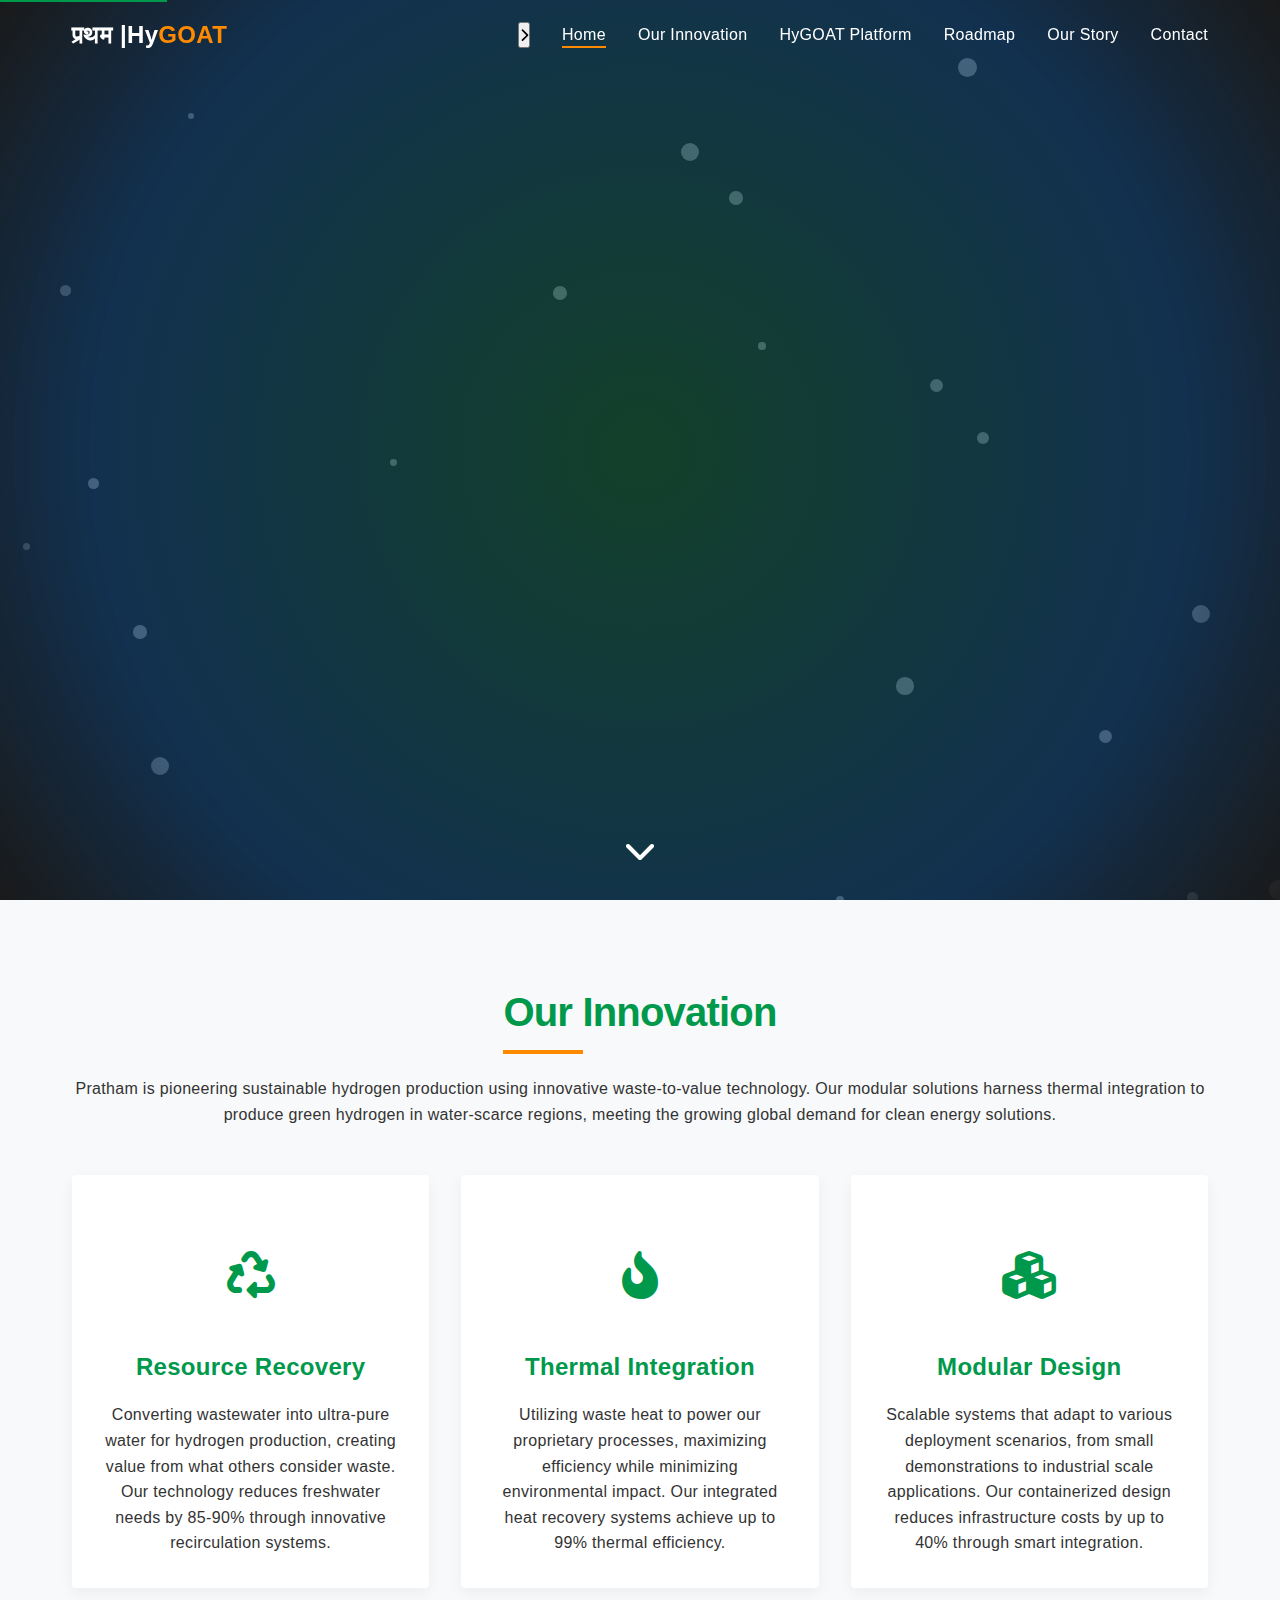
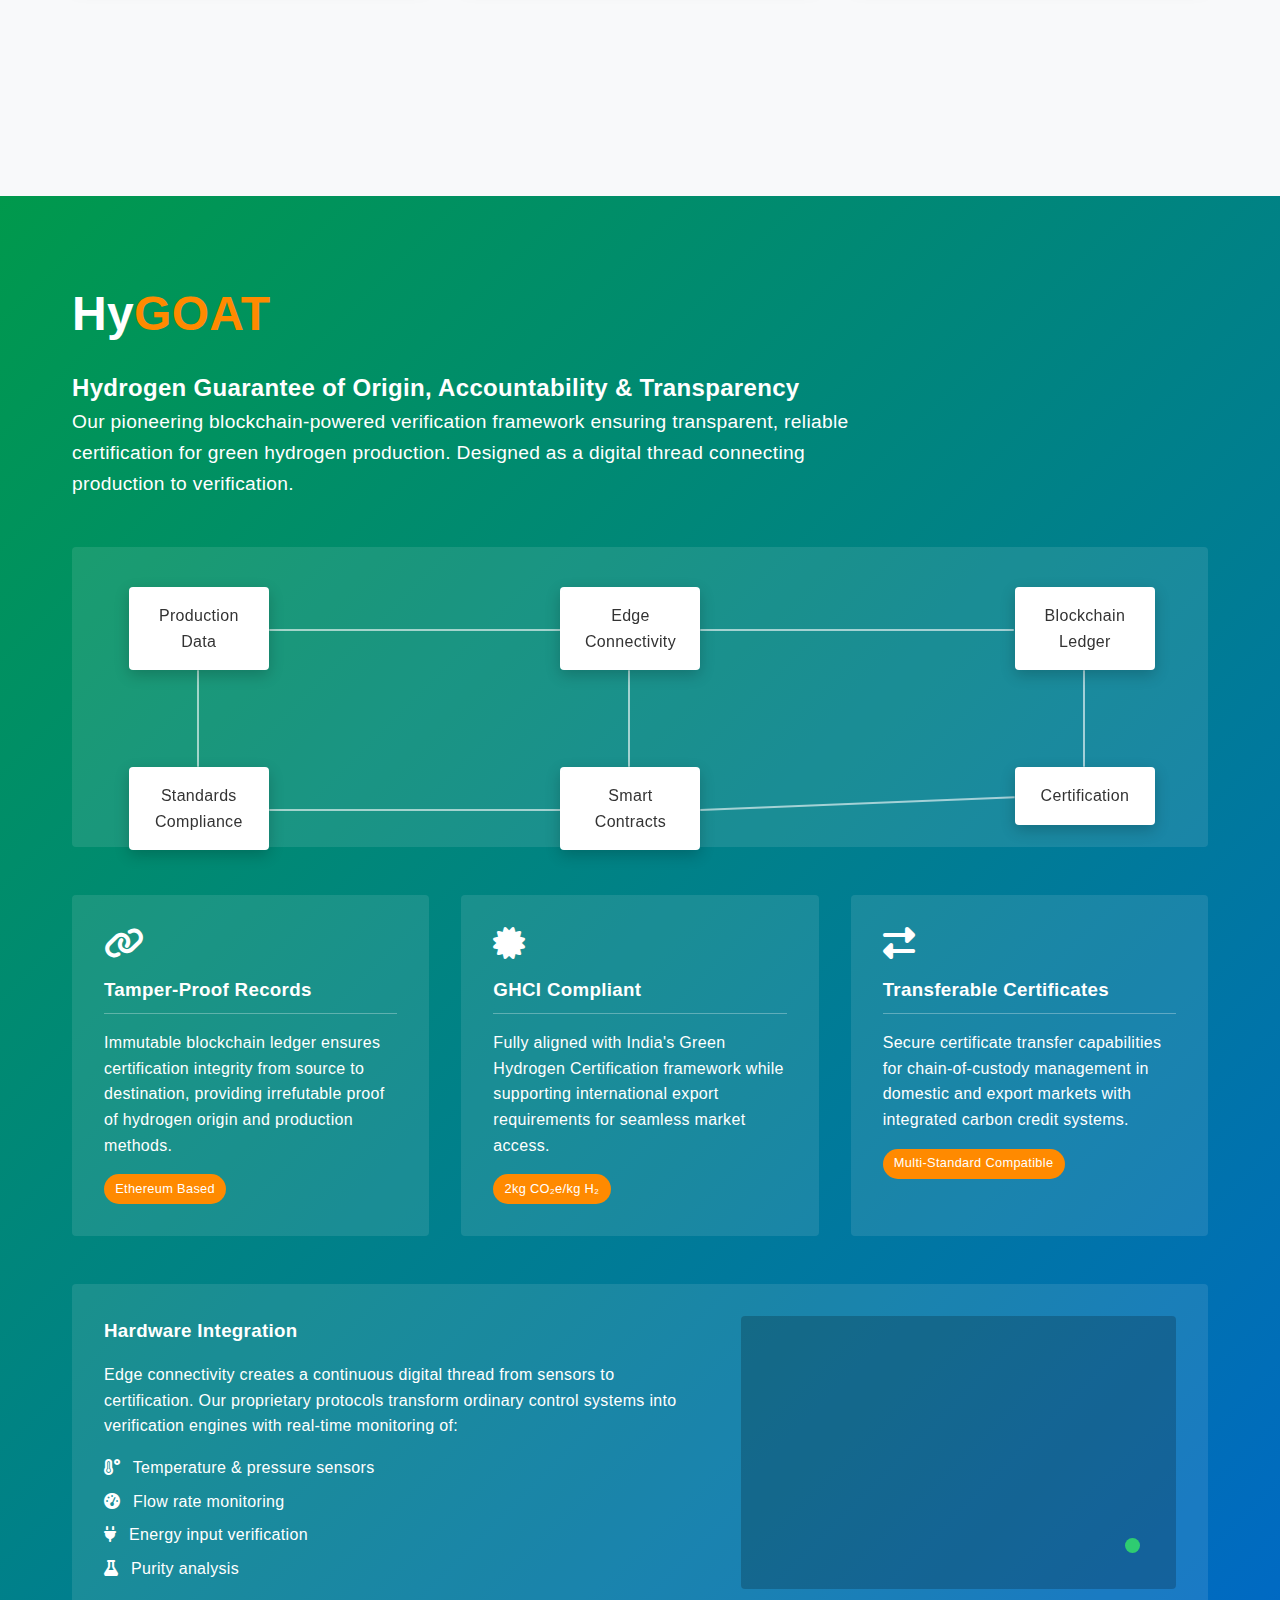
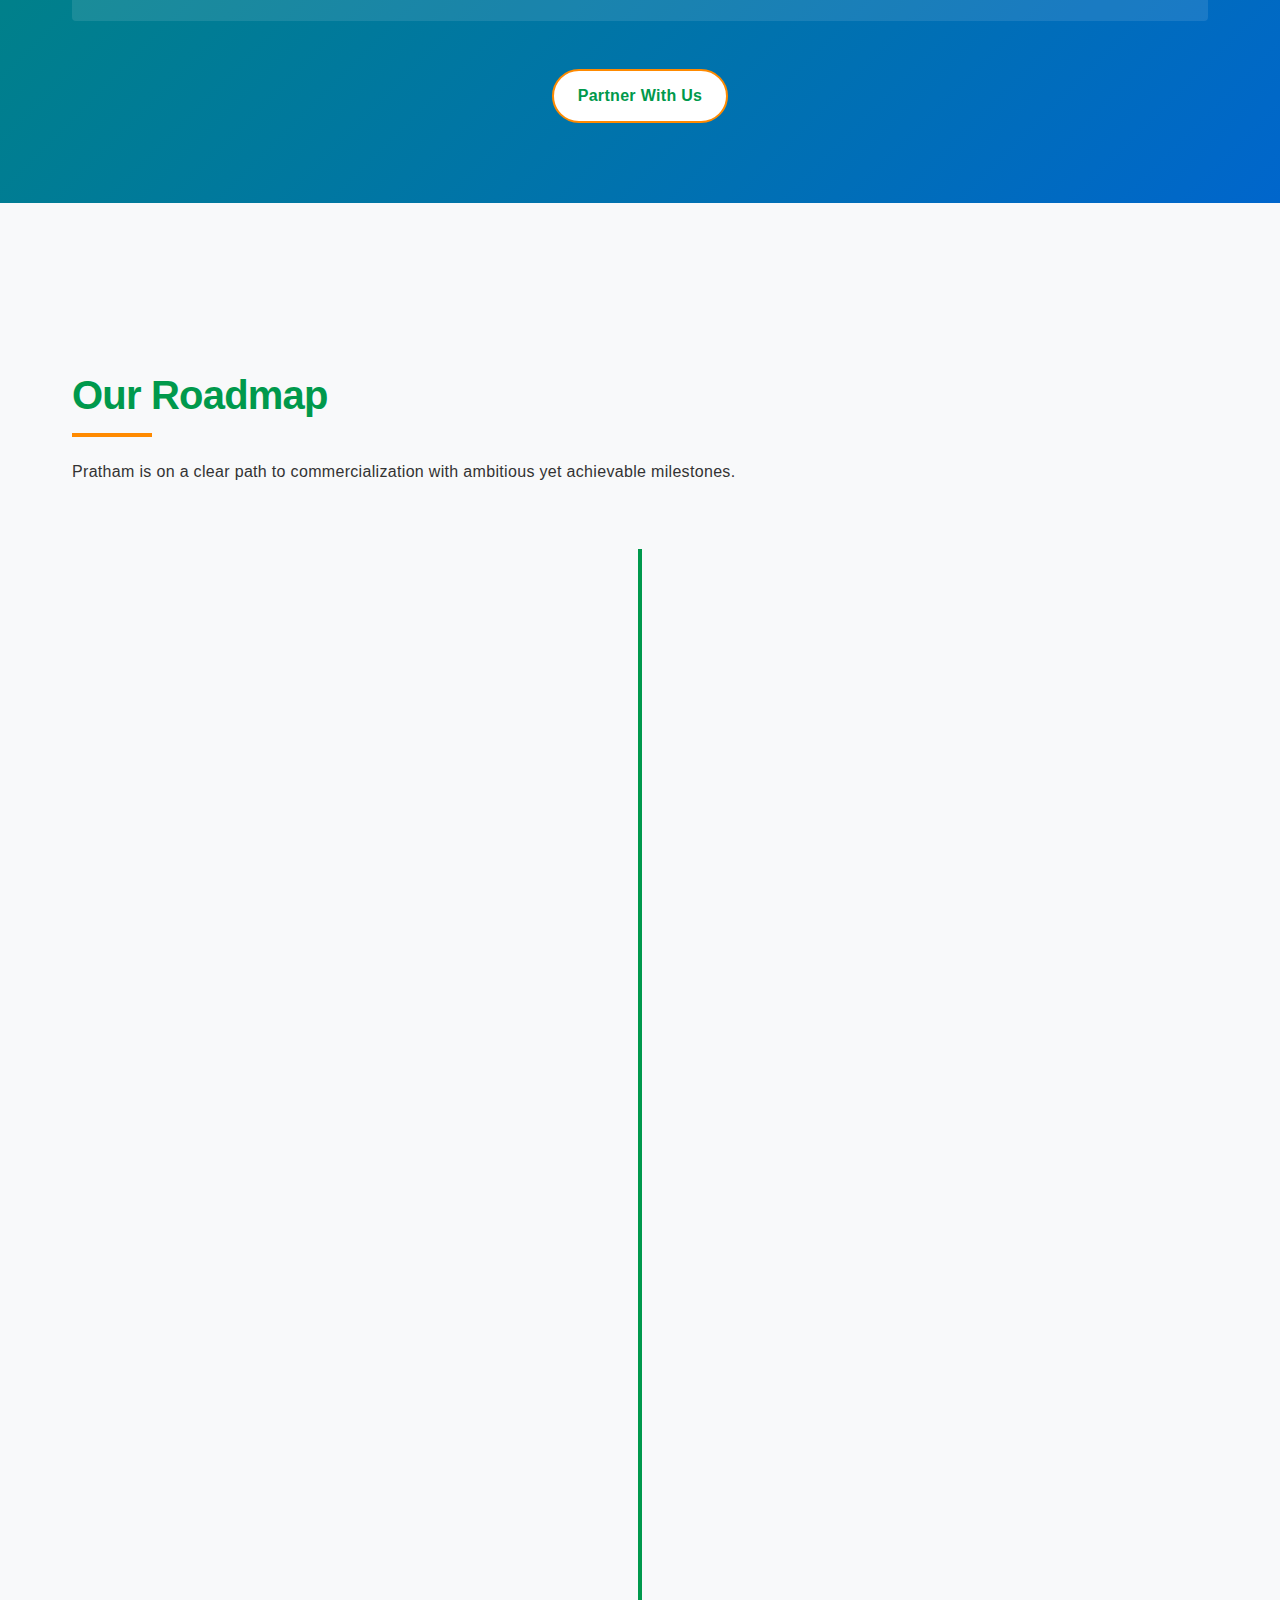
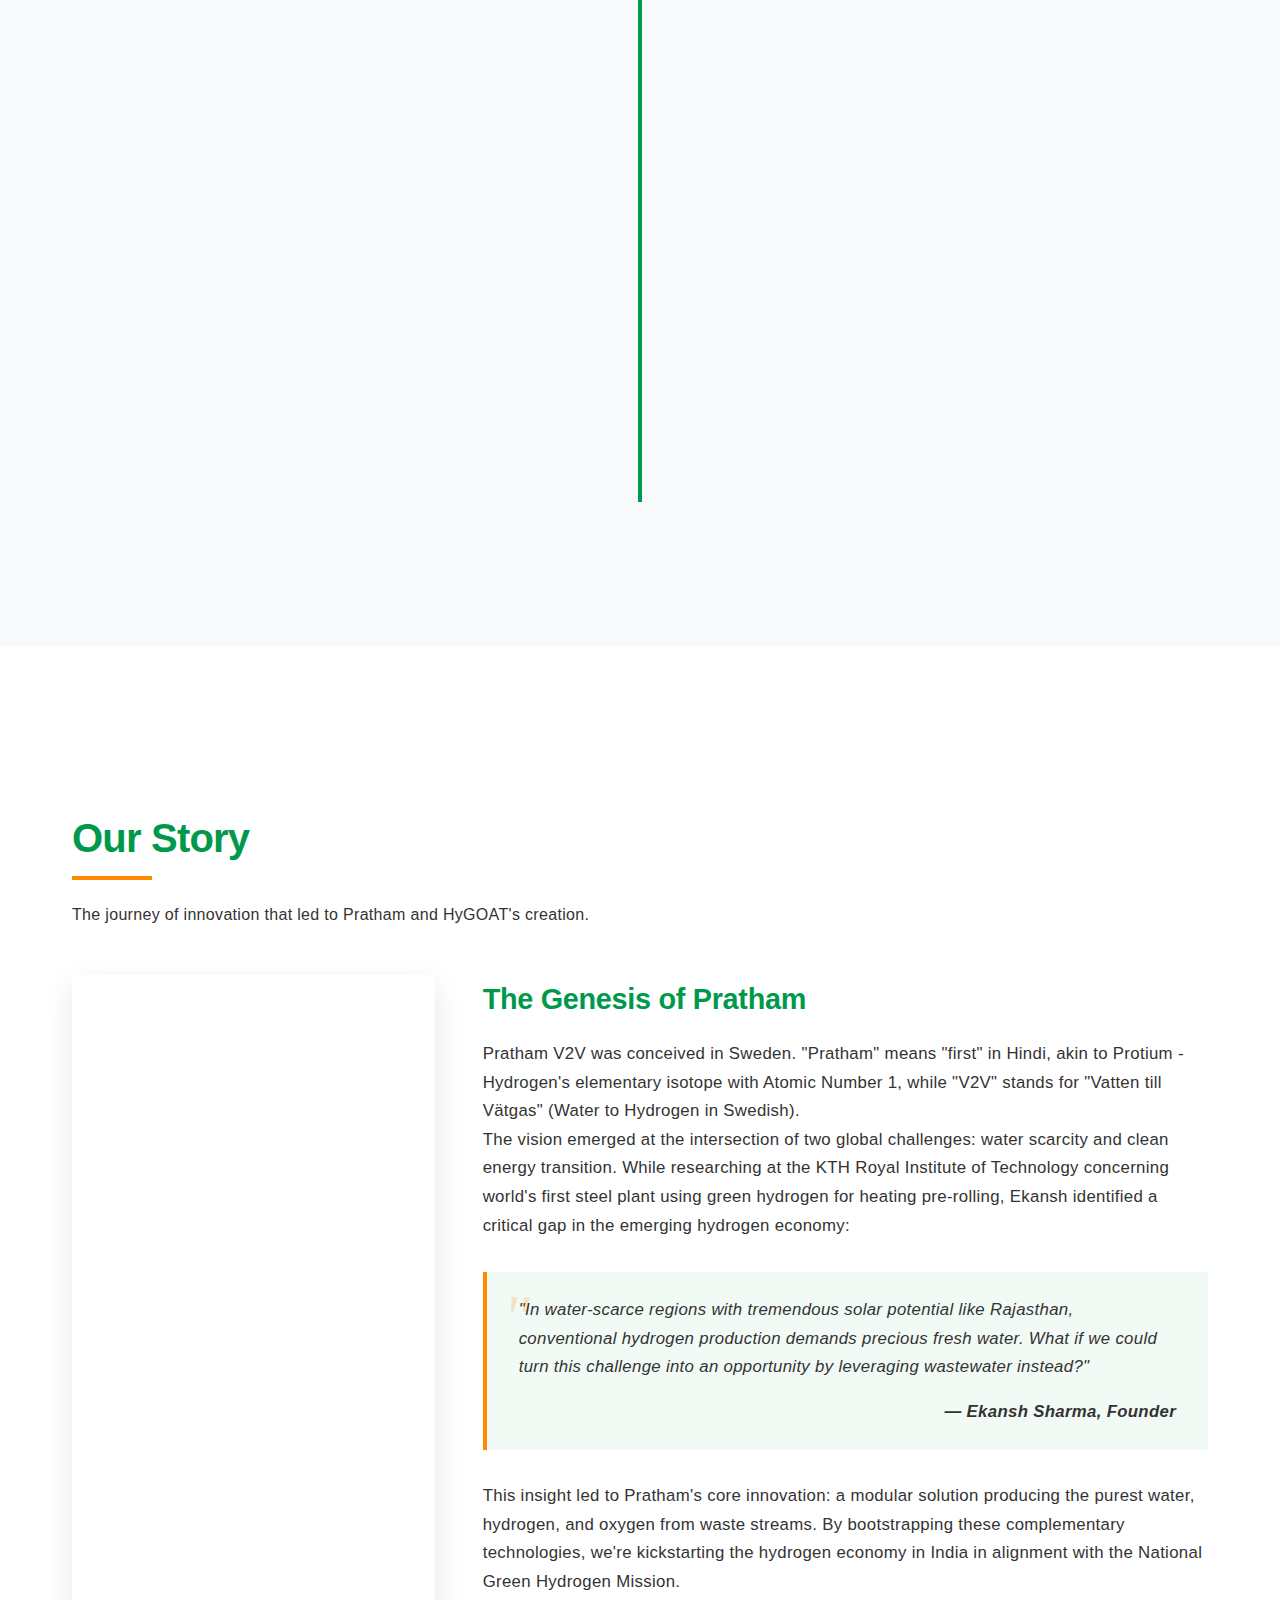
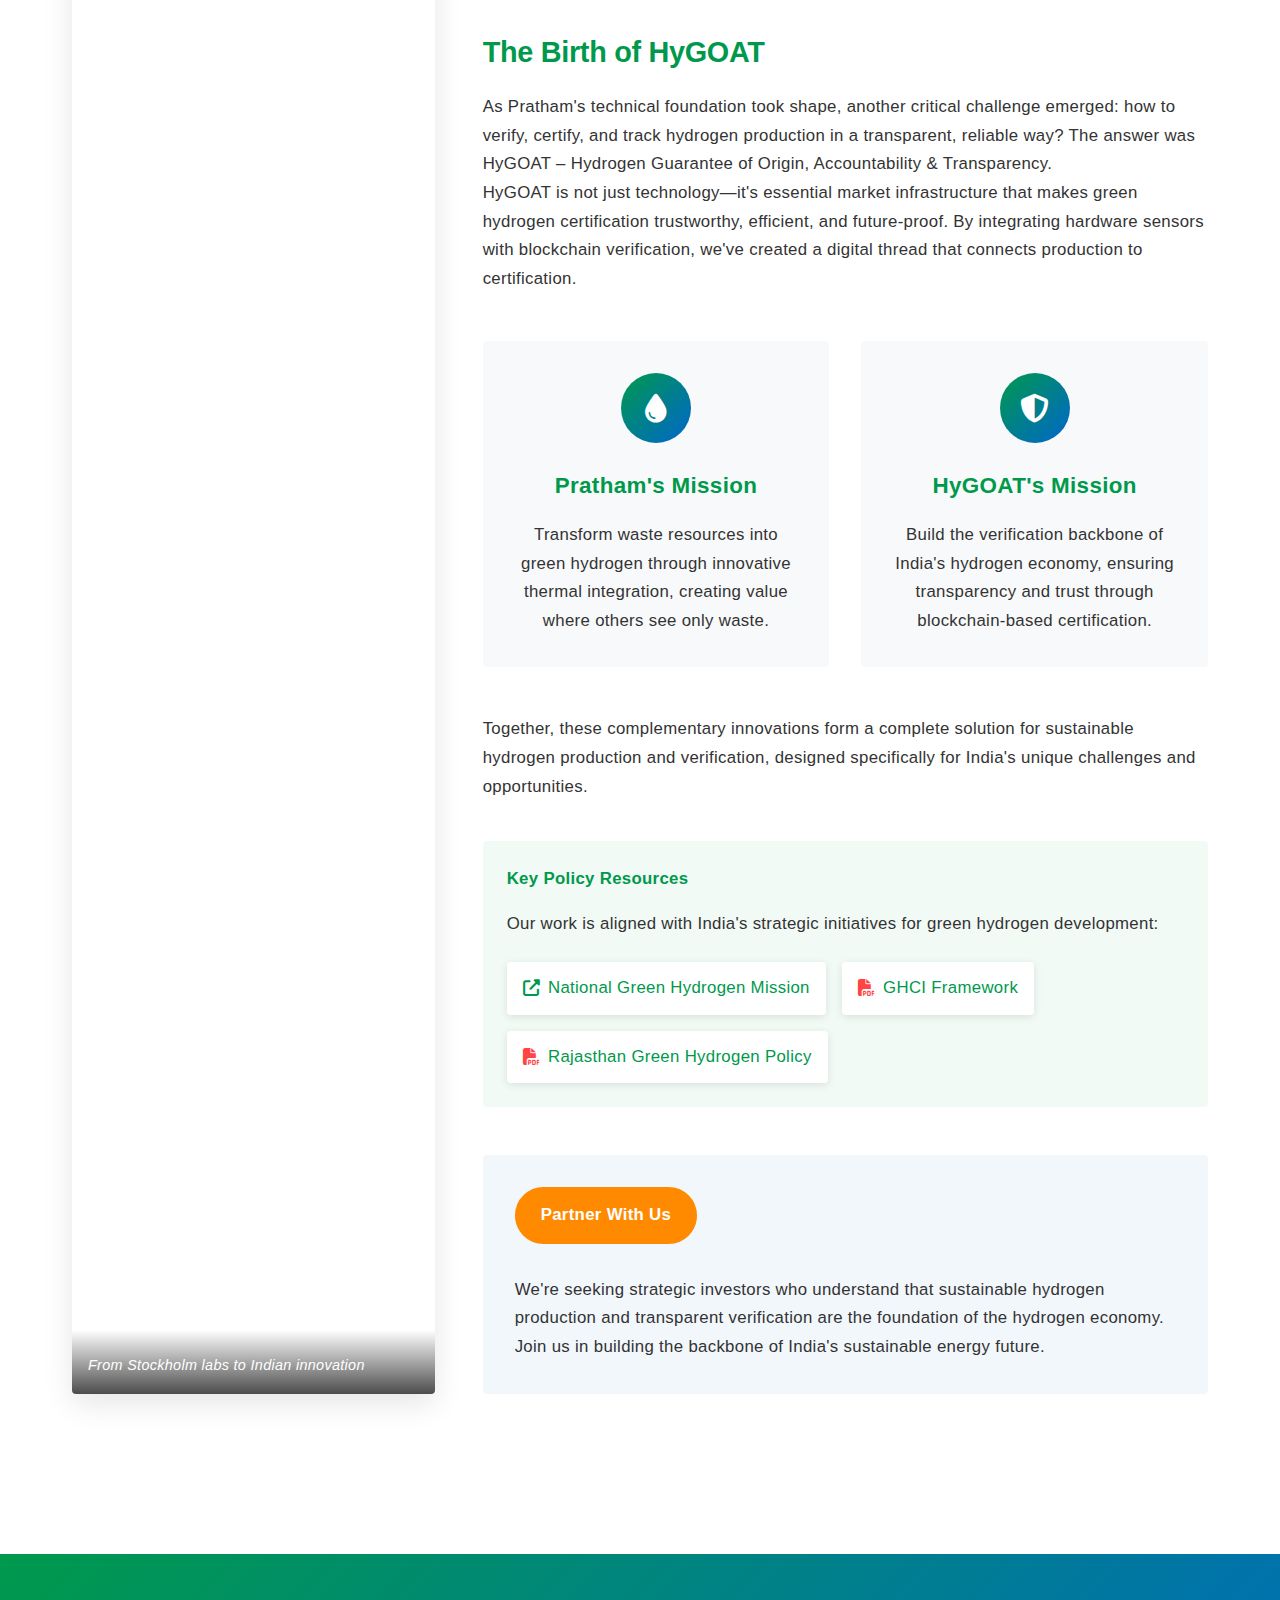
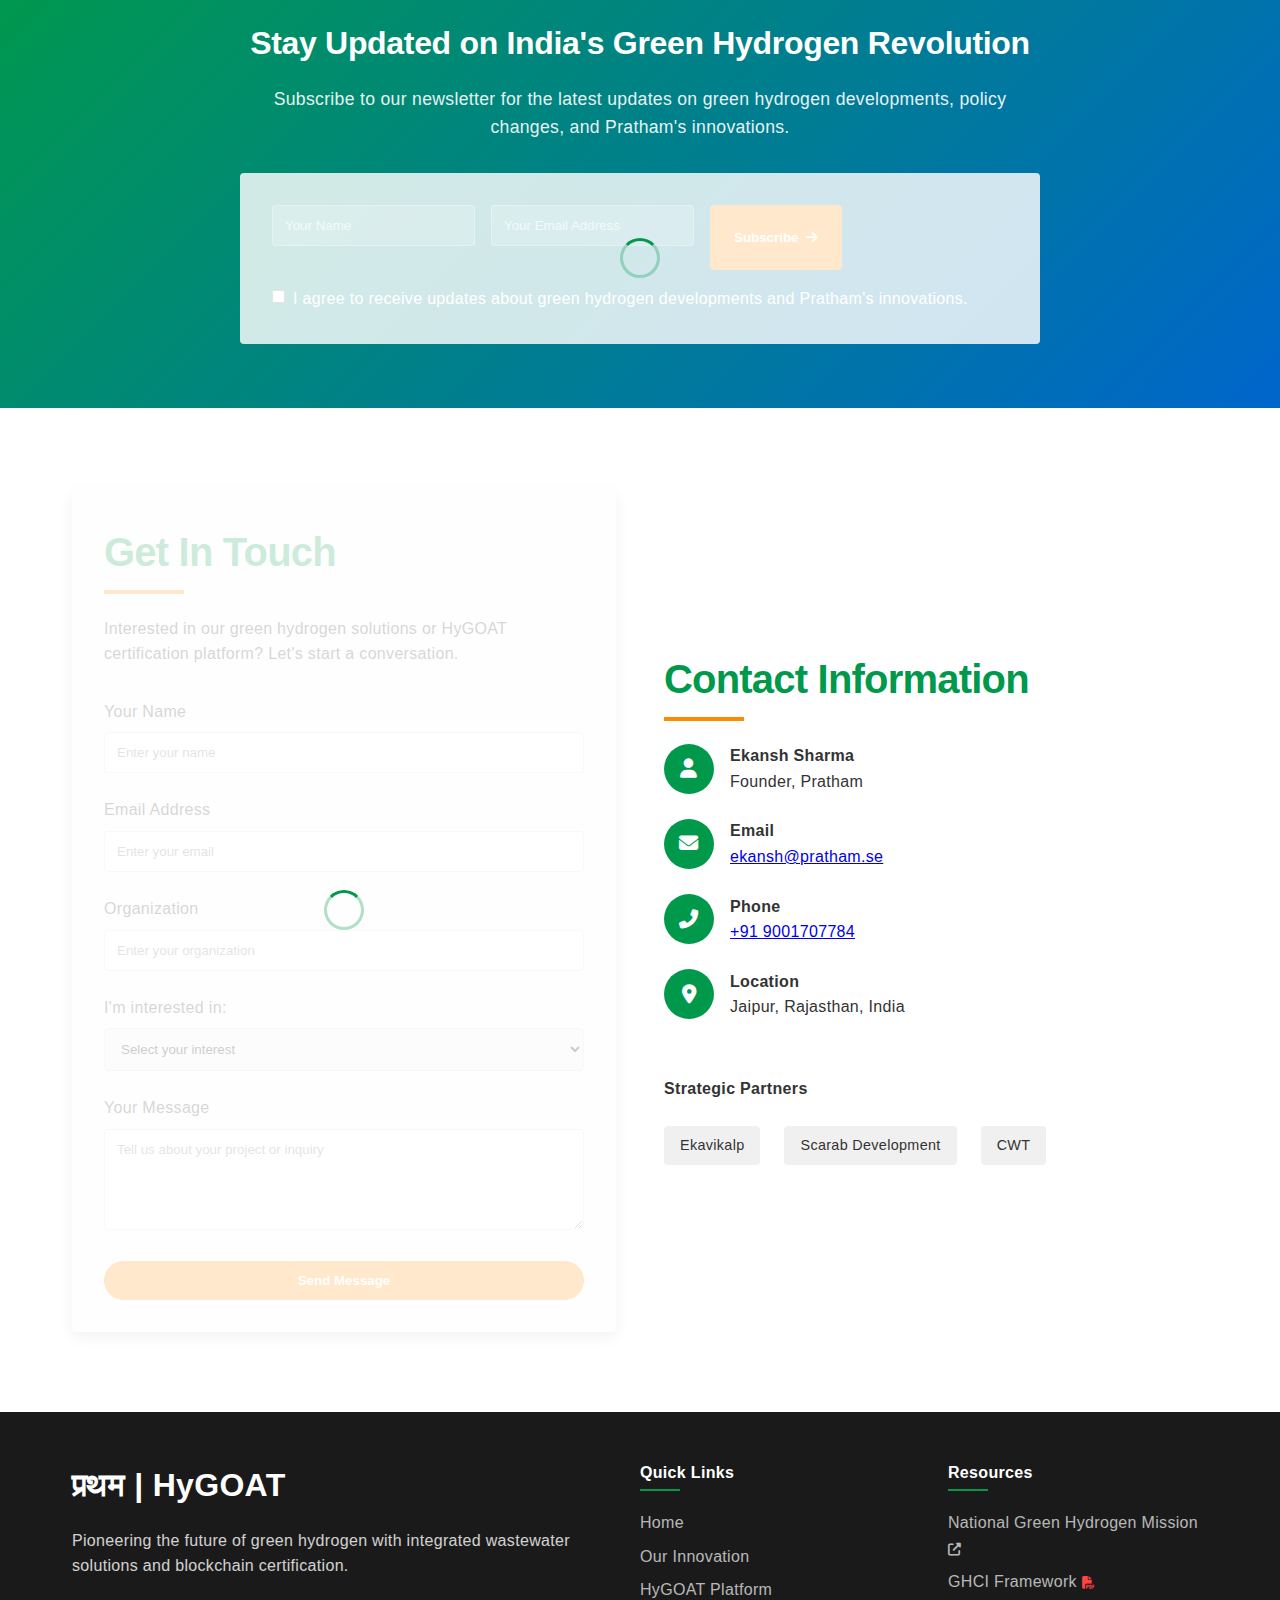
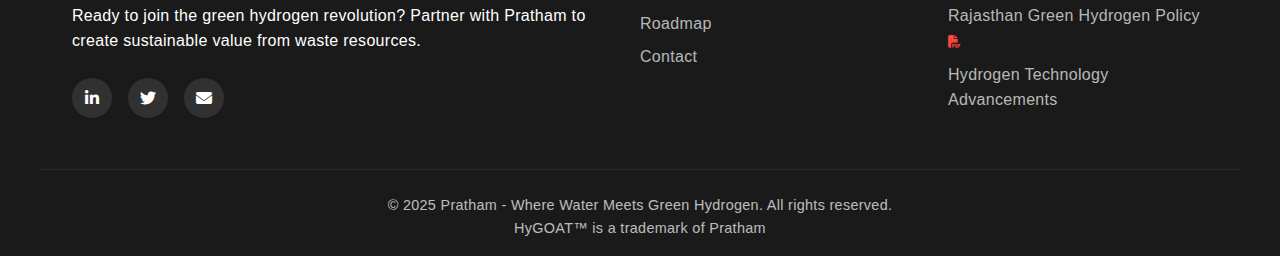
==== index.html @ 15105870 "Form Detection AJAX" ====
<!DOCTYPE html>
<html lang="en">
<head>
    <meta charset="UTF-8">
    <meta name="viewport" content="width=device-width, initial-scale=1.0">
    <title>Pratham & HyGOAT - Where Water Meets Green Hydrogen</title>
    
    <!-- Meta tags for SEO and sharing -->
    <meta name="description" content="Pratham transforms wastewater into green hydrogen with innovative waste-to-value technology, complemented by HyGOAT's blockchain-based certification platform.">
    <meta name="keywords" content="green hydrogen, wastewater, renewable energy, blockchain certification, water to hydrogen, India hydrogen, sustainable energy">
    <meta name="author" content="Ekansh Sharma">
    
    <!-- Open Graph / Facebook -->
    <meta property="og:type" content="website">
    <meta property="og:url" content="https://pratham.se/">
    <meta property="og:title" content="Pratham & HyGOAT - Where Water Meets Green Hydrogen">
    <meta property="og:description" content="Transforming wastewater into green hydrogen with blockchain certification.">
    <meta property="og:image" content="https://pratham.se/images/pratham-social.jpg">

    <!-- Twitter -->
    <meta property="twitter:card" content="summary_large_image">
    <meta property="twitter:url" content="https://pratham.se/">
    <meta property="twitter:title" content="Pratham & HyGOAT - Green Hydrogen Innovation">
    <meta property="twitter:description" content="Transforming wastewater into green hydrogen with blockchain certification.">
    <meta property="twitter:image" content="https://pratham.se/images/pratham-social.jpg">
    
    <!-- Canonical URL -->
    <meta rel="canonical" href="https://pratham.se/">
    
    <!-- Favicons -->
    <link rel="apple-touch-icon" sizes="180x180" href="favicon/apple-touch-icon.png">
    <link rel="icon" type="image/png" sizes="32x32" href="favicon/favicon-32x32.png">
    <link rel="icon" type="image/png" sizes="16x16" href="favicon/favicon-16x16.png">
    <link rel="manifest" href="favicon/site.webmanifest">
    <link rel="mask-icon" href="favicon/safari-pinned-tab.svg" color="#00994c">
    <meta name="msapplication-TileColor" content="#00994c">
    <meta name="theme-color" content="#ffffff">
    
    <!-- Performance optimizations for external resources -->
    <link rel="preconnect" href="https://cdnjs.cloudflare.com">
    <link rel="dns-prefetch" href="https://cdnjs.cloudflare.com">
    
    <!-- Stylesheets -->
    <link href="https://cdnjs.cloudflare.com/ajax/libs/font-awesome/6.4.0/css/all.min.css" rel="stylesheet">
    <link rel="stylesheet" href="css/main.css">
    <link rel="stylesheet" href="css/our-story.css">
    
    <!-- Preload critical resources -->
    <link rel="preload" href="css/main.css" as="style">
    <link rel="preload" href="js/main.js" as="script">
</head>
<body>
    <!-- Netlify Forms Detection - Hidden Form Placeholders -->
    <form name="newsletter" netlify netlify-honeypot="bot-field" hidden>
        <input type="text" name="name" />
        <input type="email" name="email" />
        <input type="checkbox" name="consent" />
        <input name="bot-field" />
    </form>
    <form name="contact" netlify netlify-honeypot="bot-field" hidden>
        <input type="text" name="name" />
        <input type="email" name="email" />
        <input type="text" name="organization" />
        <select name="interest"></select>
        <textarea name="message"></textarea>
        <input name="bot-field" />
    </form>
    <!-- Skip to main content for accessibility -->
    <a href="#what-we-do" class="skip-link">Skip to main content</a>
    
    <!-- Hidden elements for accessibility -->
    <div class="sr-only" aria-live="polite" id="a11y-announcer"></div>
    
    <header id="header">
        <div class="header-container">
            <a href="#" class="header-logo">
                <span>प्रथम</span>
                <span>|</span>
                <span>Hy<span style="color: var(--accent-color);">GOAT</span></span>
            </a>
            <nav aria-label="Main navigation">
                <button class="mobile-menu-btn" id="menuBtn" aria-expanded="false" aria-controls="navMenu" aria-label="Open navigation menu">
                    <i class="fas fa-bars"></i>
                </button>
                <ul id="navMenu">
                    <button class="close-menu" id="closeMenu" aria-label="Close navigation menu">
                        <i class="fas fa-chevron-right"></i>
                    </button>
                    <li><a href="#home" class="nav-link active">Home</a></li>
                    <li><a href="#what-we-do" class="nav-link">Our Innovation</a></li>
                    <li><a href="#hygoat" class="nav-link">HyGOAT Platform</a></li>
                    <li><a href="#roadmap" class="nav-link">Roadmap</a></li>
                    <li><a href="#our-story" class="nav-link">Our Story</a></li>
                    <li><a href="#contact" class="nav-link">Contact</a></li>
                </ul>
            </nav>
        </div>
    </header>

    <main>
        <section class="hero" id="home" aria-label="Home">
            <div class="particles" id="particles" aria-hidden="true"></div>
            <div class="hero-content">
                <div class="logo-container">
                    <div class="pratham-logo">प्रथम</div>
                    <div class="tagline">Where Water Meets Green Hydrogen</div>
                </div>
                <div class="cta-buttons">
                    <a href="#what-we-do" class="button">Discover Our Innovation</a>
                    <a href="#hygoat" class="button secondary">Explore HyGOAT Platform</a>
                </div>
            </div>
            <div class="scroll-indicator" id="scrollDown" aria-label="Scroll down">
                <i class="fas fa-chevron-down fa-2x"></i>
            </div>
        </section>

        <section id="what-we-do" class="what-we-do" aria-labelledby="innovation-title">
            <div class="content-section">
                <h2 class="section-title" id="innovation-title">Our Innovation</h2>
                <p>Pratham is pioneering sustainable hydrogen production using innovative waste-to-value technology. Our modular solutions harness thermal integration to produce green hydrogen in water-scarce regions, meeting the growing global demand for clean energy solutions.</p>
                
                <div class="features">
                    <div class="feature-card">
                        <div class="feature-content">
                            <div class="feature-icon" aria-hidden="true">
                                <i class="fas fa-recycle"></i>
                            </div>
                            <h3>Resource Recovery</h3>
                            <p>Converting wastewater into ultra-pure water for hydrogen production, creating value from what others consider waste. Our technology reduces freshwater needs by 85-90% through innovative recirculation systems.</p>
                        </div>
                    </div>
                    
                    <div class="feature-card">
                        <div class="feature-content">
                            <div class="feature-icon" aria-hidden="true">
                                <i class="fas fa-fire-alt"></i>
                            </div>
                            <h3>Thermal Integration</h3>
                            <p>Utilizing waste heat to power our proprietary processes, maximizing efficiency while minimizing environmental impact. Our integrated heat recovery systems achieve up to 99% thermal efficiency.</p>
                        </div>
                    </div>
                    
                    <div class="feature-card">
                        <div class="feature-content">
                            <div class="feature-icon" aria-hidden="true">
                                <i class="fas fa-cubes"></i>
                            </div>
                            <h3>Modular Design</h3>
                            <p>Scalable systems that adapt to various deployment scenarios, from small demonstrations to industrial scale applications. Our containerized design reduces infrastructure costs by up to 40% through smart integration.</p>
                        </div>
                    </div>
                </div>
            </div>
        </section>

        <section id="hygoat" class="hygoat-section" aria-labelledby="hygoat-title">
            <div class="hygoat-content">
                <div class="hygoat-logo">
                    Hy<span style="color: var(--accent-color);">GOAT</span>
                </div>
                <h2 id="hygoat-title">Hydrogen Guarantee of Origin, Accountability & Transparency</h2>
                <div class="hygoat-tagline">
                    Our pioneering blockchain-powered verification framework ensuring transparent, reliable certification for green hydrogen production. Designed as a digital thread connecting production to verification.
                </div>
                
                <div class="blockchain-diagram" id="blockchainDiagram" aria-label="Interactive blockchain certification diagram">
                    <div class="blockchain-node" id="node1" style="top: 40px; left: 5%;">Production Data</div>
                    <div class="blockchain-node" id="node2" style="top: 40px; left: 43%;">Edge Connectivity</div>
                    <div class="blockchain-node" id="node3" style="top: 40px; left: 83%;">Blockchain Ledger</div>
                    <div class="blockchain-node" id="node4" style="top: 220px; left: 5%;">Standards Compliance</div>
                    <div class="blockchain-node" id="node5" style="top: 220px; left: 43%;">Smart Contracts</div>
                    <div class="blockchain-node" id="node6" style="top: 220px; left: 83%;">Certification</div>
                    
                    <div class="blockchain-link" id="link1-2"></div>
                    <div class="blockchain-link" id="link2-3"></div>
                    <div class="blockchain-link" id="link1-4"></div>
                    <div class="blockchain-link" id="link2-5"></div>
                    <div class="blockchain-link" id="link3-6"></div>
                    <div class="blockchain-link" id="link4-5"></div>
                    <div class="blockchain-link" id="link5-6"></div>
                </div>
                
                <div class="hygoat-features">
                    <div class="hygoat-feature">
                        <i class="fas fa-link fa-2x" style="margin-bottom: 1rem;" aria-hidden="true"></i>
                        <h3>Tamper-Proof Records</h3>
                        <p>Immutable blockchain ledger ensures certification integrity from source to destination, providing irrefutable proof of hydrogen origin and production methods.</p>
                        <div class="hygoat-badge">Ethereum Based</div>
                    </div>
                    
                    <div class="hygoat-feature">
                        <i class="fas fa-certificate fa-2x" style="margin-bottom: 1rem;" aria-hidden="true"></i>
                        <h3>GHCI Compliant</h3>
                        <p>Fully aligned with India's Green Hydrogen Certification framework while supporting international export requirements for seamless market access.</p>
                        <div class="hygoat-badge">2kg CO₂e/kg H₂</div>
                    </div>
                    
                    <div class="hygoat-feature">
                        <i class="fas fa-exchange-alt fa-2x" style="margin-bottom: 1rem;" aria-hidden="true"></i>
                        <h3>Transferable Certificates</h3>
                        <p>Secure certificate transfer capabilities for chain-of-custody management in domestic and export markets with integrated carbon credit systems.</p>
                        <div class="hygoat-badge">Multi-Standard Compatible</div>
                    </div>
                </div>
                
                <div class="arduino-integration">
                    <div style="flex: 3; min-width: 300px;">
                        <h3 style="margin-bottom: 1rem; color: white;">Hardware Integration</h3>
                        <p>Edge connectivity creates a continuous digital thread from sensors to certification. Our proprietary protocols transform ordinary control systems into verification engines with real-time monitoring of:</p>
                        <ul style="list-style-type: none; margin-top: 1rem;">
                            <li style="margin-bottom: 0.5rem;"><i class="fas fa-temperature-high" style="margin-right: 0.5rem;" aria-hidden="true"></i> Temperature & pressure sensors</li>
                            <li style="margin-bottom: 0.5rem;"><i class="fas fa-tachometer-alt" style="margin-right: 0.5rem;" aria-hidden="true"></i> Flow rate monitoring</li>
                            <li style="margin-bottom: 0.5rem;"><i class="fas fa-plug" style="margin-right: 0.5rem;" aria-hidden="true"></i> Energy input verification</li>
                            <li style="margin-bottom: 0.5rem;"><i class="fas fa-flask" style="margin-right: 0.5rem;" aria-hidden="true"></i> Purity analysis</li>
                        </ul>
                    </div>
                    <div style="flex: 2; min-width: 250px; background-color: rgba(0, 0, 0, 0.2); border-radius: 4px; padding: 1rem; position: relative; min-height: 200px;">
                        <div class="arduino-monitor">
                            <div class="data-stream-container">
                                <div class="data-stream">
                                    <div>> Initializing secure connection...</div>
                                    <div>> Reading sensor array...</div>
                                    <div>> Temperature: 75.2°C</div>
                                    <div>> Pressure: 2.4 MPa</div>
                                    <div>> Flow rate: 12.7 L/min</div>
                                    <div>> Energy input: 5.3 kWh</div>
                                    <div>> H₂ purity: 99.97%</div>
                                    <div>> Verifying against GHCI standards...</div>
                                    <div>> CO₂e calculation: 1.87 kg/kg H₂</div>
                                    <div>> Status: <span style="color: #2ecc71;">✓ COMPLIANT</span></div>
                                    <div>> Logging data to blockchain...</div>
                                    <div>> Transaction hash: 0x7f2c8...</div>
                                    <div>> Certificate ID: GH-2025-03-156</div>
                                    <div>> System checking: membrane integrity</div>
                                    <div>> Membrane pressure differential: 0.5 MPa</div>
                                    <div>> Water quality: 99.99% pure</div>
                                    <div>> System efficiency: 83.7%</div>
                                    <div>> Projected annual CO₂ savings: 14.2 tonnes</div>
                                </div>
                            </div>
                            <div class="pulse" style="position: absolute; bottom: 20px; right: 20px; width: 15px; height: 15px; background-color: #2ecc71; border-radius: 50%; animation: pulse 2s infinite;" aria-hidden="true"></div>
                        </div>
                    </div>
                </div>
                
                <div style="text-align: center; margin-top: 3rem;">
                    <a href="#contact" class="button" style="background-color: white; color: var(--primary-color);">Partner With Us</a>
                </div>
            </div>
        </section>

        <section id="roadmap" class="roadmap" aria-labelledby="roadmap-title">
            <div class="roadmap-content">
                <h2 class="section-title" id="roadmap-title">Our Roadmap</h2>
                <p>Pratham is on a clear path to commercialization with ambitious yet achievable milestones.</p>
                
                <div class="timeline">
                    <div class="timeline-item">
                        <div class="timeline-year">2025</div>
                        <div class="timeline-content">
                            <h3>Incorporation & Validation</h3>
                            <p>Pratham's formal incorporation and proof of concept development with TRL5 technology readiness.</p>
                            <ul style="margin-top: 1rem; list-style-type: none;">
                                <li style="margin-bottom: 0.5rem;"><i class="fas fa-check-circle" style="color: var(--primary-color); margin-right: 0.5rem;" aria-hidden="true"></i> Alignment with National Green Hydrogen Mission</li>
                                <li style="margin-bottom: 0.5rem;"><i class="fas fa-check-circle" style="color: var(--primary-color); margin-right: 0.5rem;" aria-hidden="true"></i> V2V integration architecture</li>
                                <li><i class="fas fa-hourglass-half" style="color: var(--accent-color); margin-right: 0.5rem;" aria-hidden="true"></i> Hardware prototype development</li>
                            </ul>
                        </div>
                    </div>
                    
                    <div class="timeline-item">
                        <div class="timeline-year">2026</div>
                        <div class="timeline-content">
                            <h3>Pilot Launch in Barmer</h3>
                            <p>Prototype piloting at Barmer, Rajasthan with TRL6 technology readiness. Comprehensive stress testing under real-world conditions and launch of HyGOAT certification platform.</p>
                            <ul style="margin-top: 1rem; list-style-type: none;">
                                <li style="margin-bottom: 0.5rem;"><i class="fas fa-hourglass-half" style="color: var(--accent-color); margin-right: 0.5rem;" aria-hidden="true"></i> Environmental performance validation</li>
                                <li style="margin-bottom: 0.5rem;"><i class="fas fa-hourglass-half" style="color: var(--accent-color); margin-right: 0.5rem;" aria-hidden="true"></i> HyGOAT platform rollout</li>
                                <li><i class="fas fa-hourglass-half" style="color: var(--accent-color); margin-right: 0.5rem;" aria-hidden="true"></i> Industrial partnerships</li>
                            </ul>
                        </div>
                    </div>
                    
                    <div class="timeline-item">
                        <div class="timeline-year">2027</div>
                        <div class="timeline-content">
                            <h3>Commercial Deployment</h3>
                            <p>Launch of commercial product with TRL7 technology readiness. Initial deployment and expansion into key industrial sectors.</p>
                            <ul style="margin-top: 1rem; list-style-type: none;">
                                <li style="margin-bottom: 0.5rem;"><i class="fas fa-hourglass-half" style="color: var(--accent-color); margin-right: 0.5rem;" aria-hidden="true"></i> Commercial-scale operations</li>
                                <li style="margin-bottom: 0.5rem;"><i class="fas fa-hourglass-half" style="color: var(--accent-color); margin-right: 0.5rem;" aria-hidden="true"></i> Chemical industry integration</li>
                                <li><i class="fas fa-hourglass-half" style="color: var(--accent-color); margin-right: 0.5rem;" aria-hidden="true"></i> Green steel applications</li>
                            </ul>
                        </div>
                    </div>
                    
                    <div class="timeline-item">
                        <div class="timeline-year">2030</div>
                        <div class="timeline-content">
                            <h3>Scale & Export</h3>
                            <p>Full-scale implementation with TRL9 technology readiness. Target of capturing 5% of Rajasthan's market, equivalent to approximately ₹1400 Crores.</p>
                            <ul style="margin-top: 1rem; list-style-type: none;">
                                <li style="margin-bottom: 0.5rem;"><i class="fas fa-hourglass-half" style="color: var(--accent-color); margin-right: 0.5rem;" aria-hidden="true"></i> International export markets</li>
                                <li style="margin-bottom: 0.5rem;"><i class="fas fa-hourglass-half" style="color: var(--accent-color); margin-right: 0.5rem;" aria-hidden="true"></i> Heavy transport applications</li>
                                <li><i class="fas fa-hourglass-half" style="color: var(--accent-color); margin-right: 0.5rem;" aria-hidden="true"></i> Grid-scale integration</li>
                            </ul>
                        </div>
                    </div>
                </div>
            </div>
        </section>

        <!-- Our Story Section -->
        <section id="our-story" class="our-story" aria-labelledby="story-title">
            <div class="content-section">
                <h2 class="section-title" id="story-title">Our Story</h2>
                <p>The journey of innovation that led to Pratham and HyGOAT's creation.</p>
                
                <!-- Story Timeline -->
                <div class="story-container">
                    <div class="story-image">
                        <img src="images/ekansh-portrait.jpg" alt="Ekansh Sharma, Founder of Pratham" width="400" height="300" loading="lazy" />
                        <div class="image-caption">From Stockholm labs to Indian innovation</div>
                    </div>
                    
                    <div class="story-content">
                        <h3>The Genesis of Pratham</h3>
                        <p>Pratham V2V was conceived in Sweden. "Pratham" means "first" in Hindi, akin to Protium - Hydrogen's elementary isotope with Atomic Number 1, while "V2V" stands for "Vatten till Vätgas" (Water to Hydrogen in Swedish).</p>
                        
                        <p>The vision emerged at the intersection of two global challenges: water scarcity and clean energy transition. While researching at the KTH Royal Institute of Technology concerning world's first steel plant using green hydrogen for heating pre-rolling, Ekansh identified a critical gap in the emerging hydrogen economy:</p>
                        
                        <blockquote class="founder-quote">
                            "In water-scarce regions with tremendous solar potential like Rajasthan, conventional hydrogen production demands precious fresh water. What if we could turn this challenge into an opportunity by leveraging wastewater instead?"
                            <cite>— Ekansh Sharma, Founder</cite>
                        </blockquote>
                        
                        <p>This insight led to Pratham's core innovation: a modular solution producing the purest water, hydrogen, and oxygen from waste streams. By bootstrapping these complementary technologies, we're kickstarting the hydrogen economy in India in alignment with the National Green Hydrogen Mission.</p>
                        
                        <h3>The Birth of HyGOAT</h3>
                        <p>As Pratham's technical foundation took shape, another critical challenge emerged: how to verify, certify, and track hydrogen production in a transparent, reliable way? The answer was HyGOAT – Hydrogen Guarantee of Origin, Accountability & Transparency.</p>
                        
                        <p>HyGOAT is not just technology—it's essential market infrastructure that makes green hydrogen certification trustworthy, efficient, and future-proof. By integrating hardware sensors with blockchain verification, we've created a digital thread that connects production to certification.</p>
                        
                        <div class="dual-mission">
                            <div class="mission-item">
                                <div class="mission-icon" aria-hidden="true">
                                    <i class="fas fa-tint"></i>
                                </div>
                                <h4>Pratham's Mission</h4>
                                <p>Transform waste resources into green hydrogen through innovative thermal integration, creating value where others see only waste.</p>
                            </div>
                            
                            <div class="mission-item">
                                <div class="mission-icon" aria-hidden="true">
                                    <i class="fas fa-shield-alt"></i>
                                </div>
                                <h4>HyGOAT's Mission</h4>
                                <p>Build the verification backbone of India's hydrogen economy, ensuring transparency and trust through blockchain-based certification.</p>
                            </div>
                        </div>
                        
                        <p>Together, these complementary innovations form a complete solution for sustainable hydrogen production and verification, designed specifically for India's unique challenges and opportunities.</p>
                        
                        <div style="margin: 2.5rem 0; background-color: rgba(0, 153, 76, 0.05); padding: 1.5rem; border-radius: 4px;">
                            <h4 style="margin-bottom: 1rem; color: var(--primary-color);">Key Policy Resources</h4>
                            <p style="margin-bottom: 1rem;">Our work is aligned with India's strategic initiatives for green hydrogen development:</p>
                            <div style="display: flex; flex-wrap: wrap; gap: 1rem; margin-top: 1.5rem;">
                                <a href="https://nghm.mnre.gov.in/" target="_blank" rel="noopener noreferrer" class="resource-button">
                                    <i class="fas fa-external-link-alt" style="margin-right: 0.5rem;" aria-hidden="true"></i>
                                    National Green Hydrogen Mission
                                </a>
                                <a href="https://cdnbbsr.s3waas.gov.in/s3716e1b8c6cd17b771da77391355749f3/uploads/2024/09/20240906752526163.pdf" target="_blank" rel="noopener noreferrer" class="resource-button">
                                    <i class="fas fa-file-pdf pdf-icon" style="margin-right: 0.5rem; color: #ff4444;" aria-hidden="true"></i>
                                    GHCI Framework
                                </a>
                                <a href="https://cdnbbsr.s3waas.gov.in/s3716e1b8c6cd17b771da77391355749f3/uploads/2023/10/202310111124003507.pdf" target="_blank" rel="noopener noreferrer" class="resource-button">
                                    <i class="fas fa-file-pdf pdf-icon" style="margin-right: 0.5rem; color: #ff4444;" aria-hidden="true"></i>
                                    Rajasthan Green Hydrogen Policy
                                </a>
                            </div>
                        </div>
                        
                        <div class="cta-container">
                            <a href="#contact" class="button">Partner With Us</a>
                            <p class="cta-text">We're seeking strategic investors who understand that sustainable hydrogen production and transparent verification are the foundation of the hydrogen economy. Join us in building the backbone of India's sustainable energy future.</p>
                        </div>
                    </div>
                </div>
            </div>
            
            <!-- Newsletter Section -->
            <div class="newsletter-section">
                <div class="newsletter-container">
                    <div class="newsletter-content">
                        <h3>Stay Updated on India's Green Hydrogen Revolution</h3>
                        <p>Subscribe to our newsletter for the latest updates on green hydrogen developments, policy changes, and Pratham's innovations.</p>
                        
                        <form id="newsletter-form" class="newsletter-form" name="newsletter" method="POST" netlify="true" data-netlify="true" action="/success.html?form=newsletter">
                            <input type="hidden" name="form-name" value="newsletter">
                            <div class="hidden" style="display:none">
                                <label>Don't fill this out if you're human: <input name="bot-field" /></label>
                            </div>
                            <div class="form-row">
                                <div class="form-group">
                                    <input type="text" id="newsletter-name" name="name" placeholder="Your Name" required aria-label="Name">
                                </div>
                                <div class="form-group">
                                    <input type="email" id="newsletter-email" name="email" placeholder="Your Email Address" required aria-label="Email Address">
                                </div>
                                <button type="submit" class="newsletter-button">
                                    <span>Subscribe</span>
                                    <i class="fas fa-arrow-right" aria-hidden="true"></i>
                                </button>
                            </div>
                            <div class="form-checkbox">
                                <input type="checkbox" id="newsletter-consent" name="consent" required>
                                <label for="newsletter-consent">I agree to receive updates about green hydrogen developments and Pratham's innovations.</label>
                            </div>
                        </form>
                        
                        <div id="newsletter-success" class="newsletter-success" style="display: none;">
                            <i class="fas fa-check-circle" aria-hidden="true"></i>
                            <p>Thank you for subscribing! You'll receive your first update soon.</p>
                        </div>
                    </div>
                </div>
            </div>
        </section>

        <section id="contact" class="contact" aria-labelledby="contact-title">
            <div class="contact-content">
                <div class="contact-form">
                    <h2 class="section-title" id="contact-title">Get In Touch</h2>
                    <p style="margin-bottom: 2rem;">Interested in our green hydrogen solutions or HyGOAT certification platform? Let's start a conversation.</p>
                    
                    <form name="contact" method="POST" netlify="true" data-netlify="true" action="/success.html?form=contact">
                        <input type="hidden" name="form-name" value="contact">
                        <div class="hidden" style="display:none">
                            <label>Don't fill this out if you're human: <input name="bot-field" /></label>
                        </div>
                        <div class="form-group">
                            <label for="name">Your Name</label>
                            <input type="text" id="name" name="name" placeholder="Enter your name" aria-required="true">
                            <div class="error-message" aria-live="polite"></div>
                        </div>
                        
                        <div class="form-group">
                            <label for="email">Email Address</label>
                            <input type="email" id="email" name="email" placeholder="Enter your email" aria-required="true">
                            <div class="error-message" aria-live="polite"></div>
                        </div>
                        
                        <div class="form-group">
                            <label for="organization">Organization</label>
                            <input type="text" id="organization" name="organization" placeholder="Enter your organization">
                            <div class="error-message" aria-live="polite"></div>
                        </div>
                        
                        <div class="form-group">
                            <label for="interest">I'm interested in:</label>
                            <select id="interest" name="interest" aria-required="true">
                                <option value="">Select your interest</option>
                                <option value="pratham">Pratham Hydrogen Solution</option>
                                <option value="hygoat">HyGOAT Certification Platform</option>
                                <option value="both">Both Technologies</option>
                                <option value="partnership">Strategic Partnership</option>
                                <option value="investment">Investment Opportunities</option>
                            </select>
                            <div class="error-message" aria-live="polite"></div>
                        </div>
                        
                        <div class="form-group">
                            <label for="message">Your Message</label>
                            <textarea id="message" name="message" rows="5" placeholder="Tell us about your project or inquiry" aria-required="true"></textarea>
                            <div class="error-message" aria-live="polite"></div>
                        </div>
                        
                        <button type="submit" class="button" style="border: none; cursor: pointer; width: 100%;">Send Message</button>
                    </form>
                </div>
                
                <div class="contact-info">
                    <h2 class="section-title">Contact Information</h2>
                    
                    <div class="contact-item">
                        <div class="contact-icon" aria-hidden="true">
                            <i class="fas fa-user"></i>
                        </div>
                        <div>
                            <h4>Ekansh Sharma</h4>
                            <p>Founder, Pratham</p>
                        </div>
                    </div>
                    
                    <div class="contact-item">
                        <div class="contact-icon" aria-hidden="true">
                            <i class="fas fa-envelope"></i>
                        </div>
                        <div>
                            <h4>Email</h4>
                            <p><a href="mailto:ekansh@pratham.se" class="partner-link">ekansh@pratham.se</a></p>
                        </div>
                    </div>
                    
                    <div class="contact-item">
                        <div class="contact-icon" aria-hidden="true">
                            <i class="fas fa-phone-alt"></i>
                        </div>
                        <div>
                            <h4>Phone</h4>
                            <p><a href="tel:+919001707784" class="partner-link">+91 9001707784</a></p>
                        </div>
                    </div>
                    
                    <div class="contact-item">
                        <div class="contact-icon" aria-hidden="true">
                            <i class="fas fa-map-marker-alt"></i>
                        </div>
                        <div>
                            <h4>Location</h4>
                            <p>Jaipur, Rajasthan, India</p>
                        </div>
                    </div>
                    
                    <div style="margin-top: 2rem;">
                        <h4 style="margin-bottom: 1rem;">Strategic Partners</h4>
                        <div style="display: flex; flex-wrap: wrap; gap: 1rem;">
                            <a href="#" class="partner-badge">Ekavikalp</a>
                            <a href="https://scarab.se/" target="_blank" rel="noopener noreferrer" class="partner-badge">Scarab Development</a>
                            <a href="https://circularwatertechnologies.com/" target="_blank" rel="noopener noreferrer" class="partner-badge">CWT</a>
                        </div>
                    </div>
                </div>
            </div>
        </section>
    </main>

    <footer>
        <div class="footer-content">
            <div>
                <div class="footer-logo">प्रथम | HyGOAT</div>
                <div class="footer-tagline">Pioneering the future of green hydrogen with integrated wastewater solutions and blockchain certification.</div>
                <p>Ready to join the green hydrogen revolution? Partner with Pratham to create sustainable value from waste resources.</p>
                
                <div class="footer-social">
                    <a href="#" class="social-icon" aria-label="LinkedIn">
                        <i class="fab fa-linkedin-in" aria-hidden="true"></i>
                    </a>
                    <a href="#" class="social-icon" aria-label="Twitter">
                        <i class="fab fa-twitter" aria-hidden="true"></i>
                    </a>
                    <a href="mailto:ekansh@pratham.se" class="social-icon" aria-label="Email">
                        <i class="fas fa-envelope" aria-hidden="true"></i>
                    </a>
                </div>
            </div>
            
            <div class="footer-links">
                <h4>Quick Links</h4>
                <ul>
                    <li><a href="#home">Home</a></li>
                    <li><a href="#what-we-do">Our Innovation</a></li>
                    <li><a href="#hygoat">HyGOAT Platform</a></li>
                    <li><a href="#roadmap">Roadmap</a></li>
                    <li><a href="#contact">Contact</a></li>
                </ul>
            </div>
            
            <div class="footer-links">
                <h4>Resources</h4>
                <ul>
                    <li><a href="https://nghm.mnre.gov.in/" target="_blank" rel="noopener noreferrer">National Green Hydrogen Mission <i class="fas fa-external-link-alt" style="font-size: 0.8rem;" aria-hidden="true"></i></a></li>
                    <li><a href="https://cdnbbsr.s3waas.gov.in/s3716e1b8c6cd17b771da77391355749f3/uploads/2024/09/20240906752526163.pdf" target="_blank" rel="noopener noreferrer">GHCI Framework <i class="fas fa-file-pdf" style="color: #ff4444; font-size: 0.8rem;" aria-hidden="true"></i></a></li>
                    <li><a href="https://cdnbbsr.s3waas.gov.in/s3716e1b8c6cd17b771da77391355749f3/uploads/2023/10/202310111124003507.pdf" target="_blank" rel="noopener noreferrer">Rajasthan Green Hydrogen Policy <i class="fas fa-file-pdf" style="color: #ff4444; font-size: 0.8rem;" aria-hidden="true"></i></a></li>
                    <li><a href="#">Hydrogen Technology Advancements</a></li>
                </ul>
            </div>
        </div>
        
        <div class="footer-bottom">
            <p>&copy; 2025 Pratham - Where Water Meets Green Hydrogen. All rights reserved.</p>
            <p>HyGOAT™ is a trademark of Pratham</p>
        </div>
    </footer>

    <!-- Scripts with defer attribute for performance -->
    <script src="js/main.js" defer></script>
    
    <!-- Register Service Worker for offline capability -->
    <script>
        if ('serviceWorker' in navigator) {
            window.addEventListener('load', function() {
                navigator.serviceWorker.register('/sw.js').catch(function(error) {
                    console.log('Service Worker registration failed:', error);
                });
            });
        }
    </script>
</body>
</html>
---- css/main.css ----
:root {
    --primary-color: #00994C; /* prathamgreen */
    --secondary-color: #0066CC; /* prathamblue */
    --accent-color: #ff8a00;
    --text-color: #333;
    --background-color: #f8f9fa;
    --golden-ratio: 1.618;
    --dark-bg: #1a1a1a;
    --hygoat-gradient: linear-gradient(135deg, var(--primary-color), var(--secondary-color));
    --font-primary: 'Open Sans', 'Segoe UI', Tahoma, Geneva, sans-serif;
    --font-secondary: 'Roboto', Arial, sans-serif;
}

* {
    margin: 0;
    padding: 0;
    box-sizing: border-box;
    font-family: var(--font-primary);
}

body {
    background-color: var(--background-color);
    color: var(--text-color);
    line-height: 1.6;
    overflow-x: hidden;
    letter-spacing: 0.02em;
}

/* Animated background for hero section */
.hero {
    position: relative;
    height: 100vh;
    display: flex;
    flex-direction: column;
    justify-content: center;
    align-items: center;
    color: white;
    text-align: center;
    overflow: hidden;
    background: var(--dark-bg);
}

.hero::before {
    content: '';
    position: absolute;
    top: 0;
    left: 0;
    width: 100%;
    height: 100%;
    background: radial-gradient(circle at center, rgba(0, 153, 76, 0.3) 0%, rgba(0, 102, 204, 0.3) 70%, rgba(26, 26, 26, 0.9) 100%);
    z-index: 1;
}

.hero-content {
    position: relative;
    z-index: 2;
    max-width: 800px;
    padding: 0 2rem;
}

.logo-container {
    margin-bottom: 2rem;
    display: flex;
    flex-direction: column;
    align-items: center;
}

.pratham-logo {
    font-size: 5rem;
    font-weight: bold;
    margin-bottom: 0.5rem;
    text-shadow: 0 0 20px rgba(0, 153, 76, 0.5);
    transform: translateY(20px);
    opacity: 0;
    animation: fadeInUp 1s forwards 0.5s;
}

.tagline {
    font-size: 1.5rem;
    opacity: 0;
    transform: translateY(20px);
    animation: fadeInUp 1s forwards 0.8s;
    margin-bottom: 2rem;
}

.cta-buttons {
    display: flex;
    gap: 1rem;
    justify-content: center;
    opacity: 0;
    transform: translateY(20px);
    animation: fadeInUp 1s forwards 1.1s;
}

.button {
    display: inline-block;
    padding: 0.75rem 1.5rem;
    background-color: var(--accent-color);
    color: white;
    text-decoration: none;
    border-radius: 30px;
    font-weight: bold;
    transition: all 0.3s ease;
    border: 2px solid var(--accent-color);
    cursor: pointer;
}

.button:hover {
    transform: translateY(-3px);
    box-shadow: 0 10px 20px rgba(0, 0, 0, 0.2);
}

.button:focus-visible {
    outline: 3px solid var(--accent-color);
    outline-offset: 3px;
}

.button.secondary {
    background-color: transparent;
    border: 2px solid white;
}

.button.secondary:hover {
    background-color: white;
    color: var(--dark-bg);
}

.scroll-indicator {
    position: absolute;
    bottom: 30px;
    left: 50%;
    transform: translateX(-50%);
    animation: bounce 2s infinite;
    z-index: 2;
    cursor: pointer;
}

/* Particle background */
.particles {
    position: absolute;
    top: 0;
    left: 0;
    width: 100%;
    height: 100%;
}

.particle {
    position: absolute;
    border-radius: 50%;
    background-color: rgba(255, 255, 255, 0.3);
    animation: float 15s infinite linear;
    will-change: transform;
}

/* Header and Navigation */
header {
    background-color: transparent;
    position: fixed;
    top: 0;
    left: 0;
    width: 100%;
    z-index: 100;
    transition: background-color 0.3s ease;
    padding: 1rem 0;
}

header.scrolled {
    background-color: white;
    box-shadow: 0 2px 10px rgba(0, 0, 0, 0.1);
}

header.scrolled .nav-link {
    color: var(--text-color);
}

.header-container {
    display: flex;
    justify-content: space-between;
    align-items: center;
    max-width: 1200px;
    margin: 0 auto;
    padding: 0 2rem;
}

.header-logo {
    font-size: 1.5rem;
    font-weight: bold;
    color: white;
    text-decoration: none;
    display: flex;
    align-items: center;
}

header.scrolled .header-logo {
    color: var(--primary-color);
}

.header-logo span:first-child {
    margin-right: 0.5rem;
}

nav ul {
    list-style: none;
    display: flex;
    gap: 2rem;
}

.nav-link {
    color: white;
    text-decoration: none;
    position: relative;
    transition: all 0.3s ease;
    font-weight: 500;
}

.nav-link::after {
    content: '';
    position: absolute;
    bottom: -5px;
    left: 0;
    width: 0;
    height: 2px;
    background-color: var(--accent-color);
    transition: width 0.3s ease;
}

.nav-link:hover::after,
.nav-link.active::after {
    width: 100%;
}

.nav-link:focus-visible {
    outline: 2px solid var(--accent-color);
    outline-offset: 2px;
}

.mobile-menu-btn {
    display: none;
    background: none;
    border: none;
    color: white;
    font-size: 1.5rem;
    cursor: pointer;
}

header.scrolled .mobile-menu-btn {
    color: var(--text-color);
}

/* Main content */
.content-section {
    max-width: 1200px;
    margin: 0 auto;
    padding: 5rem 2rem;
}

.section-title {
    font-size: 2.5rem;
    color: var(--primary-color);
    margin-bottom: 2rem;
    position: relative;
    display: inline-block;
    letter-spacing: -0.02em;
    font-weight: 600;
}

.section-title::after {
    content: '';
    position: absolute;
    bottom: -10px;
    left: 0;
    width: 80px;
    height: 4px;
    background-color: var(--accent-color);
}

/* What We Do Section */
.what-we-do {
    text-align: center;
    position: relative;
    overflow: hidden;
    padding-bottom: 3rem;
}

.features {
    display: grid;
    grid-template-columns: repeat(auto-fit, minmax(300px, 1fr));
    gap: 2rem;
    margin-top: 3rem;
}

.feature-card {
    background-color: white;
    border-radius: 4px;
    overflow: hidden;
    box-shadow: 0 5px 15px rgba(0, 0, 0, 0.05);
    transition: transform 0.3s ease, box-shadow 0.3s ease;
    position: relative;
    z-index: 1;
    height: 100%;
}

.feature-card:hover {
    transform: translateY(-10px);
    box-shadow: 0 15px 30px rgba(0, 0, 0, 0.1);
}

.feature-icon {
    font-size: 3rem;
    margin: 2rem 0;
    color: var(--primary-color);
}

.feature-card h3 {
    margin-bottom: 1rem;
    font-size: 1.5rem;
    color: var(--primary-color);
}

.feature-content {
    padding: 2rem;
}

/* HyGOAT Section */
.hygoat-section {
    background: var(--hygoat-gradient);
    color: white;
    padding: 5rem 0;
    margin: 5rem 0;
    position: relative;
    overflow: hidden;
}

.hygoat-content {
    max-width: 1200px;
    margin: 0 auto;
    padding: 0 2rem;
    position: relative;
    z-index: 2;
}

.hygoat-logo {
    font-size: 3rem;
    font-weight: bold;
    margin-bottom: 1rem;
    display: inline-block;
}

.hygoat-tagline {
    font-size: 1.2rem;
    margin-bottom: 2rem;
    max-width: 800px;
}

.blockchain-diagram {
    background-color: rgba(255, 255, 255, 0.1);
    border-radius: 4px;
    padding: 2rem;
    margin: 3rem 0;
    position: relative;
    min-height: 300px;
}

.blockchain-node {
    background-color: white;
    color: var(--text-color);
    padding: 1rem;
    border-radius: 4px;
    box-shadow: 0 5px 15px rgba(0, 0, 0, 0.2);
    position: absolute;
    width: 140px;
    text-align: center;
    cursor: pointer;
    transition: all 0.3s ease;
    z-index: 10; /* Ensure nodes appear above the connection lines */
}

.blockchain-node:hover, .blockchain-node:focus {
    transform: scale(1.1);
    box-shadow: 0 10px 25px rgba(0, 0, 0, 0.3);
}

.blockchain-node:focus-visible {
    outline: 3px solid var(--accent-color);
}

.blockchain-link {
    position: absolute;
    height: 2px;
    background-color: rgba(255, 255, 255, 0.6);
    transform-origin: 0 0;
    z-index: 1;
    will-change: transform, width;
    border-radius: 2px;
}

.hygoat-features {
    display: grid;
    grid-template-columns: repeat(auto-fit, minmax(300px, 1fr));
    gap: 2rem;
    margin-top: 3rem;
}

.hygoat-feature {
    background-color: rgba(255, 255, 255, 0.1);
    border-radius: 4px;
    padding: 2rem;
    transition: transform 0.3s ease, background-color 0.3s ease;
    height: 100%;
}

.hygoat-feature:hover {
    transform: translateY(-5px);
    background-color: rgba(255, 255, 255, 0.2);
}

.hygoat-feature h3 {
    margin-bottom: 1rem;
    border-bottom: 1px solid rgba(255, 255, 255, 0.3);
    padding-bottom: 0.5rem;
}

.hygoat-badge {
    display: inline-block;
    background-color: var(--accent-color);
    padding: 0.3rem 0.7rem;
    border-radius: 20px;
    font-size: 0.8rem;
    margin-top: 1rem;
}

/* Sensor Display - scrollable */
.data-stream-container {
    height: 200px;
    overflow-y: auto;
    padding-right: 10px;
    scrollbar-width: thin;
    scrollbar-color: rgba(46, 204, 113, 0.6) rgba(0, 0, 0, 0.1);
}

.data-stream-container::-webkit-scrollbar {
    width: 6px;
}

.data-stream-container::-webkit-scrollbar-track {
    background: rgba(0, 0, 0, 0.1);
    border-radius: 3px;
}

.data-stream-container::-webkit-scrollbar-thumb {
    background-color: rgba(46, 204, 113, 0.6);
    border-radius: 3px;
}

.data-stream {
    font-family: monospace;
    font-size: 0.9rem;
    color: #2ecc71;
    line-height: 1.6;
}

.data-stream div {
    margin-bottom: 5px;
    opacity: 0;
    animation: fadeIn 0.5s forwards;
}

.arduino-integration {
    background-color: rgba(255, 255, 255, 0.1);
    margin-top: 3rem;
    padding: 2rem;
    border-radius: 4px;
    display: flex;
    flex-wrap: wrap;
    gap: 2rem;
}

.arduino-monitor {
    position: relative;
    height: 100%;
}

@keyframes pulse {
    0% { box-shadow: 0 0 0 0 rgba(46, 204, 113, 0.7); }
    70% { box-shadow: 0 0 0 10px rgba(46, 204, 113, 0); }
    100% { box-shadow: 0 0 0 0 rgba(46, 204, 113, 0); }
}

/* Roadmap Section */
.roadmap {
    padding: 5rem 0;
    background-color: var(--background-color);
    position: relative;
}

.roadmap-content {
    max-width: 1200px;
    margin: 0 auto;
    padding: 0 2rem;
}

.timeline {
    position: relative;
    max-width: 800px;
    margin: 4rem auto 0;
}

.timeline::before {
    content: '';
    position: absolute;
    top: 0;
    left: 50%;
    width: 4px;
    height: 100%;
    background-color: var(--primary-color);
    transform: translateX(-50%);
}

.timeline-item {
    position: relative;
    margin-bottom: 4rem;
}

.timeline-content {
    position: relative;
    width: calc(50% - 2rem);
    padding: 2rem;
    background-color: white;
    border-radius: 4px;
    box-shadow: 0 5px 15px rgba(0, 0, 0, 0.05);
    transition: transform 0.3s ease, box-shadow 0.3s ease;
}

.timeline-content:hover {
    transform: translateY(-5px);
    box-shadow: 0 10px 25px rgba(0, 0, 0, 0.1);
}

.timeline-item:nth-child(odd) .timeline-content {
    margin-left: auto;
}

.timeline-item:nth-child(even) .timeline-content {
    margin-right: auto;
}

.timeline-year {
    position: absolute;
    top: 0;
    width: 80px;
    height: 80px;
    background-color: var(--primary-color);
    border-radius: 50%;
    display: flex;
    align-items: center;
    justify-content: center;
    color: white;
    font-weight: bold;
    font-size: 1.2rem;
    transform: translateY(-50%);
    z-index: 2;
    transition: transform 0.3s ease, box-shadow 0.3s ease;
}

.timeline-year:hover {
    transform: translateY(-50%) scale(1.1);
    box-shadow: 0 5px 15px rgba(0, 0, 0, 0.2);
}

.timeline-item:nth-child(odd) .timeline-year {
    left: 0;
    transform: translate(-50%, -50%);
}

.timeline-item:nth-child(even) .timeline-year {
    right: 0;
    transform: translate(50%, -50%);
}

.timeline-item:nth-child(odd) .timeline-year:hover {
    transform: translate(-50%, -50%) scale(1.1);
}

.timeline-item:nth-child(even) .timeline-year:hover {
    transform: translate(50%, -50%) scale(1.1);
}

.timeline-item h3 {
    margin-bottom: 1rem;
    color: var(--primary-color);
}

/* Animations */
@keyframes fadeInUp {
    to {
        opacity: 1;
        transform: translateY(0);
    }
}

@keyframes fadeIn {
    to {
        opacity: 1;
    }
}

@keyframes bounce {
    0%, 20%, 50%, 80%, 100% {
        transform: translateX(-50%) translateY(0);
    }
    40% {
        transform: translateX(-50%) translateY(-20px);
    }
    60% {
        transform: translateX(-50%) translateY(-10px);
    }
}

@keyframes float {
    0% {
        transform: translateY(0) translateX(0);
    }
    25% {
        transform: translateY(-100px) translateX(100px);
    }
    50% {
        transform: translateY(-200px) translateX(0);
    }
    75% {
        transform: translateY(-100px) translateX(-100px);
    }
    100% {
        transform: translateY(0) translateX(0);
    }
}

/* Form Styles & Enhancements */
.form-group {
    margin-bottom: 1.5rem;
    position: relative;
}

.form-group label {
    display: block;
    margin-bottom: 0.5rem;
    font-weight: 500;
}

.form-group input,
.form-group textarea,
.form-group select {
    width: 100%;
    padding: 0.75rem;
    border-radius: 4px;
    border: 1px solid #ddd;
    transition: border-color 0.3s ease, box-shadow 0.3s ease;
    font-family: inherit;
}

.form-group input:focus,
.form-group textarea:focus,
.form-group select:focus {
    outline: none;
    border-color: var(--primary-color);
    box-shadow: 0 0 0 3px rgba(0, 153, 76, 0.1);
}

.form-group .error-message {
    display: none;
    color: #e74c3c;
    font-size: 0.85rem;
    margin-top: 0.25rem;
}

.form-group.error input,
.form-group.error textarea,
.form-group.error select {
    border-color: #e74c3c;
}

.form-group.error .error-message {
    display: block;
}

.form-group.success input,
.form-group.success textarea,
.form-group.success select {
    border-color: #2ecc71;
}

.form-submitted {
    opacity: 0.7;
    pointer-events: none;
}

.form-loading {
    display: none;
    position: absolute;
    top: 0;
    left: 0;
    width: 100%;
    height: 100%;
    background-color: rgba(255, 255, 255, 0.8);
    display: flex;
    align-items: center;
    justify-content: center;
    border-radius: 4px;
    z-index: 10;
}

.spinner {
    width: 40px;
    height: 40px;
    border: 3px solid rgba(0, 153, 76, 0.3);
    border-radius: 50%;
    border-top-color: var(--primary-color);
    animation: spin 1s linear infinite;
}

@keyframes spin {
    to {
        transform: rotate(360deg);
    }
}

/* Partner badges */
.partner-badge {
    display: inline-block;
    background-color: #f0f0f0;
    padding: 0.5rem 1rem;
    border-radius: 4px;
    font-size: 0.9rem;
    transition: all 0.3s ease;
    margin: 0.5rem 0.5rem 0.5rem 0;
    text-decoration: none;
    color: var(--text-color);
}

.partner-badge:hover {
    background-color: var(--primary-color);
    color: white;
    transform: translateY(-2px);
    box-shadow: 0 5px 10px rgba(0,0,0,0.1);
}

/* Contact Section */
.contact {
    padding: 5rem 0;
    background-color: white;
}

.contact-content {
    max-width: 1200px;
    margin: 0 auto;
    padding: 0 2rem;
    display: grid;
    grid-template-columns: 1fr 1fr;
    gap: 3rem;
}

.contact-form {
    background-color: var(--background-color);
    padding: 2rem;
    border-radius: 4px;
    box-shadow: 0 5px 15px rgba(0, 0, 0, 0.05);
    position: relative;
}

.contact-info {
    display: flex;
    flex-direction: column;
    justify-content: center;
}

.contact-item {
    display: flex;
    align-items: center;
    margin-bottom: 1.5rem;
}

.contact-icon {
    background-color: var(--primary-color);
    color: white;
    width: 50px;
    height: 50px;
    border-radius: 50%;
    display: flex;
    align-items: center;
    justify-content: center;
    margin-right: 1rem;
    font-size: 1.2rem;
}

/* Footer */
footer {
    background-color: var(--dark-bg);
    color: white;
    padding: 3rem 0 1rem;
}

.footer-content {
    max-width: 1200px;
    margin: 0 auto;
    padding: 0 2rem;
    display: grid;
    grid-template-columns: 2fr 1fr 1fr;
    gap: 3rem;
}

.footer-logo {
    font-size: 2rem;
    font-weight: bold;
    margin-bottom: 1rem;
    display: inline-block;
}

.footer-tagline {
    margin-bottom: 1.5rem;
    opacity: 0.8;
}

.footer-social {
    display: flex;
    gap: 1rem;
    margin-top: 1.5rem;
}

.social-icon {
    width: 40px;
    height: 40px;
    border-radius: 50%;
    background-color: rgba(255, 255, 255, 0.1);
    display: flex;
    align-items: center;
    justify-content: center;
    color: white;
    text-decoration: none;
    transition: all 0.3s ease;
}

.social-icon:hover {
    background-color: var(--primary-color);
    transform: translateY(-3px);
}

.social-icon:focus-visible {
    outline: 2px solid white;
    outline-offset: 2px;
}

.footer-links h4 {
    margin-bottom: 1.5rem;
    position: relative;
    display: inline-block;
}

.footer-links h4::after {
    content: '';
    position: absolute;
    bottom: -5px;
    left: 0;
    width: 40px;
    height: 2px;
    background-color: var(--primary-color);
}

.footer-links ul {
    list-style: none;
}

.footer-links ul li {
    margin-bottom: 0.5rem;
}

.footer-links ul li a {
    color: rgba(255, 255, 255, 0.7);
    text-decoration: none;
    transition: all 0.3s ease;
    display: inline-block;
}

.footer-links ul li a:hover {
    color: white;
    transform: translateX(5px);
}

.footer-links ul li a:focus-visible {
    outline: 2px solid white;
    outline-offset: 2px;
}

.footer-bottom {
    max-width: 1200px;
    margin: 3rem auto 0;
    padding: 1.5rem 2rem 0;
    border-top: 1px solid rgba(255, 255, 255, 0.1);
    text-align: center;
    font-size: 0.9rem;
    opacity: 0.7;
}

/* Responsive styles */
@media (max-width: 992px) {
    .contact-content,
    .footer-content {
        grid-template-columns: 1fr;
        gap: 2rem;
    }
    
    .timeline::before {
        left: 30px;
    }
    
    .timeline-content {
        width: calc(100% - 60px);
        margin-left: 60px !important;
    }
    
    .timeline-year {
        left: 0 !important;
        transform: translate(-50%, -50%) !important;
        width: 60px;
        height: 60px;
        font-size: 1rem;
    }

    .timeline-item:nth-child(even) .timeline-year:hover,
    .timeline-item:nth-child(odd) .timeline-year:hover {
        transform: translate(-50%, -50%) scale(1.1) !important;
    }
}

@media (max-width: 768px) {
    .header-container {
        padding: 0 1rem;
    }
    
    nav ul {
        position: fixed;
        top: 0;
        right: -300px;
        width: 300px;
        height: 100vh;
        background-color: white;
        flex-direction: column;
        padding: 2rem;
        gap: 1rem;
        z-index: 101;
        transition: right 0.3s ease;
        box-shadow: -5px 0 15px rgba(0, 0, 0, 0.1);
    }
    
    nav ul.active {
        right: 0;
    }
    
    .nav-link {
        color: var(--text-color) !important;
    }
    
    .close-menu {
        position: absolute;
        top: 1rem;
        right: 1rem;
        background: none;
        border: none;
        font-size: 1.5rem;
        cursor: pointer;
        color: var(--text-color);
    }
    
    .mobile-menu-btn {
        display: block;
    }
    
    .features,
    .hygoat-features {
        grid-template-columns: 1fr;
    }
    
    .content-section {
        padding: 3rem 1rem;
    }
    
    .section-title {
        font-size: 2rem;
    }
    
    .pratham-logo {
        font-size: 3.5rem;
    }
    
    .tagline {
        font-size: 1.2rem;
    }

    .form-row {
        flex-direction: column;
    }
}

/* A11y */
.sr-only {
    position: absolute;
    width: 1px;
    height: 1px;
    padding: 0;
    margin: -1px;
    overflow: hidden;
    clip: rect(0, 0, 0, 0);
    white-space: nowrap;
    border-width: 0;
}

.skip-link {
    position: absolute;
    top: -40px;
    left: 0;
    background: var(--primary-color);
    color: white;
    padding: 8px;
    z-index: 1000;
    transition: top 0.3s;
}

.skip-link:focus {
    top: 0;
}
---- css/our-story.css ----
/* Our Story Section Styles */
.our-story {
    background-color: white;
    padding: 5rem 0 0;
    position: relative;
}

.story-container {
    display: grid;
    grid-template-columns: 1fr 2fr;
    gap: 3rem;
    margin-top: 3rem;
}

.story-image {
    position: relative;
    border-radius: 4px;
    overflow: hidden;
    box-shadow: 0 10px 30px rgba(0, 0, 0, 0.1);
}

.story-image img {
    width: 100%;
    height: auto;
    display: block;
    transition: transform 0.5s ease;
    will-change: transform;
}

.story-image:hover img {
    transform: scale(1.03);
}

.image-caption {
    position: absolute;
    bottom: 0;
    left: 0;
    right: 0;
    background: linear-gradient(to top, rgba(0, 0, 0, 0.7), transparent);
    color: white;
    padding: 1.5rem 1rem 1rem;
    font-size: 0.9rem;
    font-style: italic;
}

.story-content {
    font-size: 1.05rem;
    line-height: 1.7;
}

.story-content h3 {
    color: var(--primary-color);
    margin: 2rem 0 1rem;
    font-size: 1.8rem;
    font-weight: 600;
    letter-spacing: -0.01em;
}

.story-content h3:first-child {
    margin-top: 0;
}

.founder-quote {
    margin: 2rem 0;
    padding: 1.5rem 2rem;
    border-left: 4px solid var(--accent-color);
    background-color: rgba(0, 153, 76, 0.05);
    font-style: italic;
    position: relative;
    transition: transform 0.3s ease, box-shadow 0.3s ease;
}

.founder-quote:hover {
    transform: translateY(-5px);
    box-shadow: 0 10px 20px rgba(0, 0, 0, 0.05);
}

.founder-quote::before {
    content: '"';
    position: absolute;
    top: -0.5rem;
    left: 1rem;
    font-size: 4rem;
    color: var(--accent-color);
    opacity: 0.2;
    font-family: Georgia, serif;
}

.founder-quote cite {
    display: block;
    margin-top: 1rem;
    font-weight: bold;
    text-align: right;
}

.dual-mission {
    display: grid;
    grid-template-columns: 1fr 1fr;
    gap: 2rem;
    margin: 3rem 0;
}

.mission-item {
    background-color: var(--background-color);
    padding: 2rem;
    border-radius: 4px;
    text-align: center;
    transition: transform 0.3s ease, box-shadow 0.3s ease;
}

.mission-item:hover {
    transform: translateY(-5px);
    box-shadow: 0 10px 20px rgba(0, 0, 0, 0.1);
}

.mission-icon {
    width: 70px;
    height: 70px;
    margin: 0 auto 1.5rem;
    background: var(--hygoat-gradient);
    border-radius: 50%;
    display: flex;
    align-items: center;
    justify-content: center;
    color: white;
    font-size: 1.8rem;
}

.mission-item h4 {
    margin-bottom: 1rem;
    color: var(--primary-color);
    font-size: 1.4rem;
}

.cta-container {
    background-color: rgba(0, 102, 204, 0.05);
    padding: 2rem;
    border-radius: 4px;
    margin-top: 3rem;
    display: flex;
    align-items: center;
    flex-wrap: wrap;
    gap: 2rem;
    transition: transform 0.3s ease, box-shadow 0.3s ease;
}

.cta-container:hover {
    transform: translateY(-5px);
    box-shadow: 0 10px 20px rgba(0, 0, 0, 0.05);
}

.cta-text {
    flex: 1;
    min-width: 70%;
    margin: 0;
}

/* Resource buttons */
.resource-button {
    display: flex;
    align-items: center;
    background-color: white;
    color: var(--primary-color);
    padding: 0.75rem 1rem;
    border-radius: 4px;
    text-decoration: none;
    box-shadow: 0 2px 8px rgba(0,0,0,0.1);
    transition: all 0.3s ease;
    font-weight: 500;
}

.resource-button:hover {
    transform: translateY(-3px);
    box-shadow: 0 5px 15px rgba(0,0,0,0.15);
    background-color: var(--primary-color);
    color: white;
}

.resource-button:focus-visible {
    outline: 3px solid var(--primary-color);
    outline-offset: 3px;
}

.resource-button:hover .pdf-icon {
    color: white !important;
}

/* Newsletter Section */
.newsletter-section {
    background: var(--hygoat-gradient);
    margin-top: 5rem;
    padding: 4rem 0;
    color: white;
}

.newsletter-container {
    max-width: 1200px;
    margin: 0 auto;
    padding: 0 2rem;
}

.newsletter-content {
    max-width: 800px;
    margin: 0 auto;
    text-align: center;
}

.newsletter-content h3 {
    font-size: 2rem;
    margin-bottom: 1rem;
    font-weight: 600;
    letter-spacing: -0.01em;
}

.newsletter-content p {
    margin-bottom: 2rem;
    font-size: 1.1rem;
    opacity: 0.9;
}

.newsletter-form {
    background-color: rgba(255, 255, 255, 0.1);
    padding: 2rem;
    border-radius: 4px;
    position: relative;
}

.form-row {
    display: flex;
    gap: 1rem;
    margin-bottom: 1rem;
}

.newsletter-form input[type="text"],
.newsletter-form input[type="email"] {
    width: 100%;
    padding: 0.75rem;
    border-radius: 4px;
    border: 1px solid rgba(255, 255, 255, 0.3);
    background-color: rgba(255, 255, 255, 0.2);
    color: white;
}

.newsletter-form input::placeholder {
    color: rgba(255, 255, 255, 0.7);
}

.newsletter-button {
    background-color: var(--accent-color);
    color: white;
    border: none;
    padding: 0 1.5rem;
    border-radius: 4px;
    font-weight: bold;
    cursor: pointer;
    transition: all 0.3s ease;
    display: flex;
    align-items: center;
    gap: 0.5rem;
}

.newsletter-button:hover {
    background-color: #e67e00;
    transform: translateY(-2px);
    box-shadow: 0 5px 15px rgba(0, 0, 0, 0.1);
}

.newsletter-button:focus-visible {
    outline: 3px solid white;
    outline-offset: 3px;
}

.form-checkbox {
    display: flex;
    align-items: flex-start;
    gap: 0.5rem;
    text-align: left;
}

.form-checkbox input {
    margin-top: 0.25rem;
}

.newsletter-success {
    background-color: rgba(46, 204, 113, 0.2);
    border: 1px solid rgba(46, 204, 113, 0.5);
    padding: 1.5rem;
    border-radius: 4px;
    display: flex;
    align-items: center;
    gap: 1rem;
    text-align: left;
    animation: fadeIn 0.5s ease;
}

.newsletter-success i {
    font-size: 2rem;
    color: #2ecc71;
}

/* Animation for success message */
@keyframes fadeIn {
    from {
        opacity: 0;
        transform: translateY(20px);
    }
    to {
        opacity: 1;
        transform: translateY(0);
    }
}

/* Responsive Styles */
@media (max-width: 992px) {
    .story-container {
        grid-template-columns: 1fr;
    }
    
    .story-image {
        max-width: 600px;
        margin: 0 auto;
    }
    
    .dual-mission {
        grid-template-columns: 1fr;
    }
}

@media (max-width: 768px) {
    .form-row {
        flex-direction: column;
    }
    
    .cta-container {
        flex-direction: column;
        text-align: center;
    }
}
---- css/main.css ----
:root {
    --primary-color: #00994C; /* prathamgreen */
    --secondary-color: #0066CC; /* prathamblue */
    --accent-color: #ff8a00;
    --text-color: #333;
    --background-color: #f8f9fa;
    --golden-ratio: 1.618;
    --dark-bg: #1a1a1a;
    --hygoat-gradient: linear-gradient(135deg, var(--primary-color), var(--secondary-color));
    --font-primary: 'Open Sans', 'Segoe UI', Tahoma, Geneva, sans-serif;
    --font-secondary: 'Roboto', Arial, sans-serif;
}

* {
    margin: 0;
    padding: 0;
    box-sizing: border-box;
    font-family: var(--font-primary);
}

body {
    background-color: var(--background-color);
    color: var(--text-color);
    line-height: 1.6;
    overflow-x: hidden;
    letter-spacing: 0.02em;
}

/* Animated background for hero section */
.hero {
    position: relative;
    height: 100vh;
    display: flex;
    flex-direction: column;
    justify-content: center;
    align-items: center;
    color: white;
    text-align: center;
    overflow: hidden;
    background: var(--dark-bg);
}

.hero::before {
    content: '';
    position: absolute;
    top: 0;
    left: 0;
    width: 100%;
    height: 100%;
    background: radial-gradient(circle at center, rgba(0, 153, 76, 0.3) 0%, rgba(0, 102, 204, 0.3) 70%, rgba(26, 26, 26, 0.9) 100%);
    z-index: 1;
}

.hero-content {
    position: relative;
    z-index: 2;
    max-width: 800px;
    padding: 0 2rem;
}

.logo-container {
    margin-bottom: 2rem;
    display: flex;
    flex-direction: column;
    align-items: center;
}

.pratham-logo {
    font-size: 5rem;
    font-weight: bold;
    margin-bottom: 0.5rem;
    text-shadow: 0 0 20px rgba(0, 153, 76, 0.5);
    transform: translateY(20px);
    opacity: 0;
    animation: fadeInUp 1s forwards 0.5s;
}

.tagline {
    font-size: 1.5rem;
    opacity: 0;
    transform: translateY(20px);
    animation: fadeInUp 1s forwards 0.8s;
    margin-bottom: 2rem;
}

.cta-buttons {
    display: flex;
    gap: 1rem;
    justify-content: center;
    opacity: 0;
    transform: translateY(20px);
    animation: fadeInUp 1s forwards 1.1s;
}

.button {
    display: inline-block;
    padding: 0.75rem 1.5rem;
    background-color: var(--accent-color);
    color: white;
    text-decoration: none;
    border-radius: 30px;
    font-weight: bold;
    transition: all 0.3s ease;
    border: 2px solid var(--accent-color);
    cursor: pointer;
}

.button:hover {
    transform: translateY(-3px);
    box-shadow: 0 10px 20px rgba(0, 0, 0, 0.2);
}

.button:focus-visible {
    outline: 3px solid var(--accent-color);
    outline-offset: 3px;
}

.button.secondary {
    background-color: transparent;
    border: 2px solid white;
}

.button.secondary:hover {
    background-color: white;
    color: var(--dark-bg);
}

.scroll-indicator {
    position: absolute;
    bottom: 30px;
    left: 50%;
    transform: translateX(-50%);
    animation: bounce 2s infinite;
    z-index: 2;
    cursor: pointer;
}

/* Particle background */
.particles {
    position: absolute;
    top: 0;
    left: 0;
    width: 100%;
    height: 100%;
}

.particle {
    position: absolute;
    border-radius: 50%;
    background-color: rgba(255, 255, 255, 0.3);
    animation: float 15s infinite linear;
    will-change: transform;
}

/* Header and Navigation */
header {
    background-color: transparent;
    position: fixed;
    top: 0;
    left: 0;
    width: 100%;
    z-index: 100;
    transition: background-color 0.3s ease;
    padding: 1rem 0;
}

header.scrolled {
    background-color: white;
    box-shadow: 0 2px 10px rgba(0, 0, 0, 0.1);
}

header.scrolled .nav-link {
    color: var(--text-color);
}

.header-container {
    display: flex;
    justify-content: space-between;
    align-items: center;
    max-width: 1200px;
    margin: 0 auto;
    padding: 0 2rem;
}

.header-logo {
    font-size: 1.5rem;
    font-weight: bold;
    color: white;
    text-decoration: none;
    display: flex;
    align-items: center;
}

header.scrolled .header-logo {
    color: var(--primary-color);
}

.header-logo span:first-child {
    margin-right: 0.5rem;
}

nav ul {
    list-style: none;
    display: flex;
    gap: 2rem;
}

.nav-link {
    color: white;
    text-decoration: none;
    position: relative;
    transition: all 0.3s ease;
    font-weight: 500;
}

.nav-link::after {
    content: '';
    position: absolute;
    bottom: -5px;
    left: 0;
    width: 0;
    height: 2px;
    background-color: var(--accent-color);
    transition: width 0.3s ease;
}

.nav-link:hover::after,
.nav-link.active::after {
    width: 100%;
}

.nav-link:focus-visible {
    outline: 2px solid var(--accent-color);
    outline-offset: 2px;
}

.mobile-menu-btn {
    display: none;
    background: none;
    border: none;
    color: white;
    font-size: 1.5rem;
    cursor: pointer;
}

header.scrolled .mobile-menu-btn {
    color: var(--text-color);
}

/* Main content */
.content-section {
    max-width: 1200px;
    margin: 0 auto;
    padding: 5rem 2rem;
}

.section-title {
    font-size: 2.5rem;
    color: var(--primary-color);
    margin-bottom: 2rem;
    position: relative;
    display: inline-block;
    letter-spacing: -0.02em;
    font-weight: 600;
}

.section-title::after {
    content: '';
    position: absolute;
    bottom: -10px;
    left: 0;
    width: 80px;
    height: 4px;
    background-color: var(--accent-color);
}

/* What We Do Section */
.what-we-do {
    text-align: center;
    position: relative;
    overflow: hidden;
    padding-bottom: 3rem;
}

.features {
    display: grid;
    grid-template-columns: repeat(auto-fit, minmax(300px, 1fr));
    gap: 2rem;
    margin-top: 3rem;
}

.feature-card {
    background-color: white;
    border-radius: 4px;
    overflow: hidden;
    box-shadow: 0 5px 15px rgba(0, 0, 0, 0.05);
    transition: transform 0.3s ease, box-shadow 0.3s ease;
    position: relative;
    z-index: 1;
    height: 100%;
}

.feature-card:hover {
    transform: translateY(-10px);
    box-shadow: 0 15px 30px rgba(0, 0, 0, 0.1);
}

.feature-icon {
    font-size: 3rem;
    margin: 2rem 0;
    color: var(--primary-color);
}

.feature-card h3 {
    margin-bottom: 1rem;
    font-size: 1.5rem;
    color: var(--primary-color);
}

.feature-content {
    padding: 2rem;
}

/* HyGOAT Section */
.hygoat-section {
    background: var(--hygoat-gradient);
    color: white;
    padding: 5rem 0;
    margin: 5rem 0;
    position: relative;
    overflow: hidden;
}

.hygoat-content {
    max-width: 1200px;
    margin: 0 auto;
    padding: 0 2rem;
    position: relative;
    z-index: 2;
}

.hygoat-logo {
    font-size: 3rem;
    font-weight: bold;
    margin-bottom: 1rem;
    display: inline-block;
}

.hygoat-tagline {
    font-size: 1.2rem;
    margin-bottom: 2rem;
    max-width: 800px;
}

.blockchain-diagram {
    background-color: rgba(255, 255, 255, 0.1);
    border-radius: 4px;
    padding: 2rem;
    margin: 3rem 0;
    position: relative;
    min-height: 300px;
}

.blockchain-node {
    background-color: white;
    color: var(--text-color);
    padding: 1rem;
    border-radius: 4px;
    box-shadow: 0 5px 15px rgba(0, 0, 0, 0.2);
    position: absolute;
    width: 140px;
    text-align: center;
    cursor: pointer;
    transition: all 0.3s ease;
    z-index: 10; /* Ensure nodes appear above the connection lines */
}

.blockchain-node:hover, .blockchain-node:focus {
    transform: scale(1.1);
    box-shadow: 0 10px 25px rgba(0, 0, 0, 0.3);
}

.blockchain-node:focus-visible {
    outline: 3px solid var(--accent-color);
}

.blockchain-link {
    position: absolute;
    height: 2px;
    background-color: rgba(255, 255, 255, 0.6);
    transform-origin: 0 0;
    z-index: 1;
    will-change: transform, width;
    border-radius: 2px;
}

.hygoat-features {
    display: grid;
    grid-template-columns: repeat(auto-fit, minmax(300px, 1fr));
    gap: 2rem;
    margin-top: 3rem;
}

.hygoat-feature {
    background-color: rgba(255, 255, 255, 0.1);
    border-radius: 4px;
    padding: 2rem;
    transition: transform 0.3s ease, background-color 0.3s ease;
    height: 100%;
}

.hygoat-feature:hover {
    transform: translateY(-5px);
    background-color: rgba(255, 255, 255, 0.2);
}

.hygoat-feature h3 {
    margin-bottom: 1rem;
    border-bottom: 1px solid rgba(255, 255, 255, 0.3);
    padding-bottom: 0.5rem;
}

.hygoat-badge {
    display: inline-block;
    background-color: var(--accent-color);
    padding: 0.3rem 0.7rem;
    border-radius: 20px;
    font-size: 0.8rem;
    margin-top: 1rem;
}

/* Sensor Display - scrollable */
.data-stream-container {
    height: 200px;
    overflow-y: auto;
    padding-right: 10px;
    scrollbar-width: thin;
    scrollbar-color: rgba(46, 204, 113, 0.6) rgba(0, 0, 0, 0.1);
}

.data-stream-container::-webkit-scrollbar {
    width: 6px;
}

.data-stream-container::-webkit-scrollbar-track {
    background: rgba(0, 0, 0, 0.1);
    border-radius: 3px;
}

.data-stream-container::-webkit-scrollbar-thumb {
    background-color: rgba(46, 204, 113, 0.6);
    border-radius: 3px;
}

.data-stream {
    font-family: monospace;
    font-size: 0.9rem;
    color: #2ecc71;
    line-height: 1.6;
}

.data-stream div {
    margin-bottom: 5px;
    opacity: 0;
    animation: fadeIn 0.5s forwards;
}

.arduino-integration {
    background-color: rgba(255, 255, 255, 0.1);
    margin-top: 3rem;
    padding: 2rem;
    border-radius: 4px;
    display: flex;
    flex-wrap: wrap;
    gap: 2rem;
}

.arduino-monitor {
    position: relative;
    height: 100%;
}

@keyframes pulse {
    0% { box-shadow: 0 0 0 0 rgba(46, 204, 113, 0.7); }
    70% { box-shadow: 0 0 0 10px rgba(46, 204, 113, 0); }
    100% { box-shadow: 0 0 0 0 rgba(46, 204, 113, 0); }
}

/* Roadmap Section */
.roadmap {
    padding: 5rem 0;
    background-color: var(--background-color);
    position: relative;
}

.roadmap-content {
    max-width: 1200px;
    margin: 0 auto;
    padding: 0 2rem;
}

.timeline {
    position: relative;
    max-width: 800px;
    margin: 4rem auto 0;
}

.timeline::before {
    content: '';
    position: absolute;
    top: 0;
    left: 50%;
    width: 4px;
    height: 100%;
    background-color: var(--primary-color);
    transform: translateX(-50%);
}

.timeline-item {
    position: relative;
    margin-bottom: 4rem;
}

.timeline-content {
    position: relative;
    width: calc(50% - 2rem);
    padding: 2rem;
    background-color: white;
    border-radius: 4px;
    box-shadow: 0 5px 15px rgba(0, 0, 0, 0.05);
    transition: transform 0.3s ease, box-shadow 0.3s ease;
}

.timeline-content:hover {
    transform: translateY(-5px);
    box-shadow: 0 10px 25px rgba(0, 0, 0, 0.1);
}

.timeline-item:nth-child(odd) .timeline-content {
    margin-left: auto;
}

.timeline-item:nth-child(even) .timeline-content {
    margin-right: auto;
}

.timeline-year {
    position: absolute;
    top: 0;
    width: 80px;
    height: 80px;
    background-color: var(--primary-color);
    border-radius: 50%;
    display: flex;
    align-items: center;
    justify-content: center;
    color: white;
    font-weight: bold;
    font-size: 1.2rem;
    transform: translateY(-50%);
    z-index: 2;
    transition: transform 0.3s ease, box-shadow 0.3s ease;
}

.timeline-year:hover {
    transform: translateY(-50%) scale(1.1);
    box-shadow: 0 5px 15px rgba(0, 0, 0, 0.2);
}

.timeline-item:nth-child(odd) .timeline-year {
    left: 0;
    transform: translate(-50%, -50%);
}

.timeline-item:nth-child(even) .timeline-year {
    right: 0;
    transform: translate(50%, -50%);
}

.timeline-item:nth-child(odd) .timeline-year:hover {
    transform: translate(-50%, -50%) scale(1.1);
}

.timeline-item:nth-child(even) .timeline-year:hover {
    transform: translate(50%, -50%) scale(1.1);
}

.timeline-item h3 {
    margin-bottom: 1rem;
    color: var(--primary-color);
}

/* Animations */
@keyframes fadeInUp {
    to {
        opacity: 1;
        transform: translateY(0);
    }
}

@keyframes fadeIn {
    to {
        opacity: 1;
    }
}

@keyframes bounce {
    0%, 20%, 50%, 80%, 100% {
        transform: translateX(-50%) translateY(0);
    }
    40% {
        transform: translateX(-50%) translateY(-20px);
    }
    60% {
        transform: translateX(-50%) translateY(-10px);
    }
}

@keyframes float {
    0% {
        transform: translateY(0) translateX(0);
    }
    25% {
        transform: translateY(-100px) translateX(100px);
    }
    50% {
        transform: translateY(-200px) translateX(0);
    }
    75% {
        transform: translateY(-100px) translateX(-100px);
    }
    100% {
        transform: translateY(0) translateX(0);
    }
}

/* Form Styles & Enhancements */
.form-group {
    margin-bottom: 1.5rem;
    position: relative;
}

.form-group label {
    display: block;
    margin-bottom: 0.5rem;
    font-weight: 500;
}

.form-group input,
.form-group textarea,
.form-group select {
    width: 100%;
    padding: 0.75rem;
    border-radius: 4px;
    border: 1px solid #ddd;
    transition: border-color 0.3s ease, box-shadow 0.3s ease;
    font-family: inherit;
}

.form-group input:focus,
.form-group textarea:focus,
.form-group select:focus {
    outline: none;
    border-color: var(--primary-color);
    box-shadow: 0 0 0 3px rgba(0, 153, 76, 0.1);
}

.form-group .error-message {
    display: none;
    color: #e74c3c;
    font-size: 0.85rem;
    margin-top: 0.25rem;
}

.form-group.error input,
.form-group.error textarea,
.form-group.error select {
    border-color: #e74c3c;
}

.form-group.error .error-message {
    display: block;
}

.form-group.success input,
.form-group.success textarea,
.form-group.success select {
    border-color: #2ecc71;
}

.form-submitted {
    opacity: 0.7;
    pointer-events: none;
}

.form-loading {
    display: none;
    position: absolute;
    top: 0;
    left: 0;
    width: 100%;
    height: 100%;
    background-color: rgba(255, 255, 255, 0.8);
    display: flex;
    align-items: center;
    justify-content: center;
    border-radius: 4px;
    z-index: 10;
}

.spinner {
    width: 40px;
    height: 40px;
    border: 3px solid rgba(0, 153, 76, 0.3);
    border-radius: 50%;
    border-top-color: var(--primary-color);
    animation: spin 1s linear infinite;
}

@keyframes spin {
    to {
        transform: rotate(360deg);
    }
}

/* Partner badges */
.partner-badge {
    display: inline-block;
    background-color: #f0f0f0;
    padding: 0.5rem 1rem;
    border-radius: 4px;
    font-size: 0.9rem;
    transition: all 0.3s ease;
    margin: 0.5rem 0.5rem 0.5rem 0;
    text-decoration: none;
    color: var(--text-color);
}

.partner-badge:hover {
    background-color: var(--primary-color);
    color: white;
    transform: translateY(-2px);
    box-shadow: 0 5px 10px rgba(0,0,0,0.1);
}

/* Contact Section */
.contact {
    padding: 5rem 0;
    background-color: white;
}

.contact-content {
    max-width: 1200px;
    margin: 0 auto;
    padding: 0 2rem;
    display: grid;
    grid-template-columns: 1fr 1fr;
    gap: 3rem;
}

.contact-form {
    background-color: var(--background-color);
    padding: 2rem;
    border-radius: 4px;
    box-shadow: 0 5px 15px rgba(0, 0, 0, 0.05);
    position: relative;
}

.contact-info {
    display: flex;
    flex-direction: column;
    justify-content: center;
}

.contact-item {
    display: flex;
    align-items: center;
    margin-bottom: 1.5rem;
}

.contact-icon {
    background-color: var(--primary-color);
    color: white;
    width: 50px;
    height: 50px;
    border-radius: 50%;
    display: flex;
    align-items: center;
    justify-content: center;
    margin-right: 1rem;
    font-size: 1.2rem;
}

/* Footer */
footer {
    background-color: var(--dark-bg);
    color: white;
    padding: 3rem 0 1rem;
}

.footer-content {
    max-width: 1200px;
    margin: 0 auto;
    padding: 0 2rem;
    display: grid;
    grid-template-columns: 2fr 1fr 1fr;
    gap: 3rem;
}

.footer-logo {
    font-size: 2rem;
    font-weight: bold;
    margin-bottom: 1rem;
    display: inline-block;
}

.footer-tagline {
    margin-bottom: 1.5rem;
    opacity: 0.8;
}

.footer-social {
    display: flex;
    gap: 1rem;
    margin-top: 1.5rem;
}

.social-icon {
    width: 40px;
    height: 40px;
    border-radius: 50%;
    background-color: rgba(255, 255, 255, 0.1);
    display: flex;
    align-items: center;
    justify-content: center;
    color: white;
    text-decoration: none;
    transition: all 0.3s ease;
}

.social-icon:hover {
    background-color: var(--primary-color);
    transform: translateY(-3px);
}

.social-icon:focus-visible {
    outline: 2px solid white;
    outline-offset: 2px;
}

.footer-links h4 {
    margin-bottom: 1.5rem;
    position: relative;
    display: inline-block;
}

.footer-links h4::after {
    content: '';
    position: absolute;
    bottom: -5px;
    left: 0;
    width: 40px;
    height: 2px;
    background-color: var(--primary-color);
}

.footer-links ul {
    list-style: none;
}

.footer-links ul li {
    margin-bottom: 0.5rem;
}

.footer-links ul li a {
    color: rgba(255, 255, 255, 0.7);
    text-decoration: none;
    transition: all 0.3s ease;
    display: inline-block;
}

.footer-links ul li a:hover {
    color: white;
    transform: translateX(5px);
}

.footer-links ul li a:focus-visible {
    outline: 2px solid white;
    outline-offset: 2px;
}

.footer-bottom {
    max-width: 1200px;
    margin: 3rem auto 0;
    padding: 1.5rem 2rem 0;
    border-top: 1px solid rgba(255, 255, 255, 0.1);
    text-align: center;
    font-size: 0.9rem;
    opacity: 0.7;
}

/* Responsive styles */
@media (max-width: 992px) {
    .contact-content,
    .footer-content {
        grid-template-columns: 1fr;
        gap: 2rem;
    }
    
    .timeline::before {
        left: 30px;
    }
    
    .timeline-content {
        width: calc(100% - 60px);
        margin-left: 60px !important;
    }
    
    .timeline-year {
        left: 0 !important;
        transform: translate(-50%, -50%) !important;
        width: 60px;
        height: 60px;
        font-size: 1rem;
    }

    .timeline-item:nth-child(even) .timeline-year:hover,
    .timeline-item:nth-child(odd) .timeline-year:hover {
        transform: translate(-50%, -50%) scale(1.1) !important;
    }
}

@media (max-width: 768px) {
    .header-container {
        padding: 0 1rem;
    }
    
    nav ul {
        position: fixed;
        top: 0;
        right: -300px;
        width: 300px;
        height: 100vh;
        background-color: white;
        flex-direction: column;
        padding: 2rem;
        gap: 1rem;
        z-index: 101;
        transition: right 0.3s ease;
        box-shadow: -5px 0 15px rgba(0, 0, 0, 0.1);
    }
    
    nav ul.active {
        right: 0;
    }
    
    .nav-link {
        color: var(--text-color) !important;
    }
    
    .close-menu {
        position: absolute;
        top: 1rem;
        right: 1rem;
        background: none;
        border: none;
        font-size: 1.5rem;
        cursor: pointer;
        color: var(--text-color);
    }
    
    .mobile-menu-btn {
        display: block;
    }
    
    .features,
    .hygoat-features {
        grid-template-columns: 1fr;
    }
    
    .content-section {
        padding: 3rem 1rem;
    }
    
    .section-title {
        font-size: 2rem;
    }
    
    .pratham-logo {
        font-size: 3.5rem;
    }
    
    .tagline {
        font-size: 1.2rem;
    }

    .form-row {
        flex-direction: column;
    }
}

/* A11y */
.sr-only {
    position: absolute;
    width: 1px;
    height: 1px;
    padding: 0;
    margin: -1px;
    overflow: hidden;
    clip: rect(0, 0, 0, 0);
    white-space: nowrap;
    border-width: 0;
}

.skip-link {
    position: absolute;
    top: -40px;
    left: 0;
    background: var(--primary-color);
    color: white;
    padding: 8px;
    z-index: 1000;
    transition: top 0.3s;
}

.skip-link:focus {
    top: 0;
}
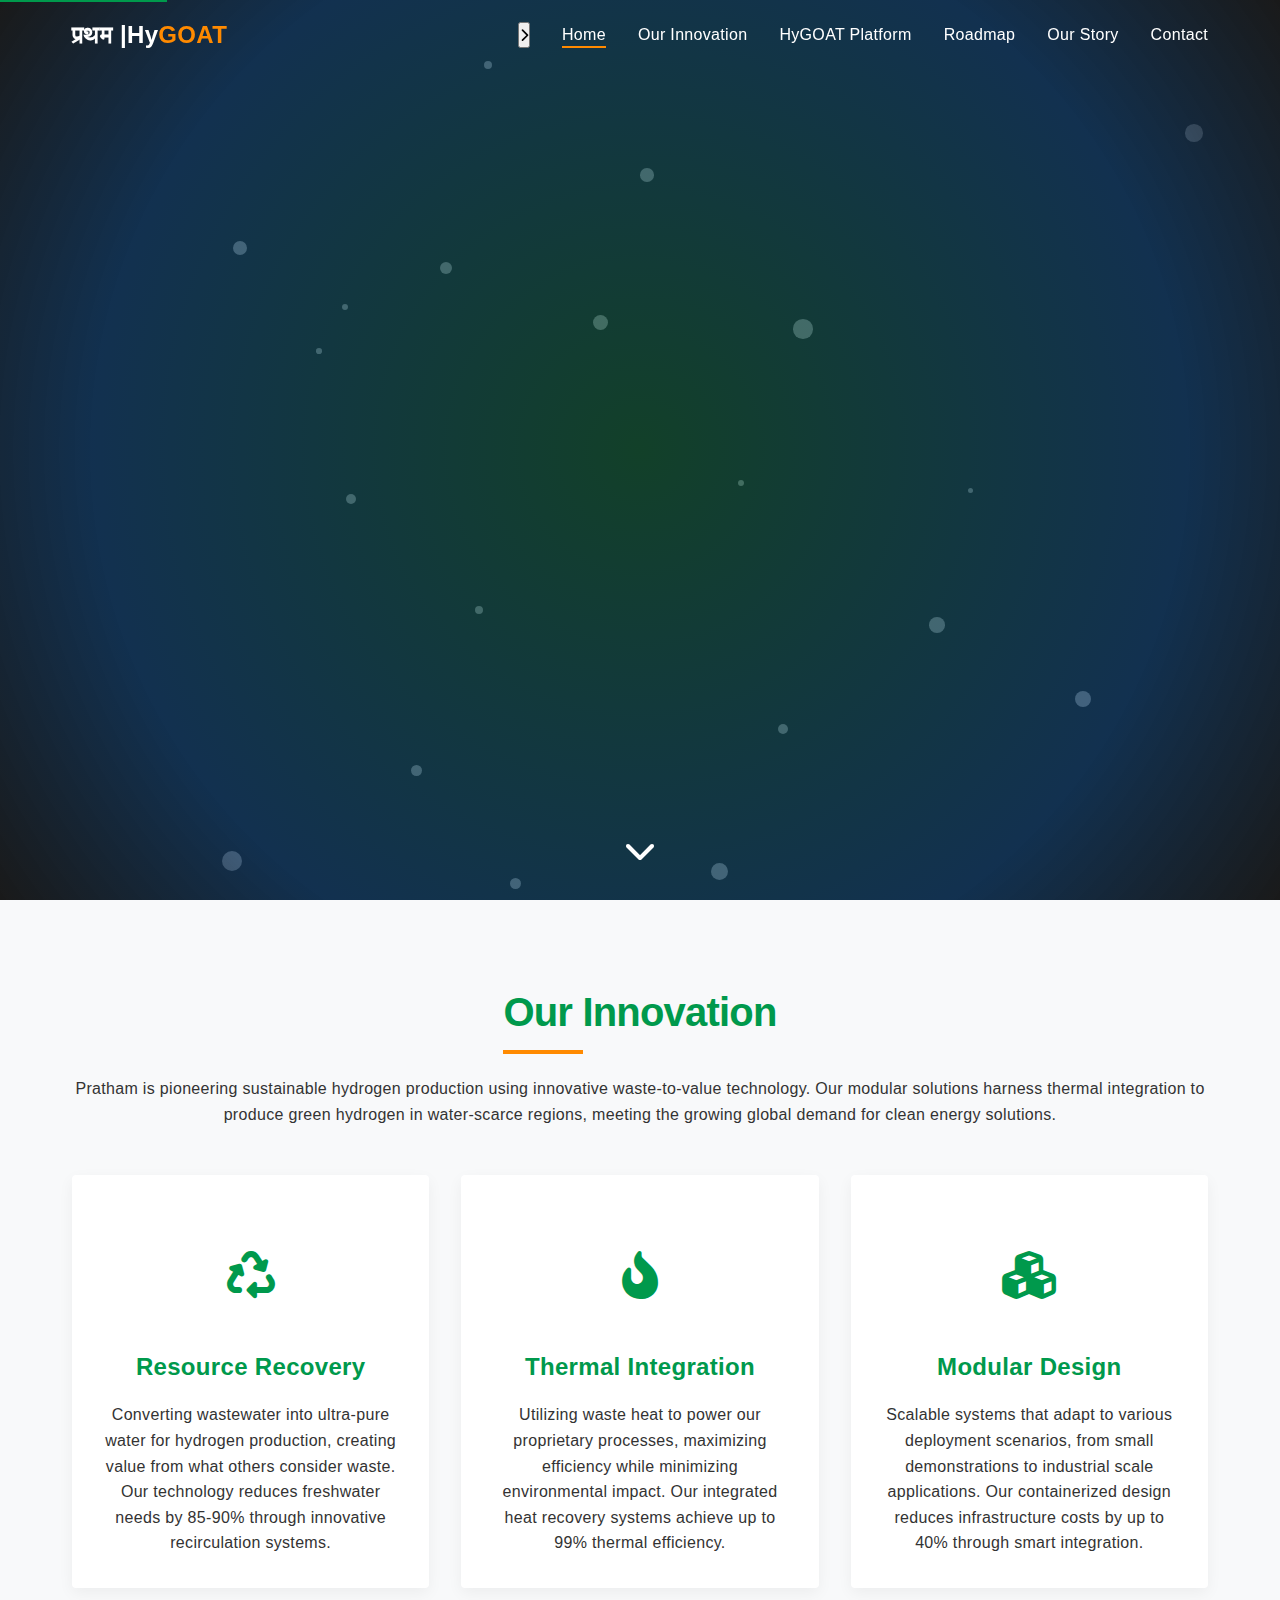
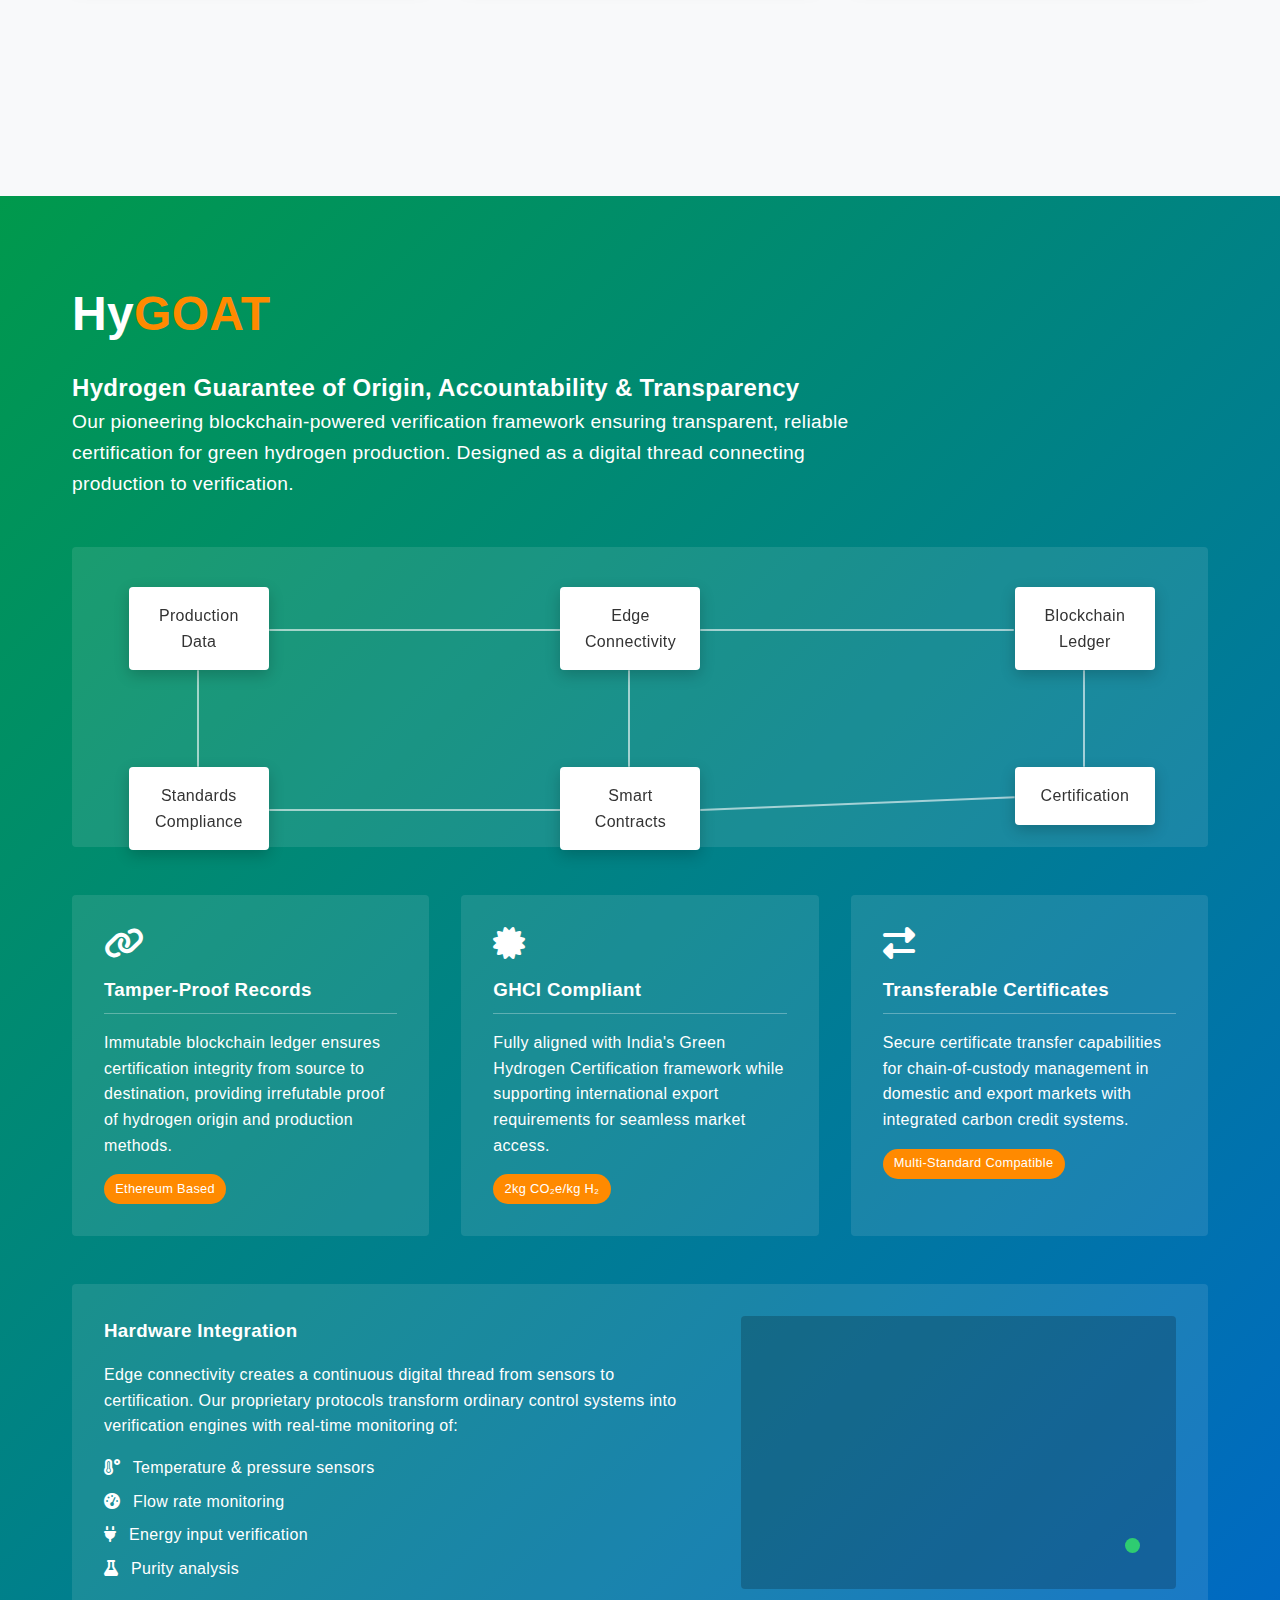
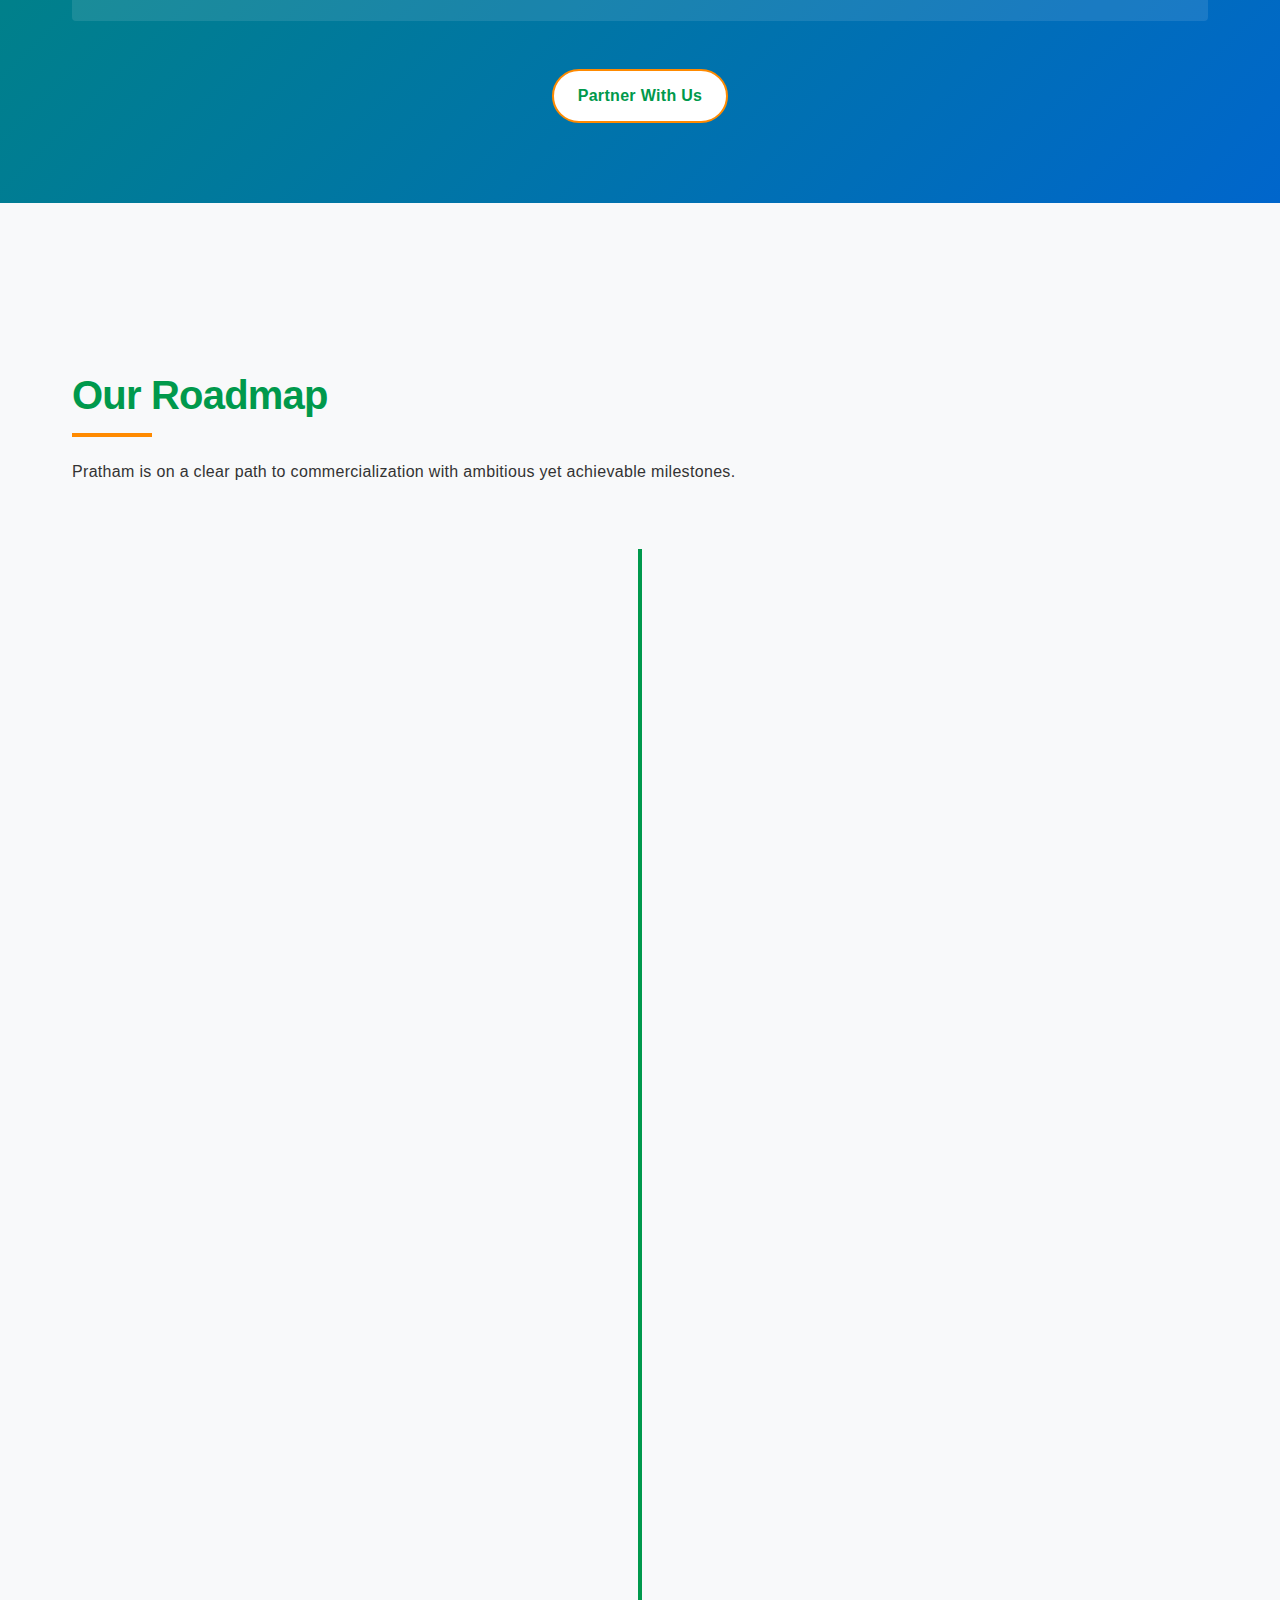
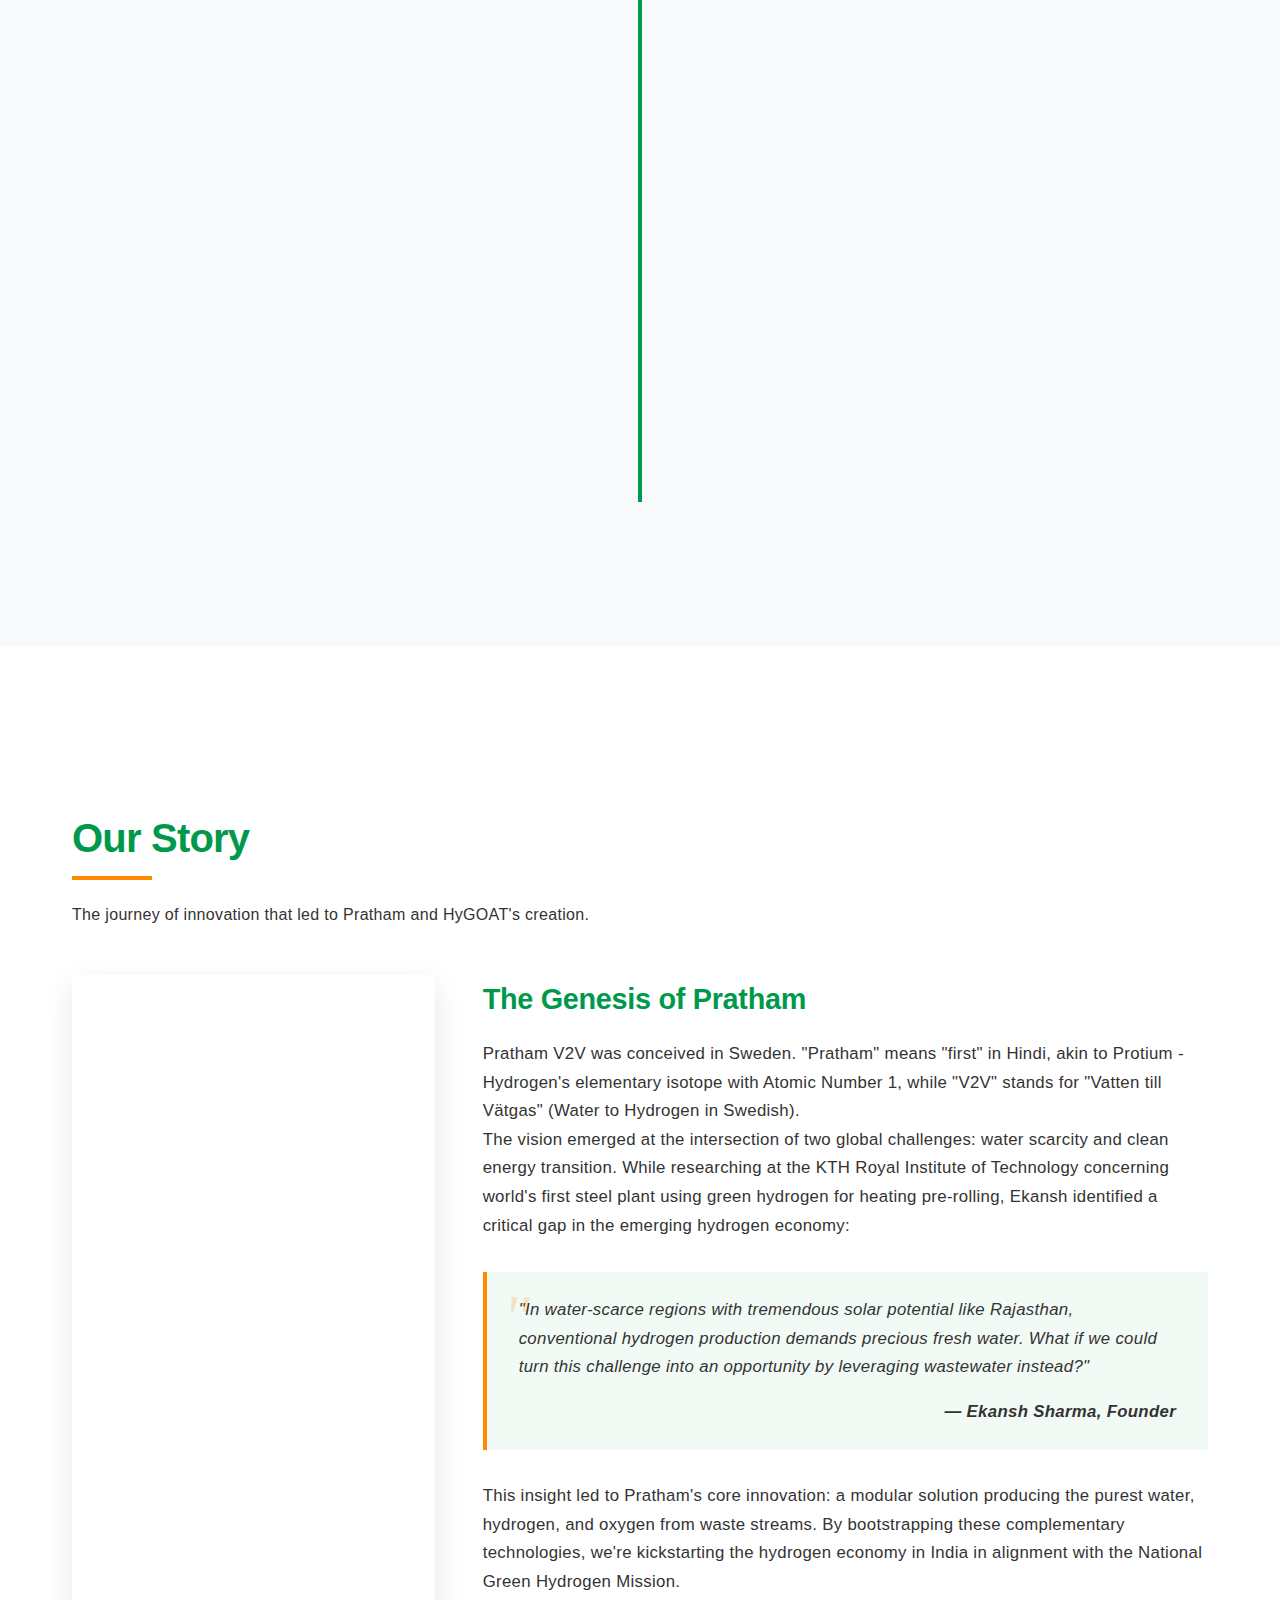
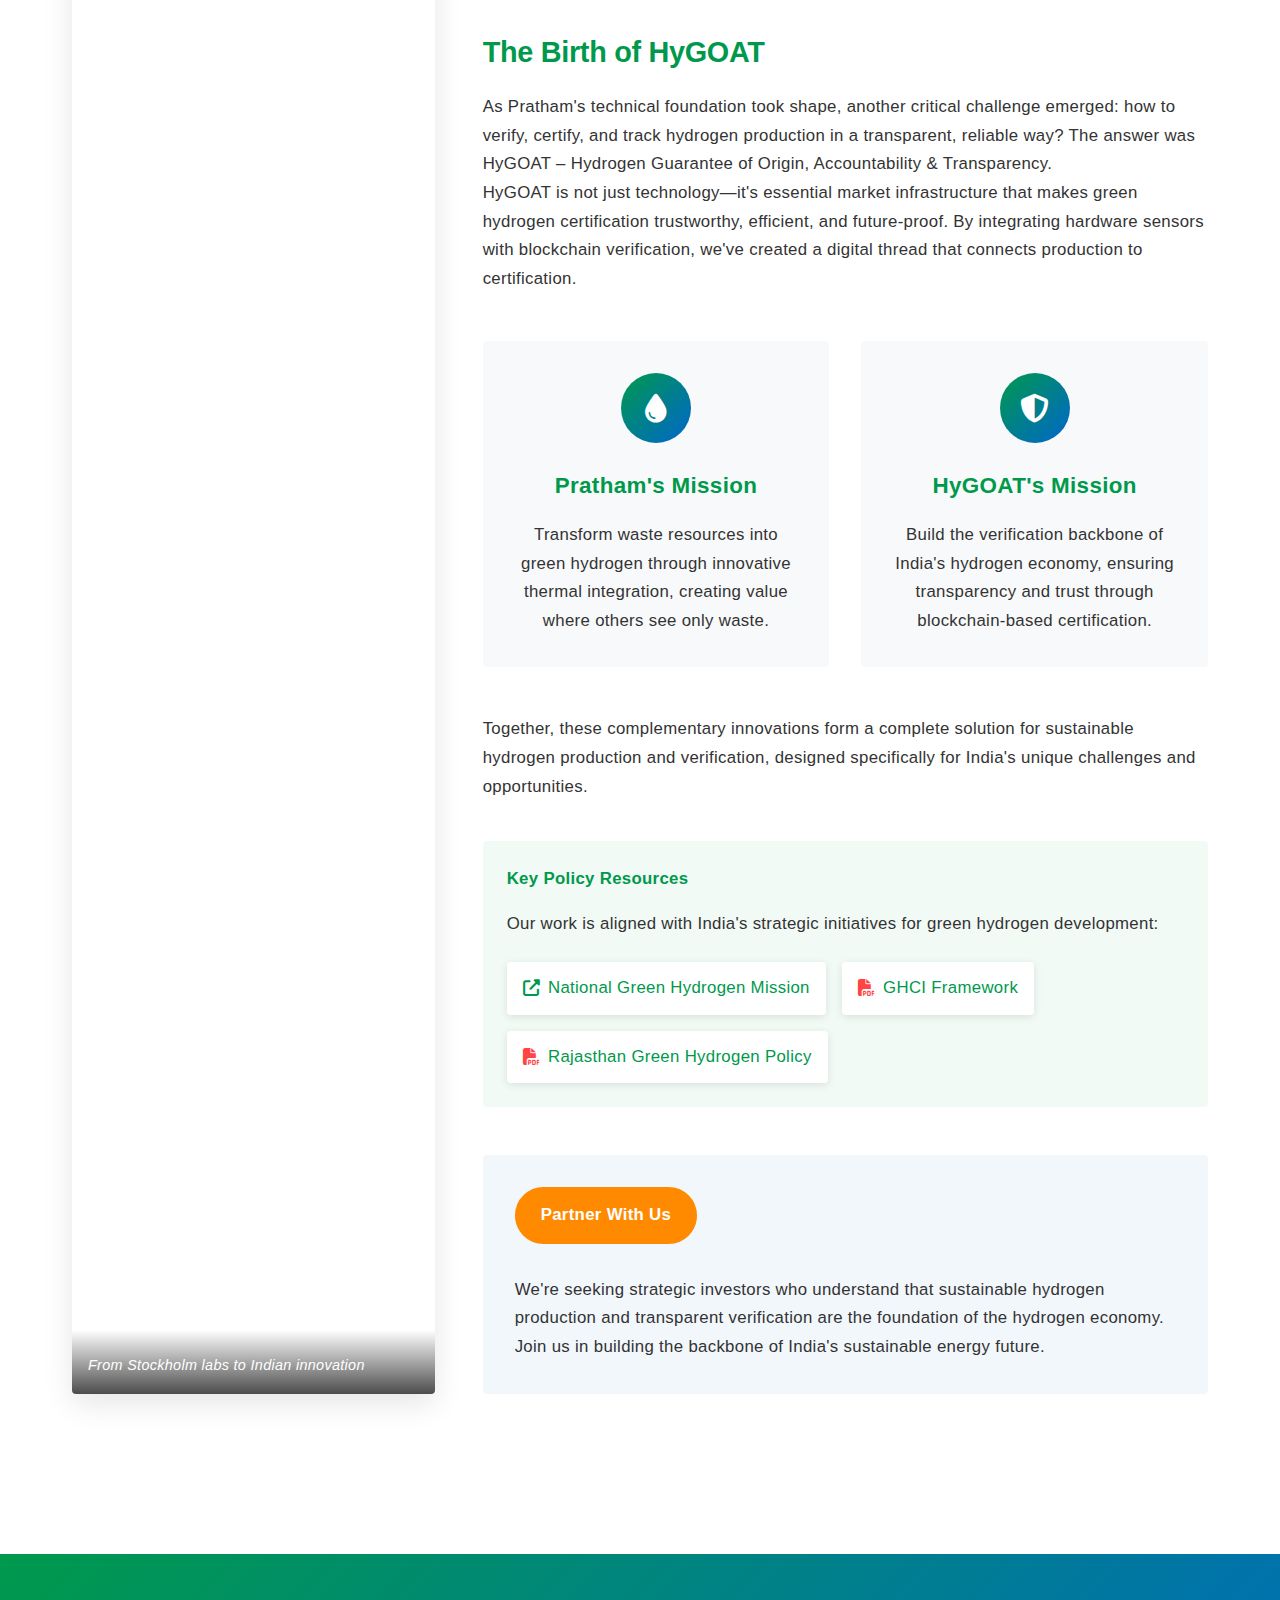
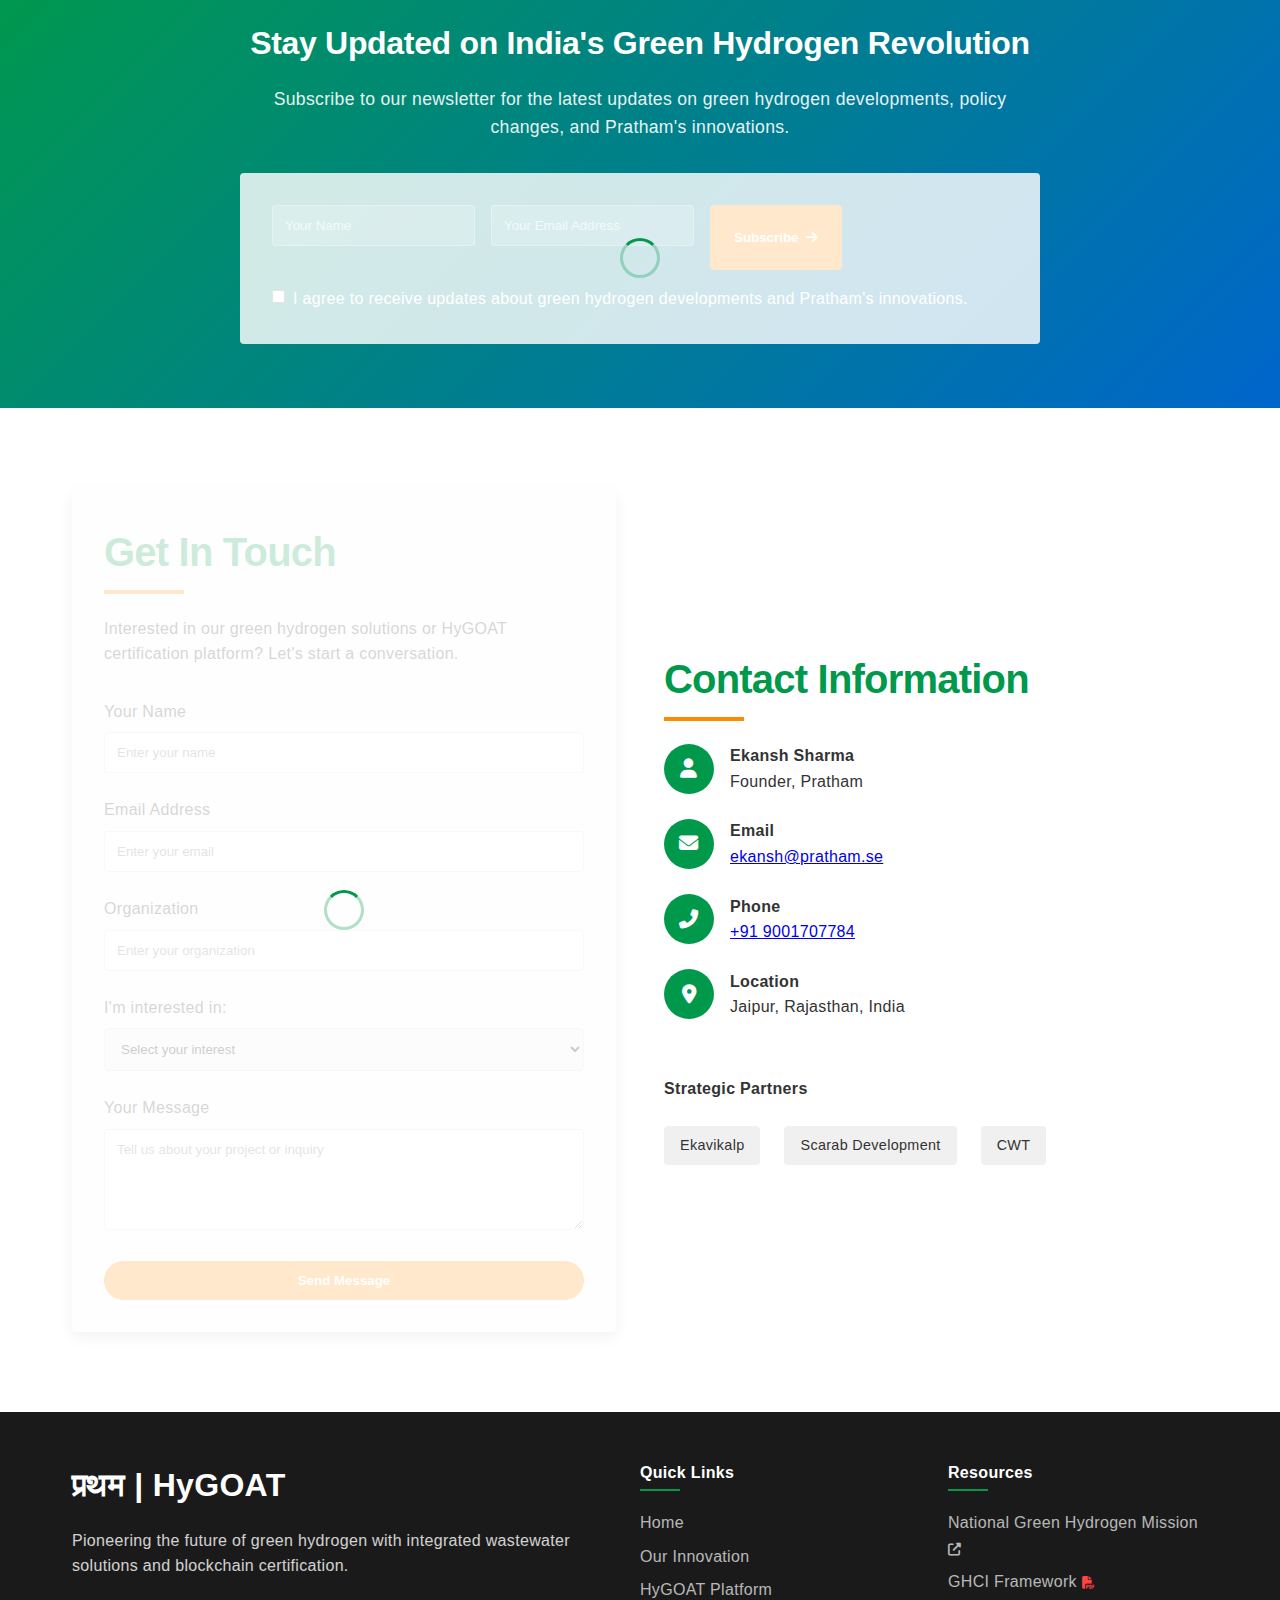
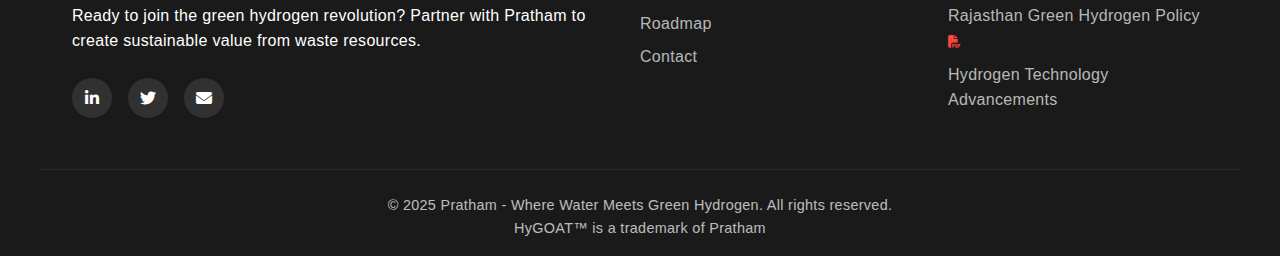
==== commit 3abd23dd: "Update index acc README.md" ====
--- a/index.html
+++ b/index.html
@@ -597,5 +597,8 @@
             });
         }
     </script>
+    <script src="js/form-handler.js" defer>
+        
+    </script>
 </body>
 </html>
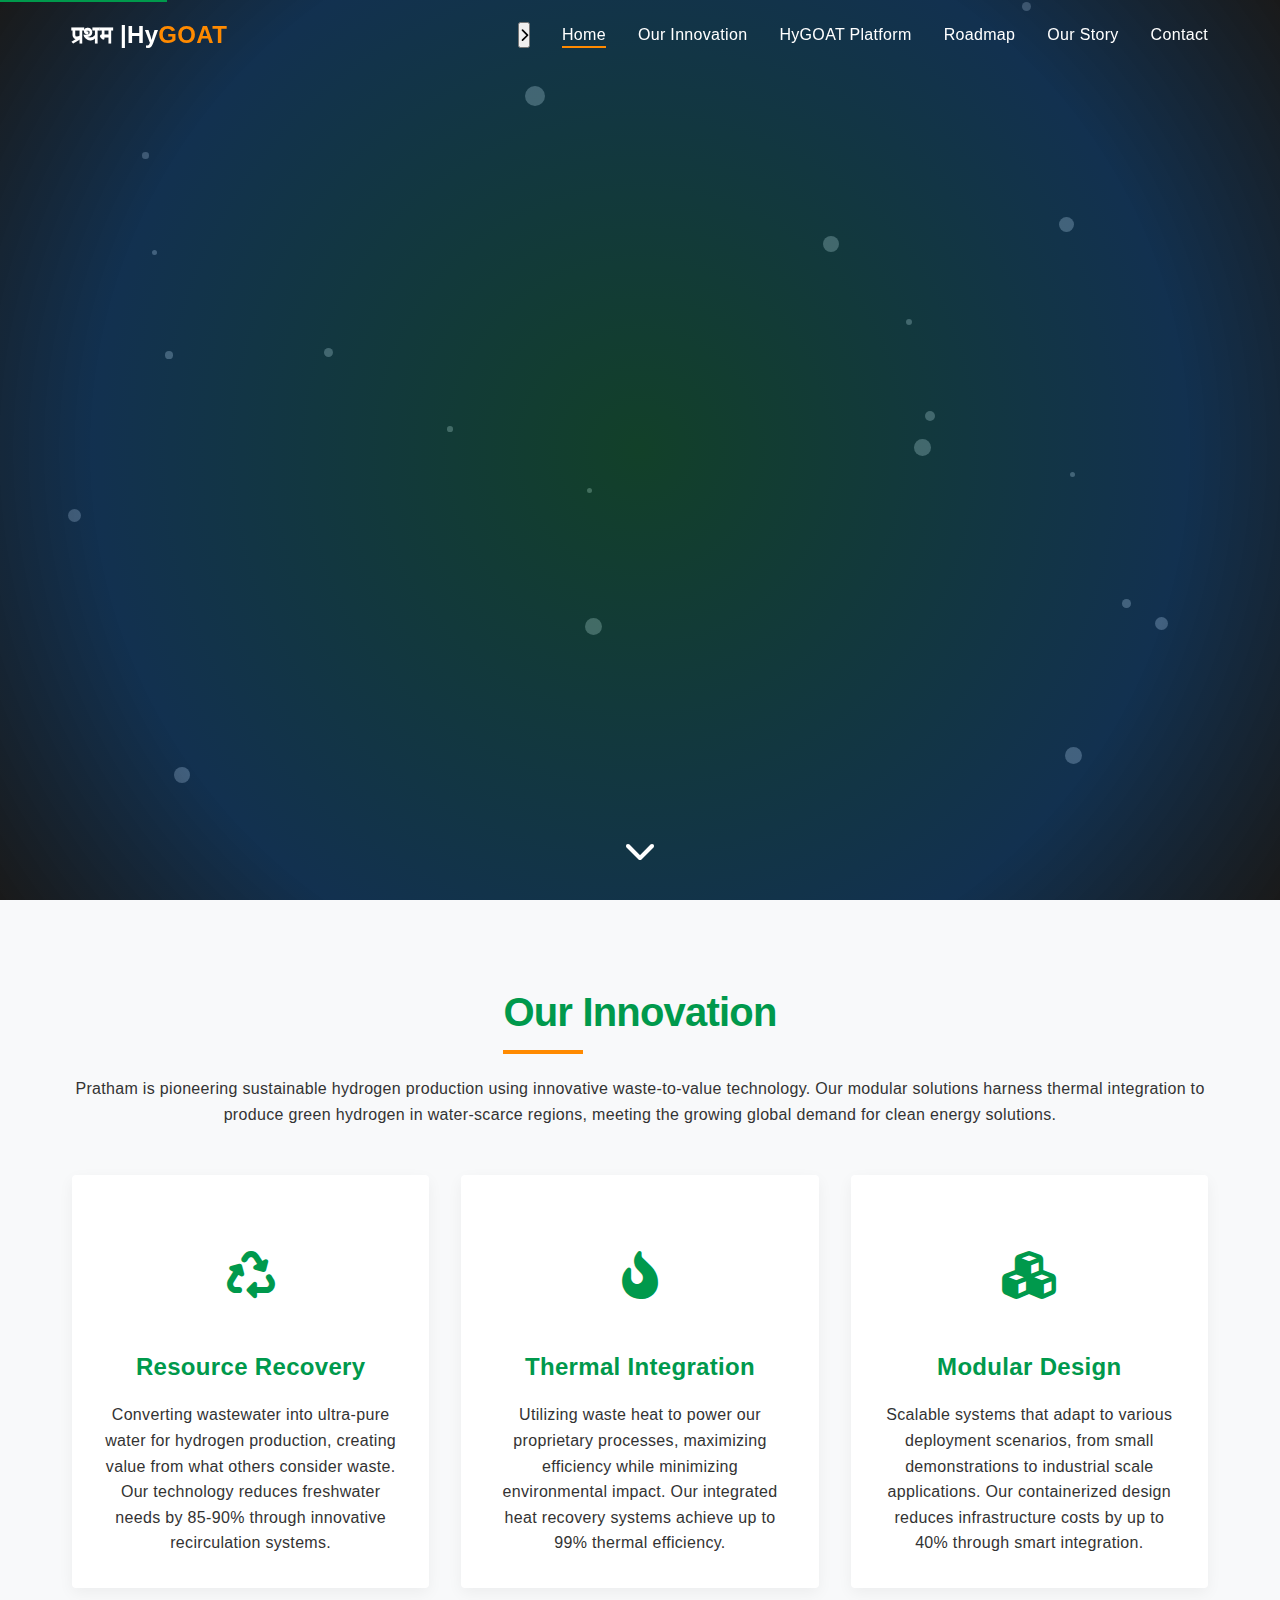
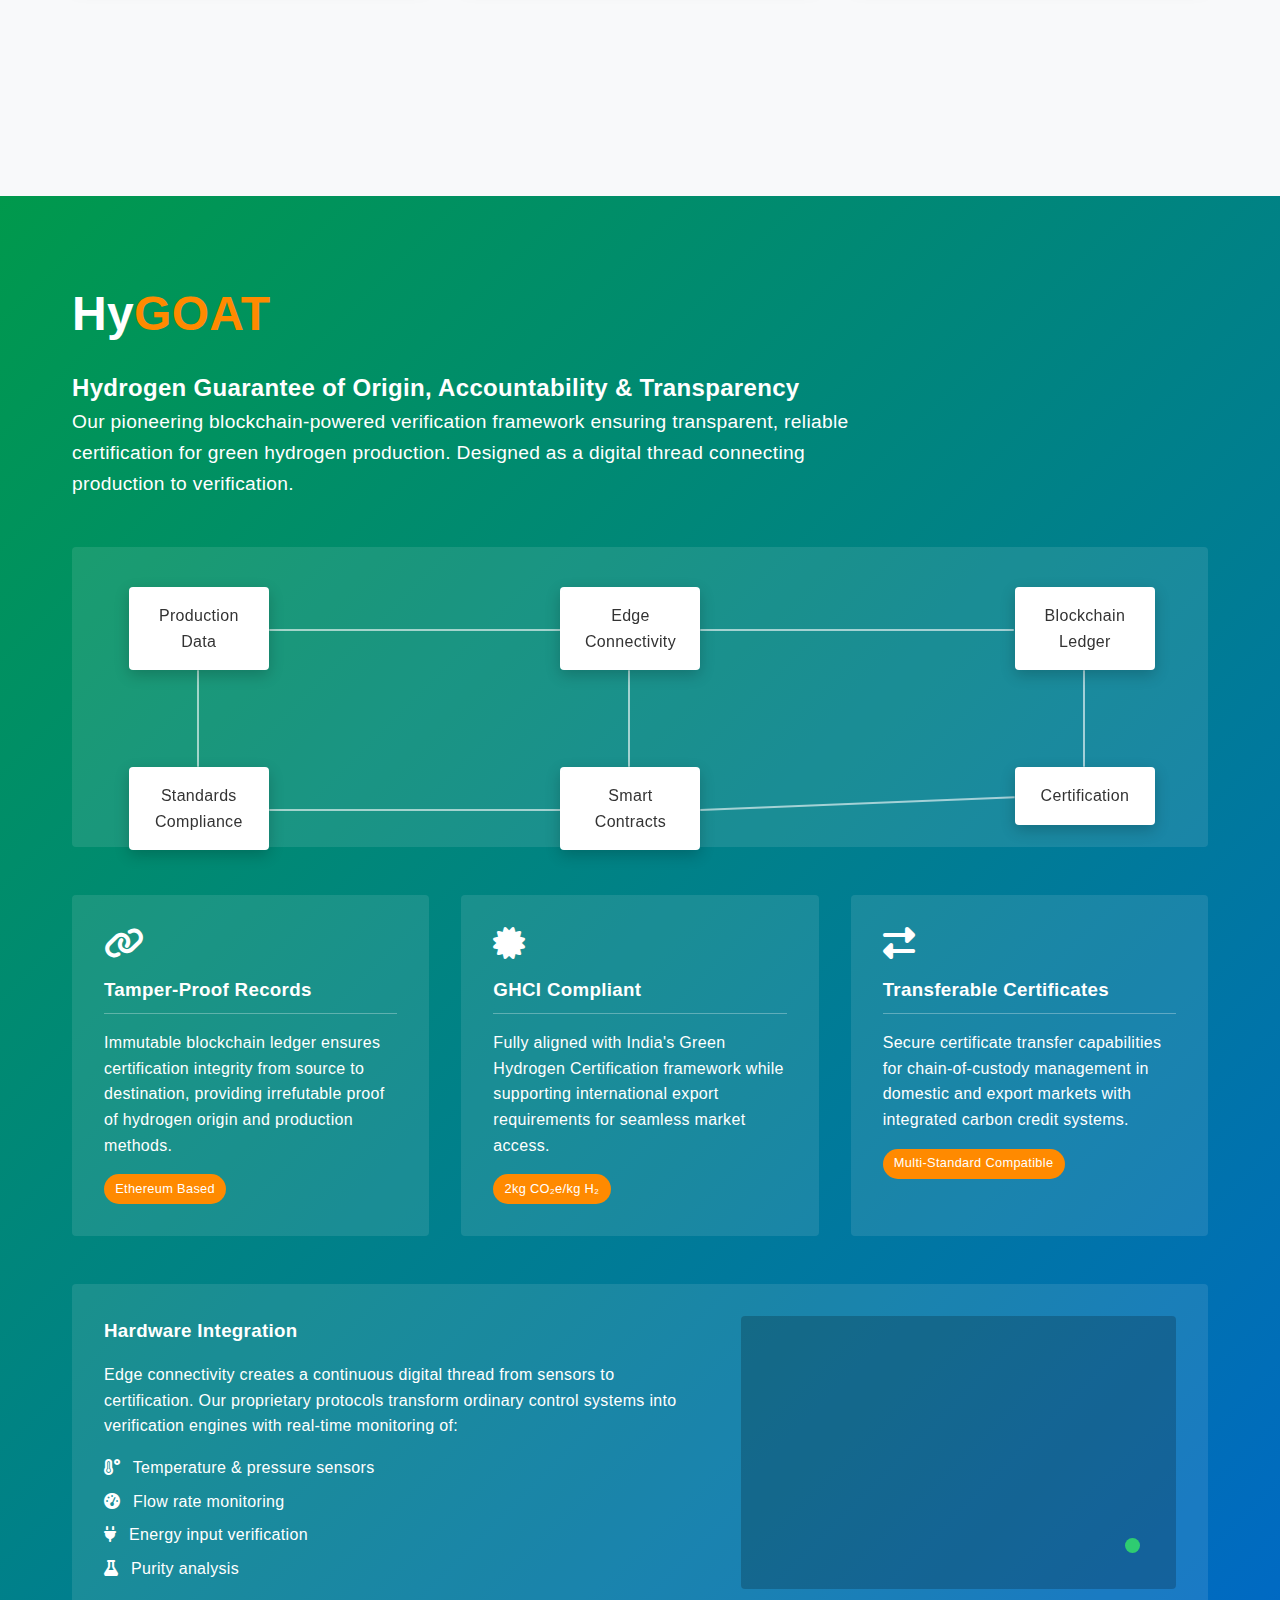
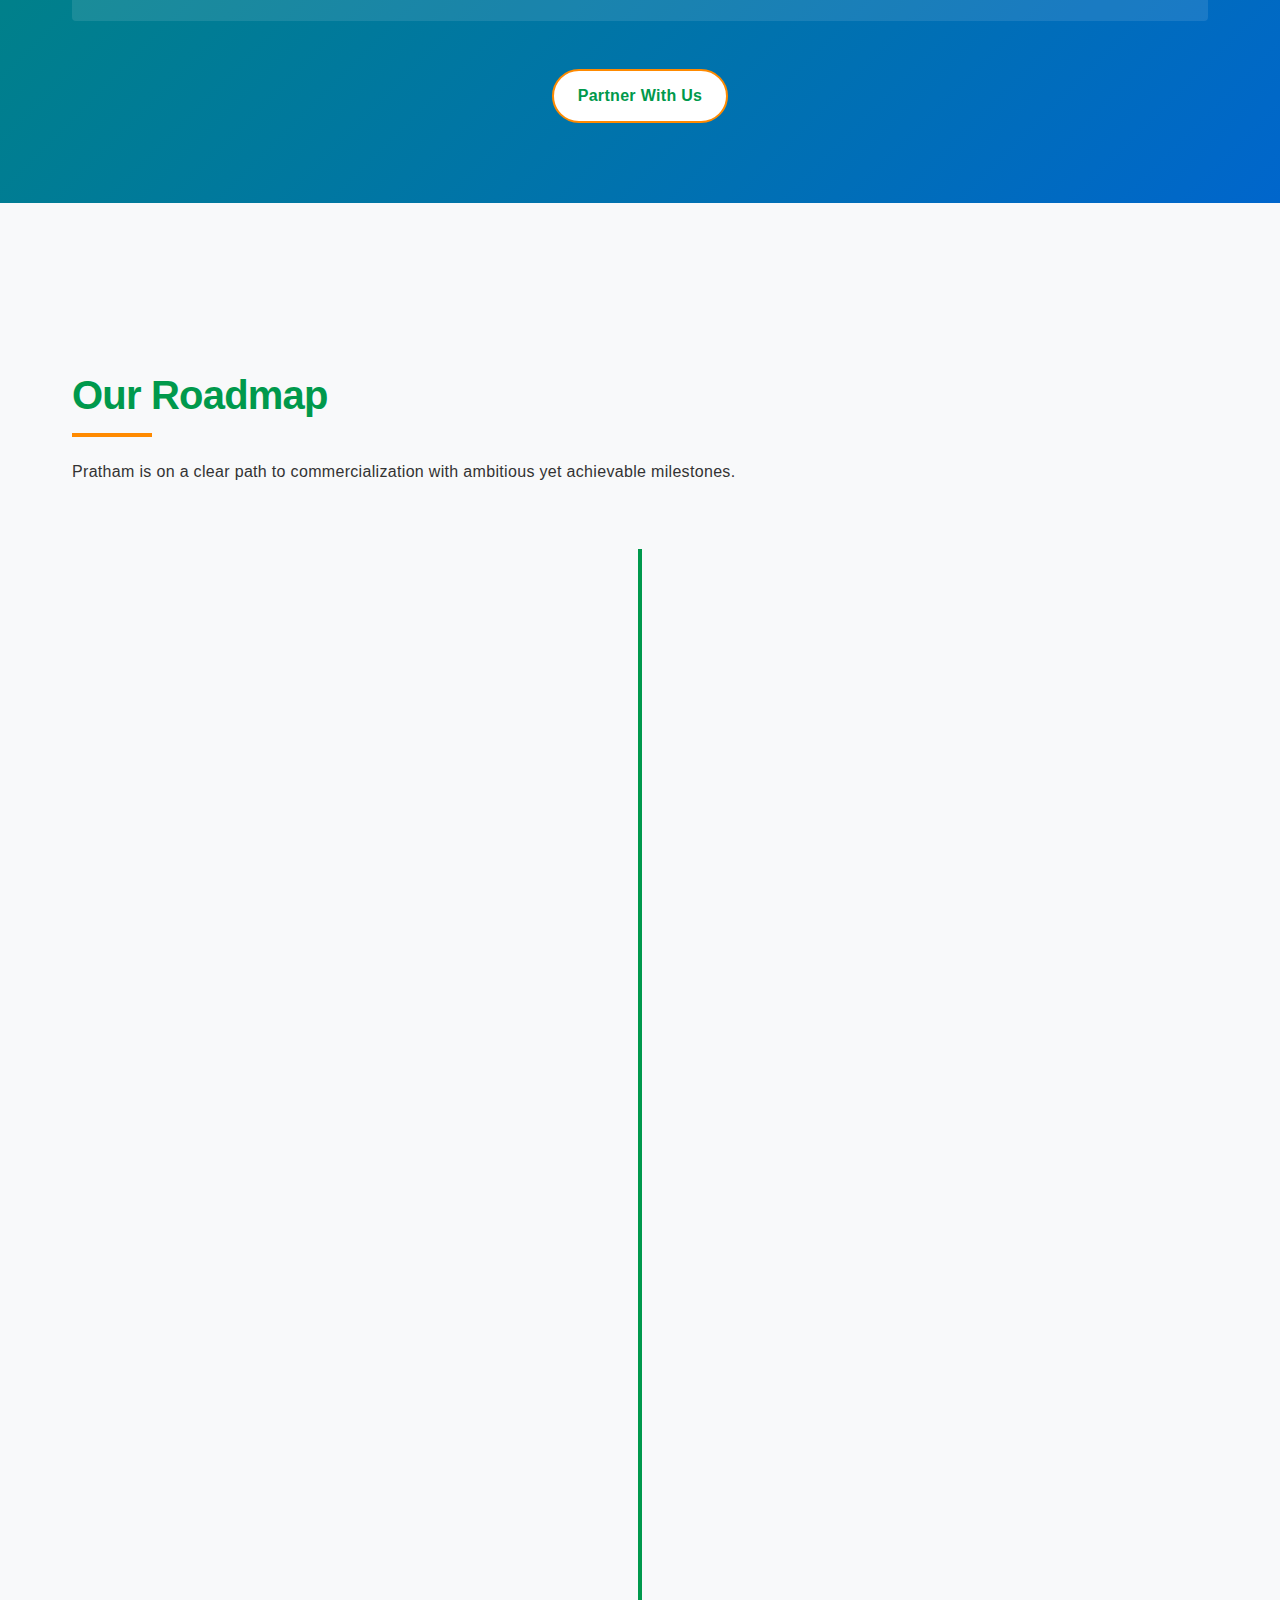
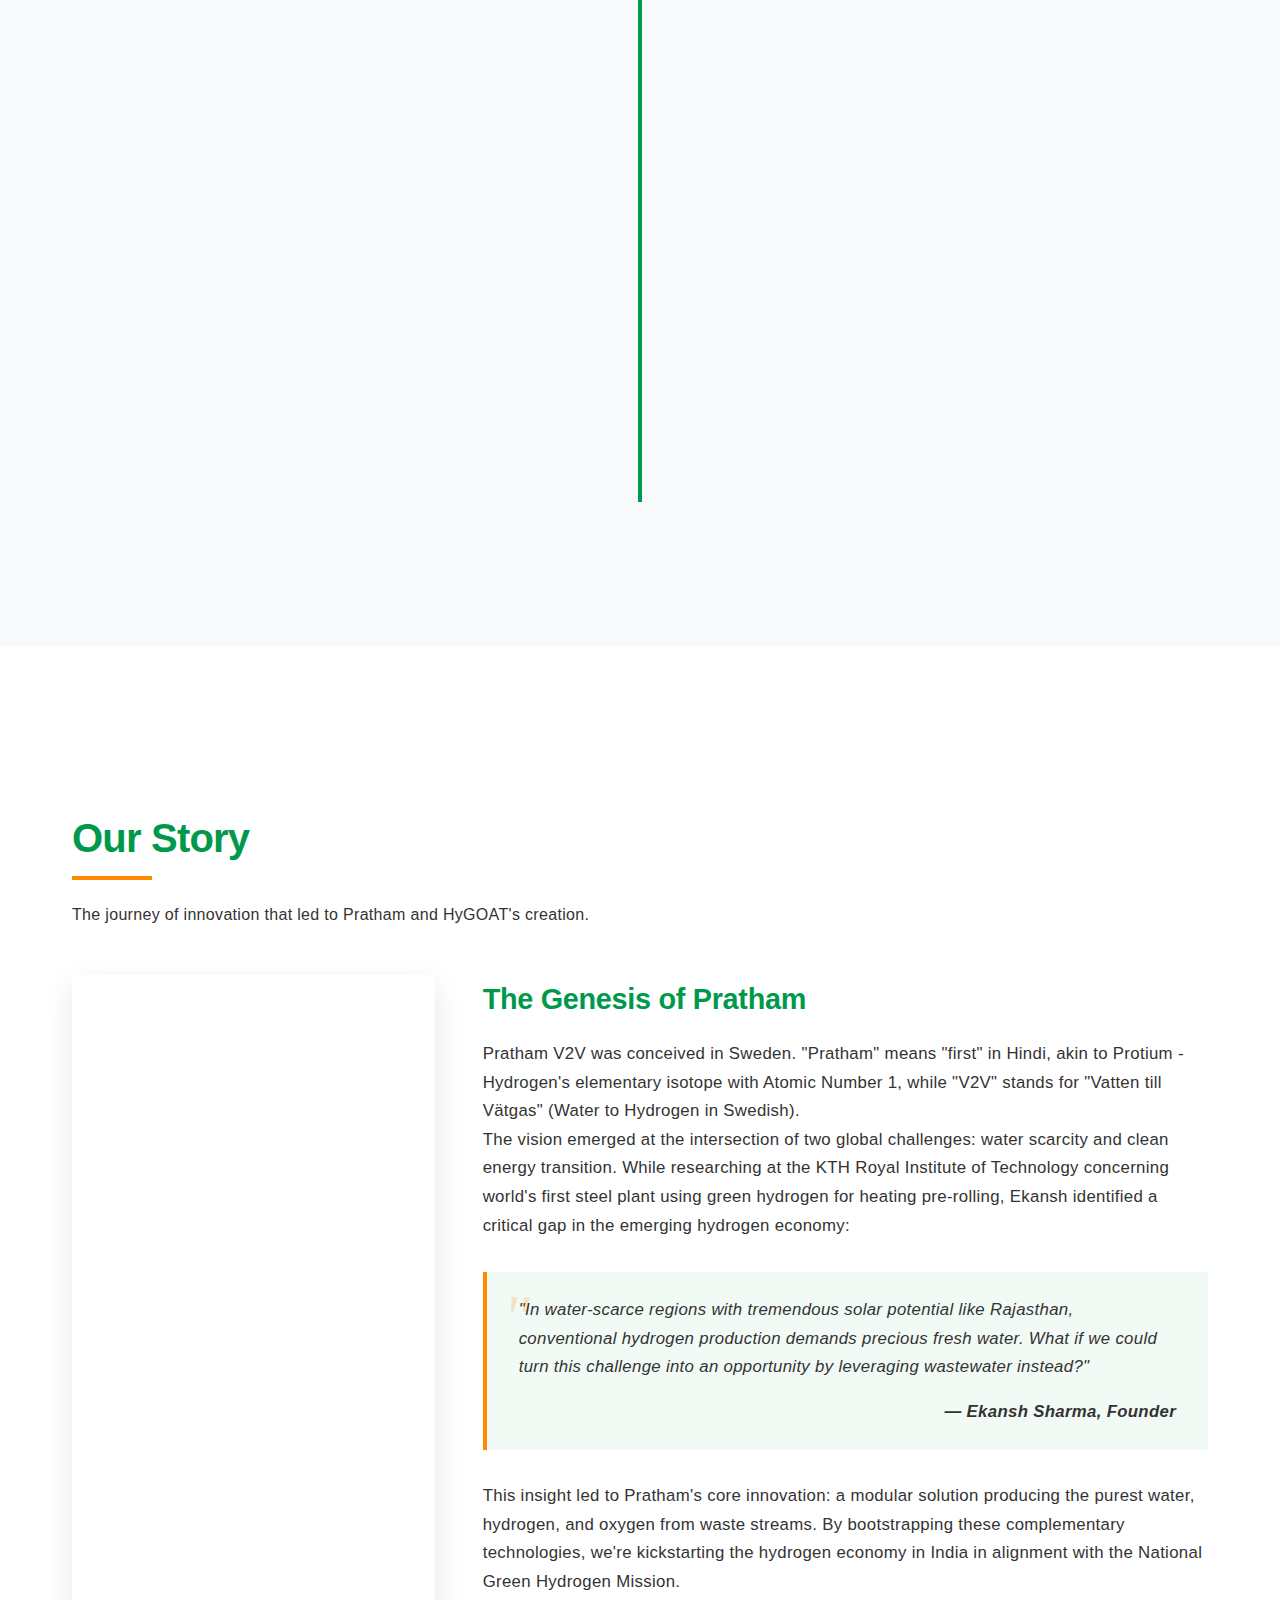
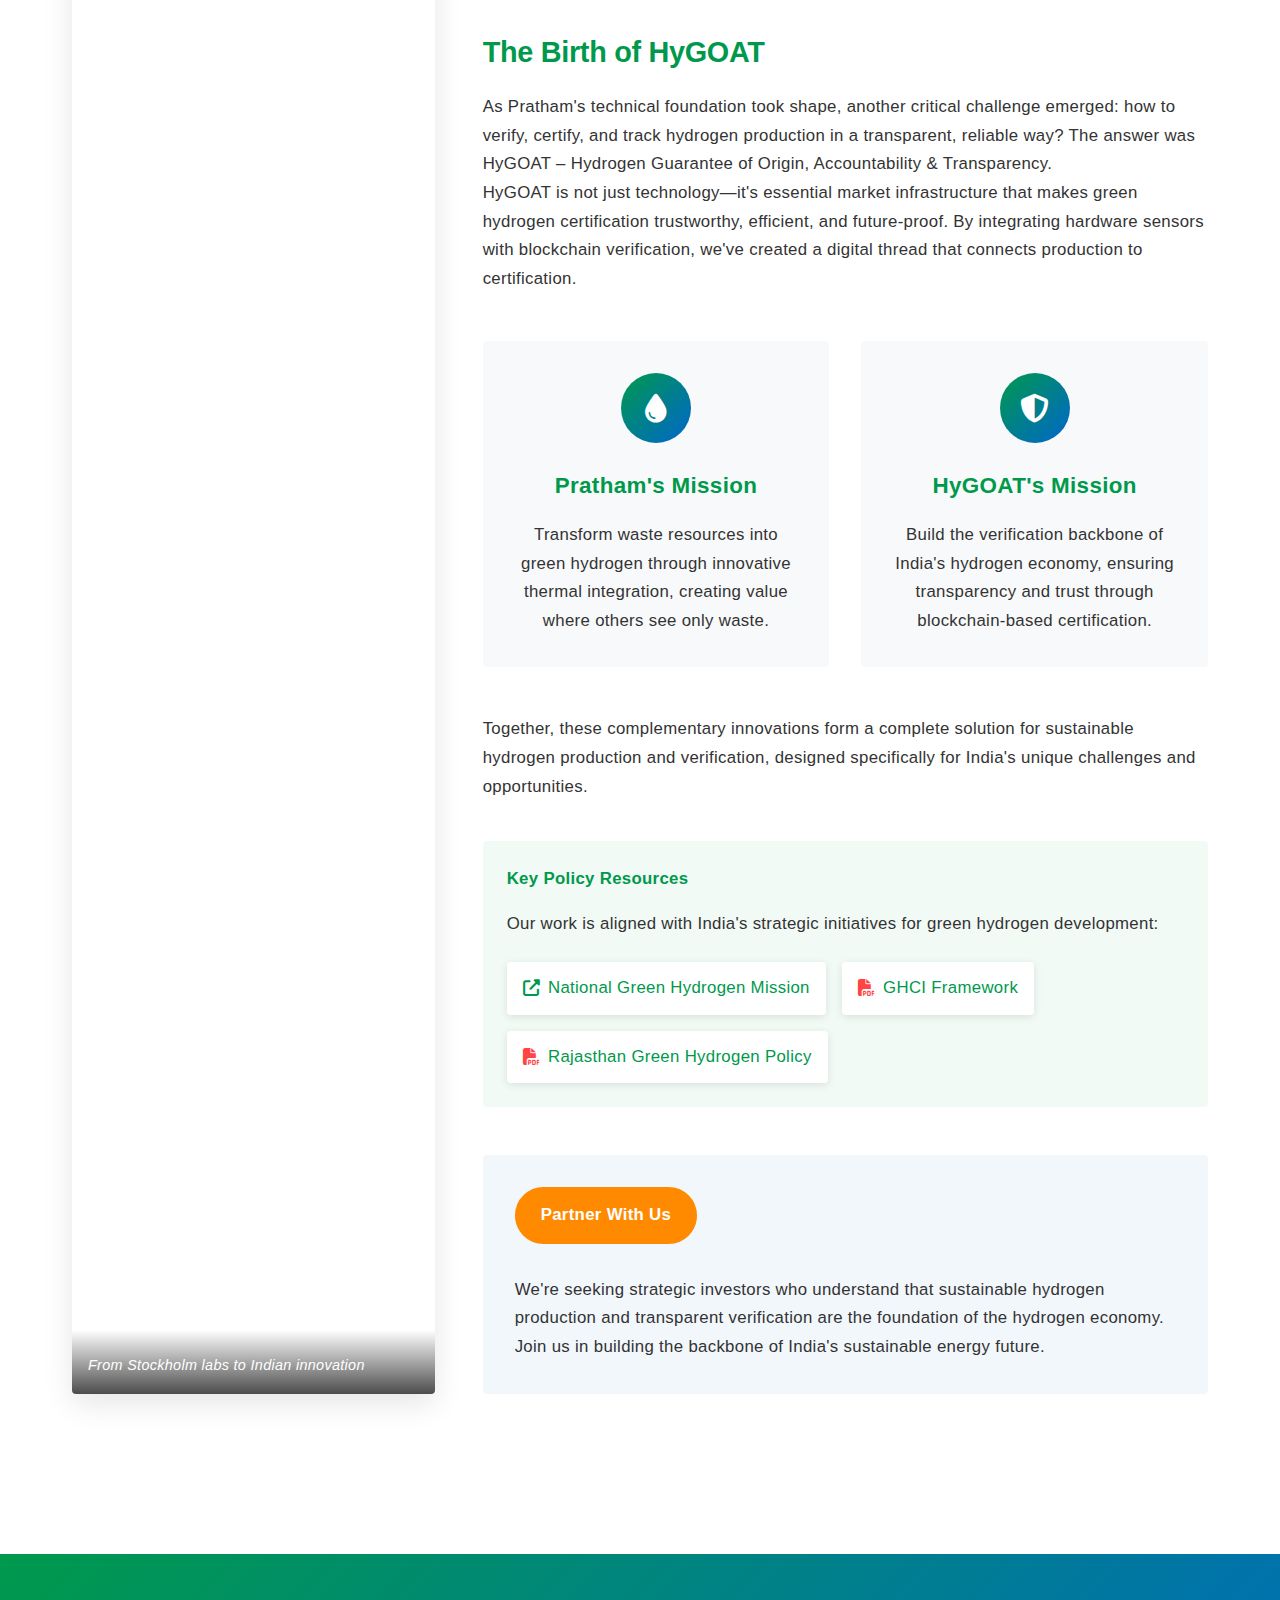
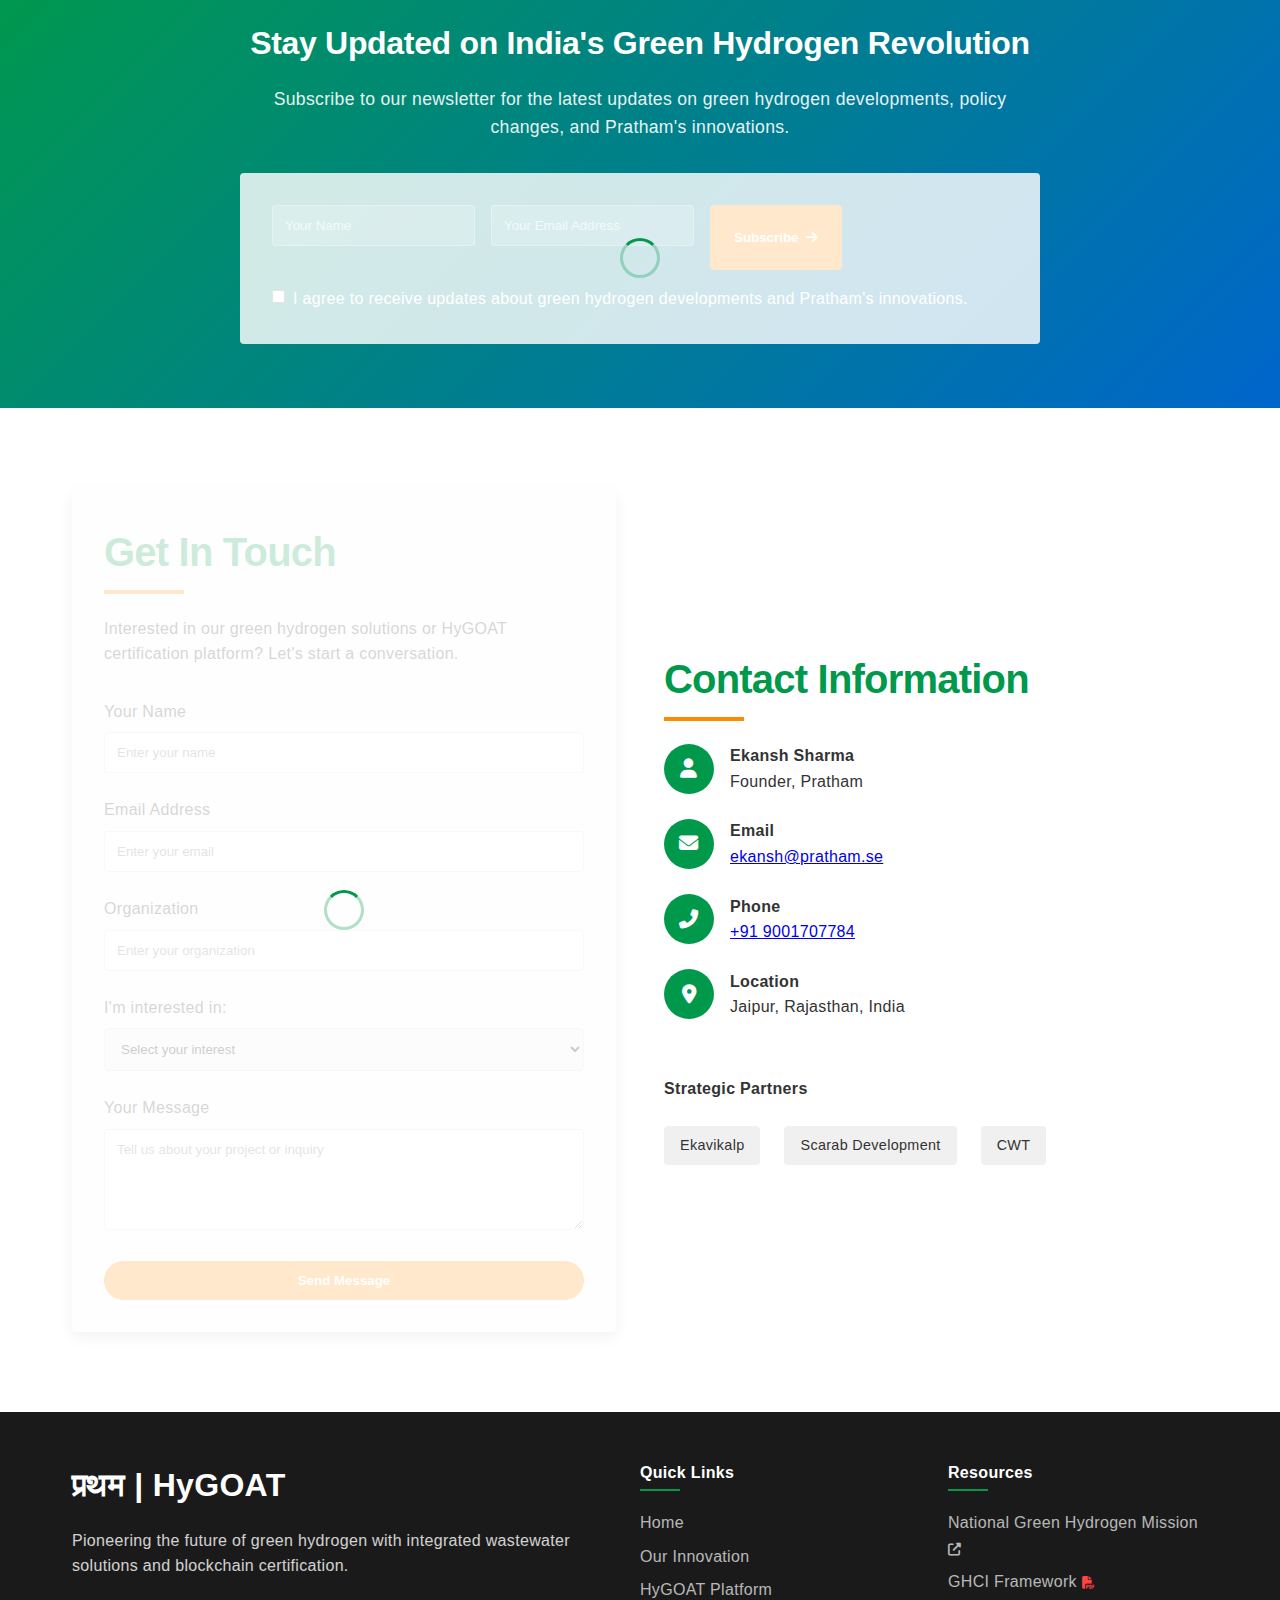
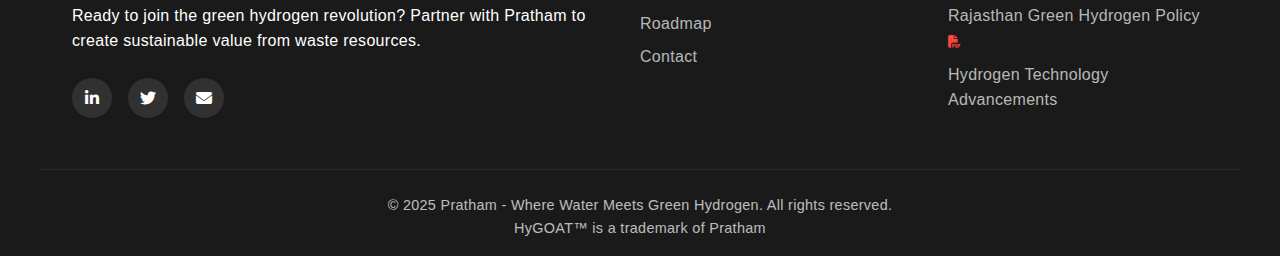
==== commit 4eed620a: "Remove Action" ====
--- a/index.html
+++ b/index.html
@@ -396,7 +396,7 @@
                         <h3>Stay Updated on India's Green Hydrogen Revolution</h3>
                         <p>Subscribe to our newsletter for the latest updates on green hydrogen developments, policy changes, and Pratham's innovations.</p>
                         
-                        <form id="newsletter-form" class="newsletter-form" name="newsletter" method="POST" netlify="true" data-netlify="true" action="/success.html?form=newsletter">
+                        <form id="newsletter-form" class="newsletter-form" name="newsletter" method="POST" netlify="true" data-netlify="true">
                             <input type="hidden" name="form-name" value="newsletter">
                             <div class="hidden" style="display:none">
                                 <label>Don't fill this out if you're human: <input name="bot-field" /></label>
@@ -434,7 +434,7 @@
                     <h2 class="section-title" id="contact-title">Get In Touch</h2>
                     <p style="margin-bottom: 2rem;">Interested in our green hydrogen solutions or HyGOAT certification platform? Let's start a conversation.</p>
                     
-                    <form name="contact" method="POST" netlify="true" data-netlify="true" action="/success.html?form=contact">
+                    <form name="contact" method="POST" netlify="true" data-netlify="true">
                         <input type="hidden" name="form-name" value="contact">
                         <div class="hidden" style="display:none">
                             <label>Don't fill this out if you're human: <input name="bot-field" /></label>
@@ -597,8 +597,6 @@
             });
         }
     </script>
-    <script src="js/form-handler.js" defer>
-        
-    </script>
+    <script src="js/form-handler.js" defer></script>
 </body>
 </html>
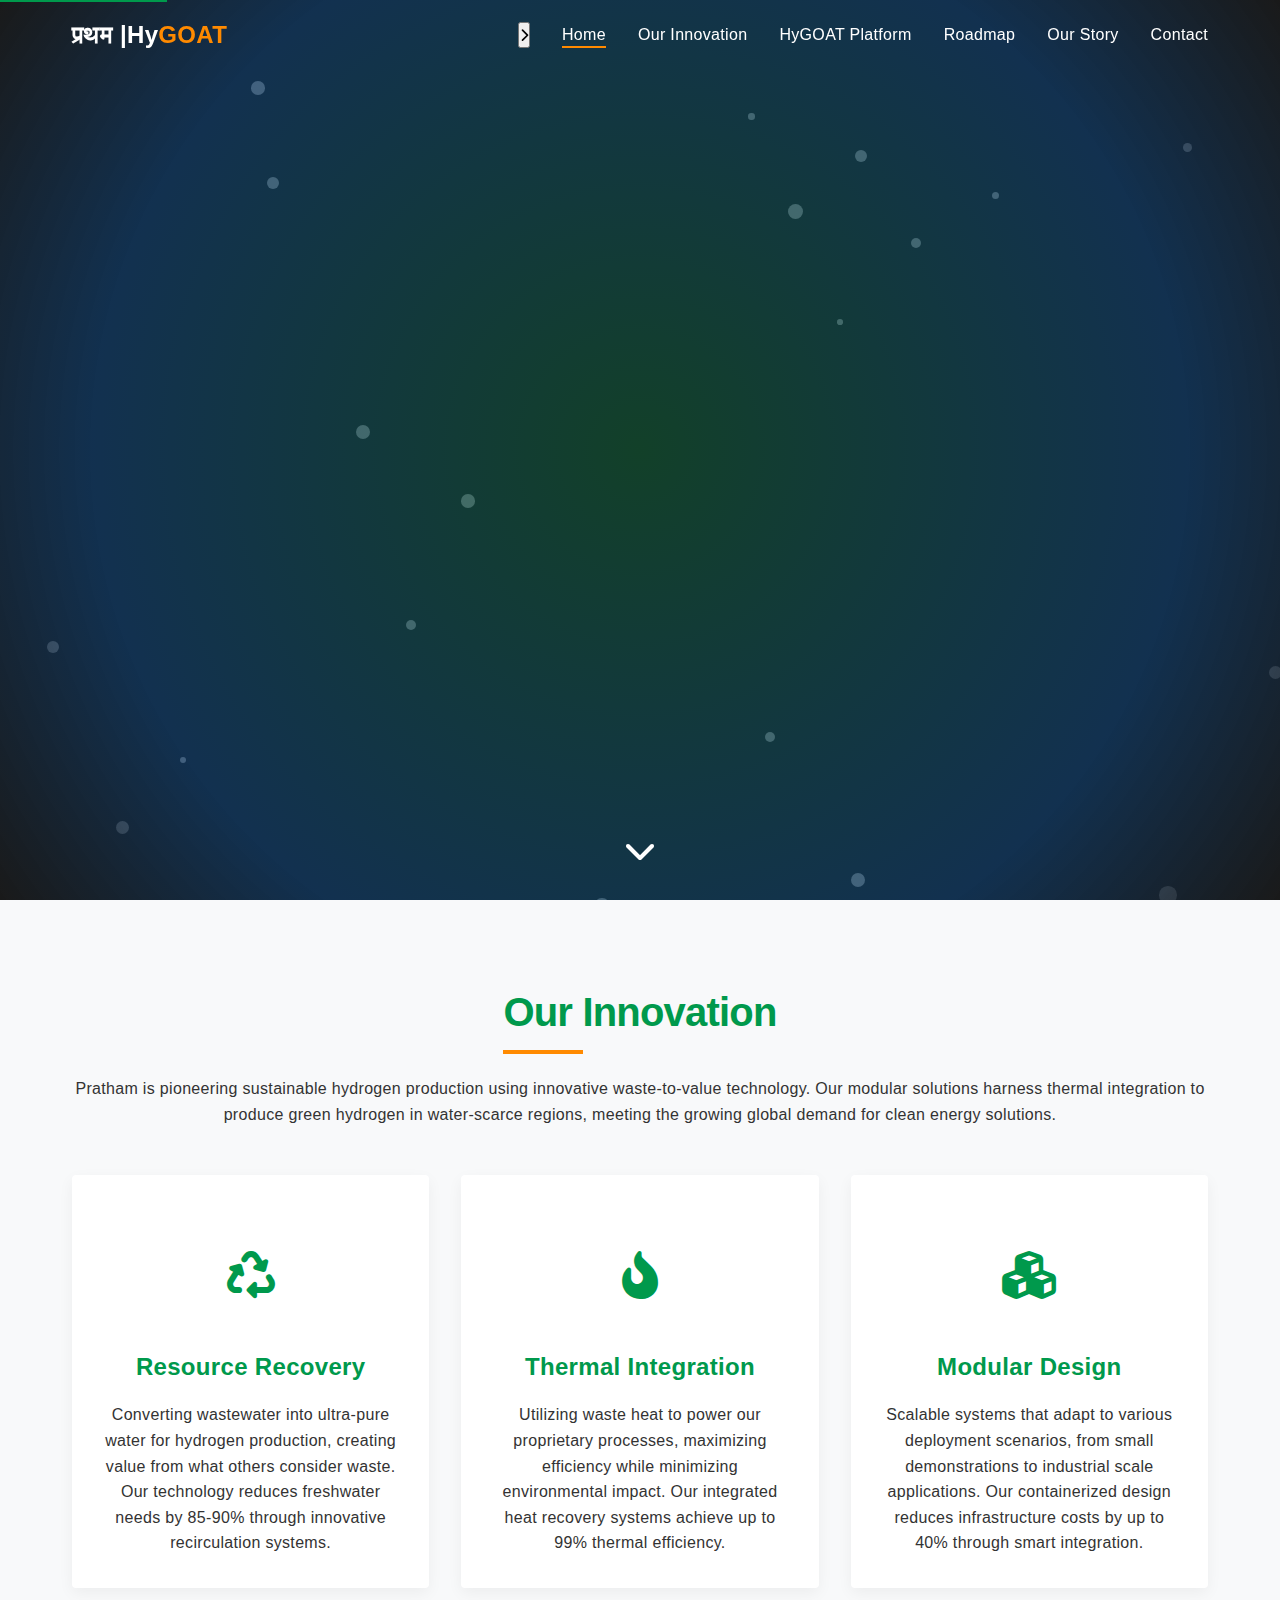
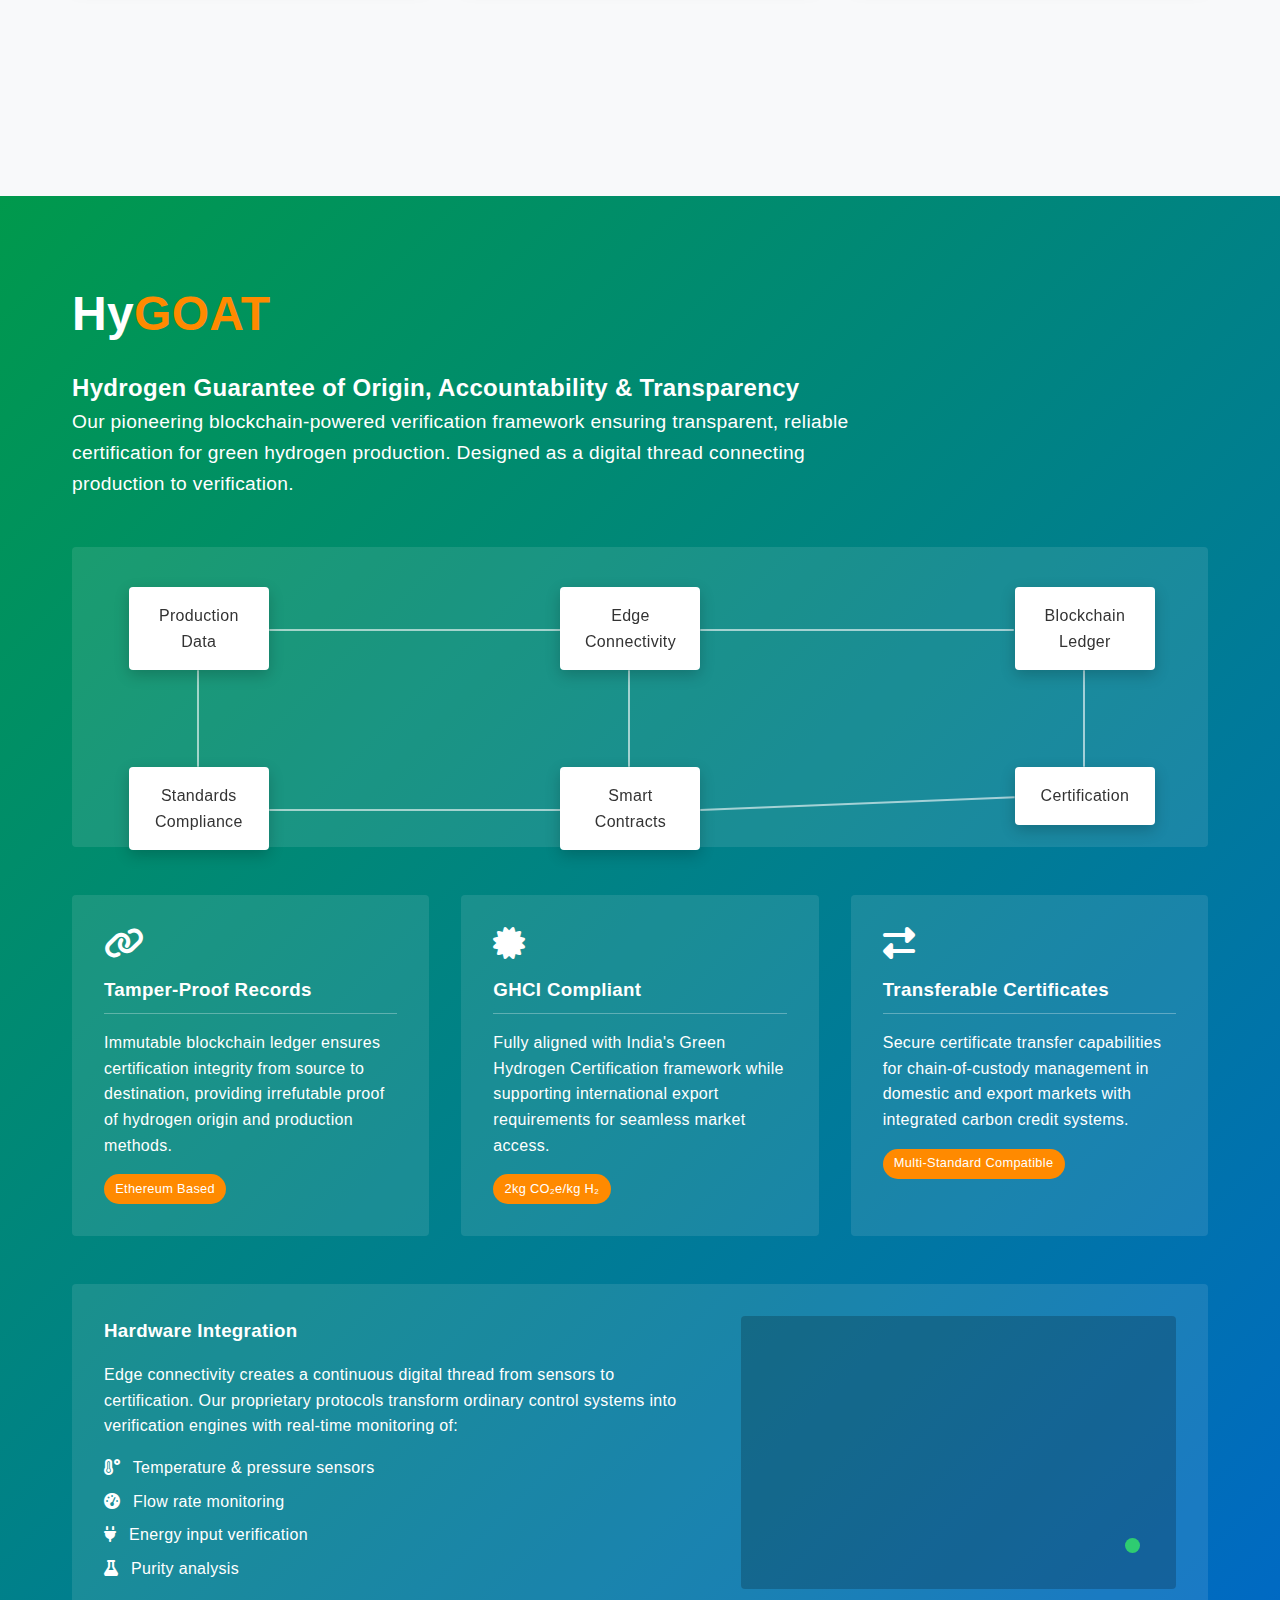
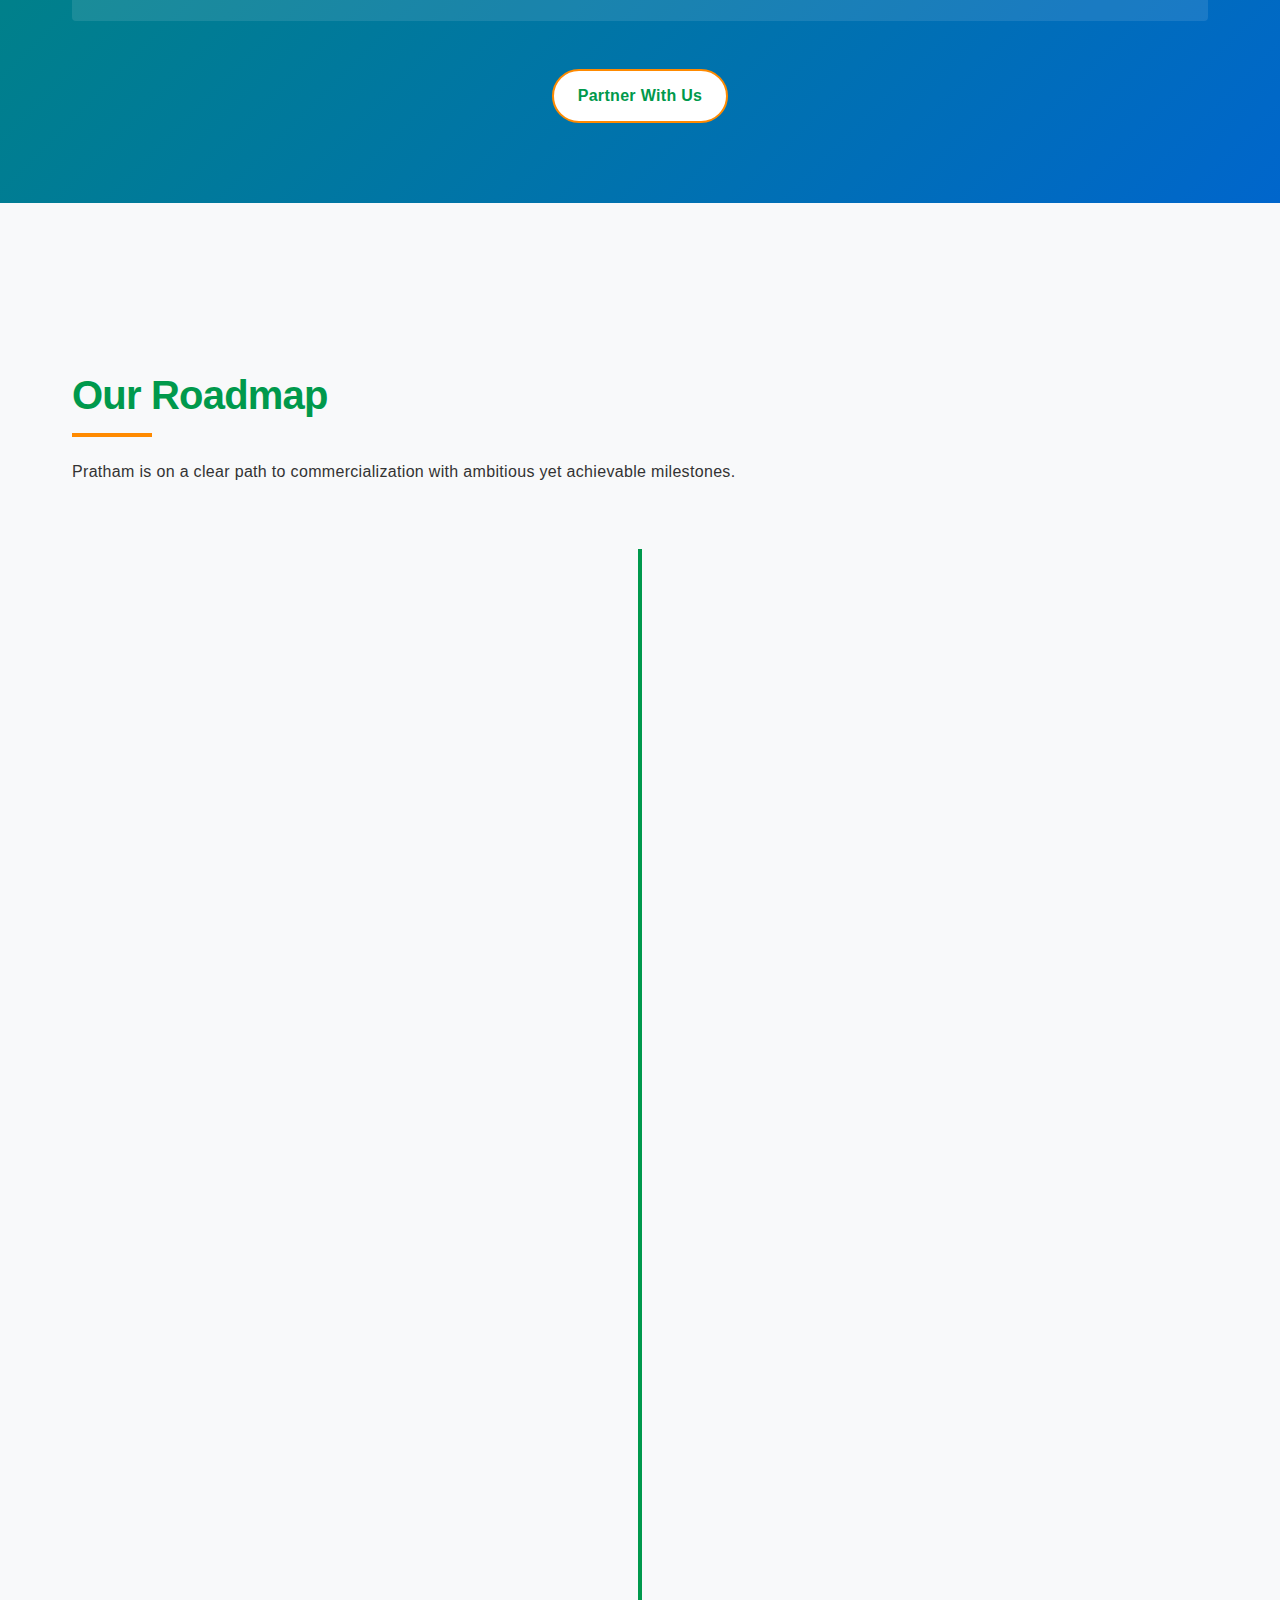
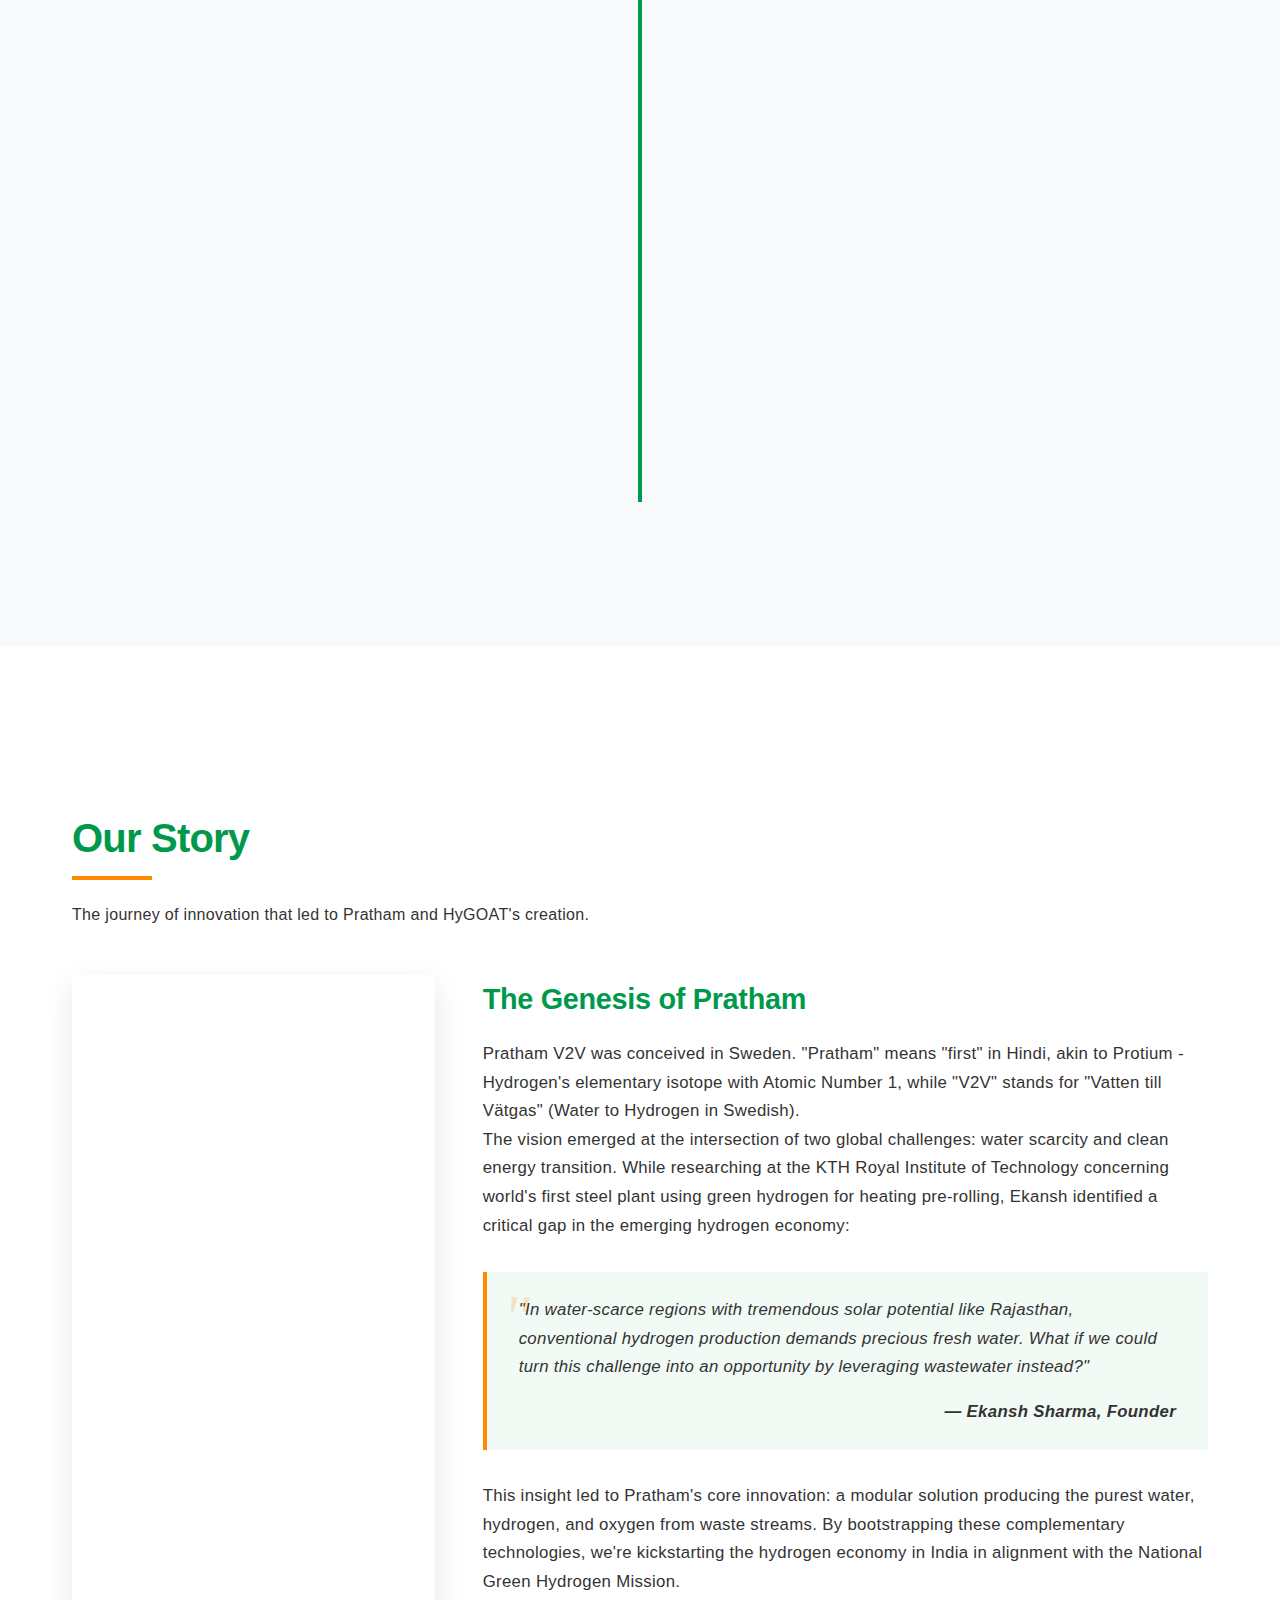
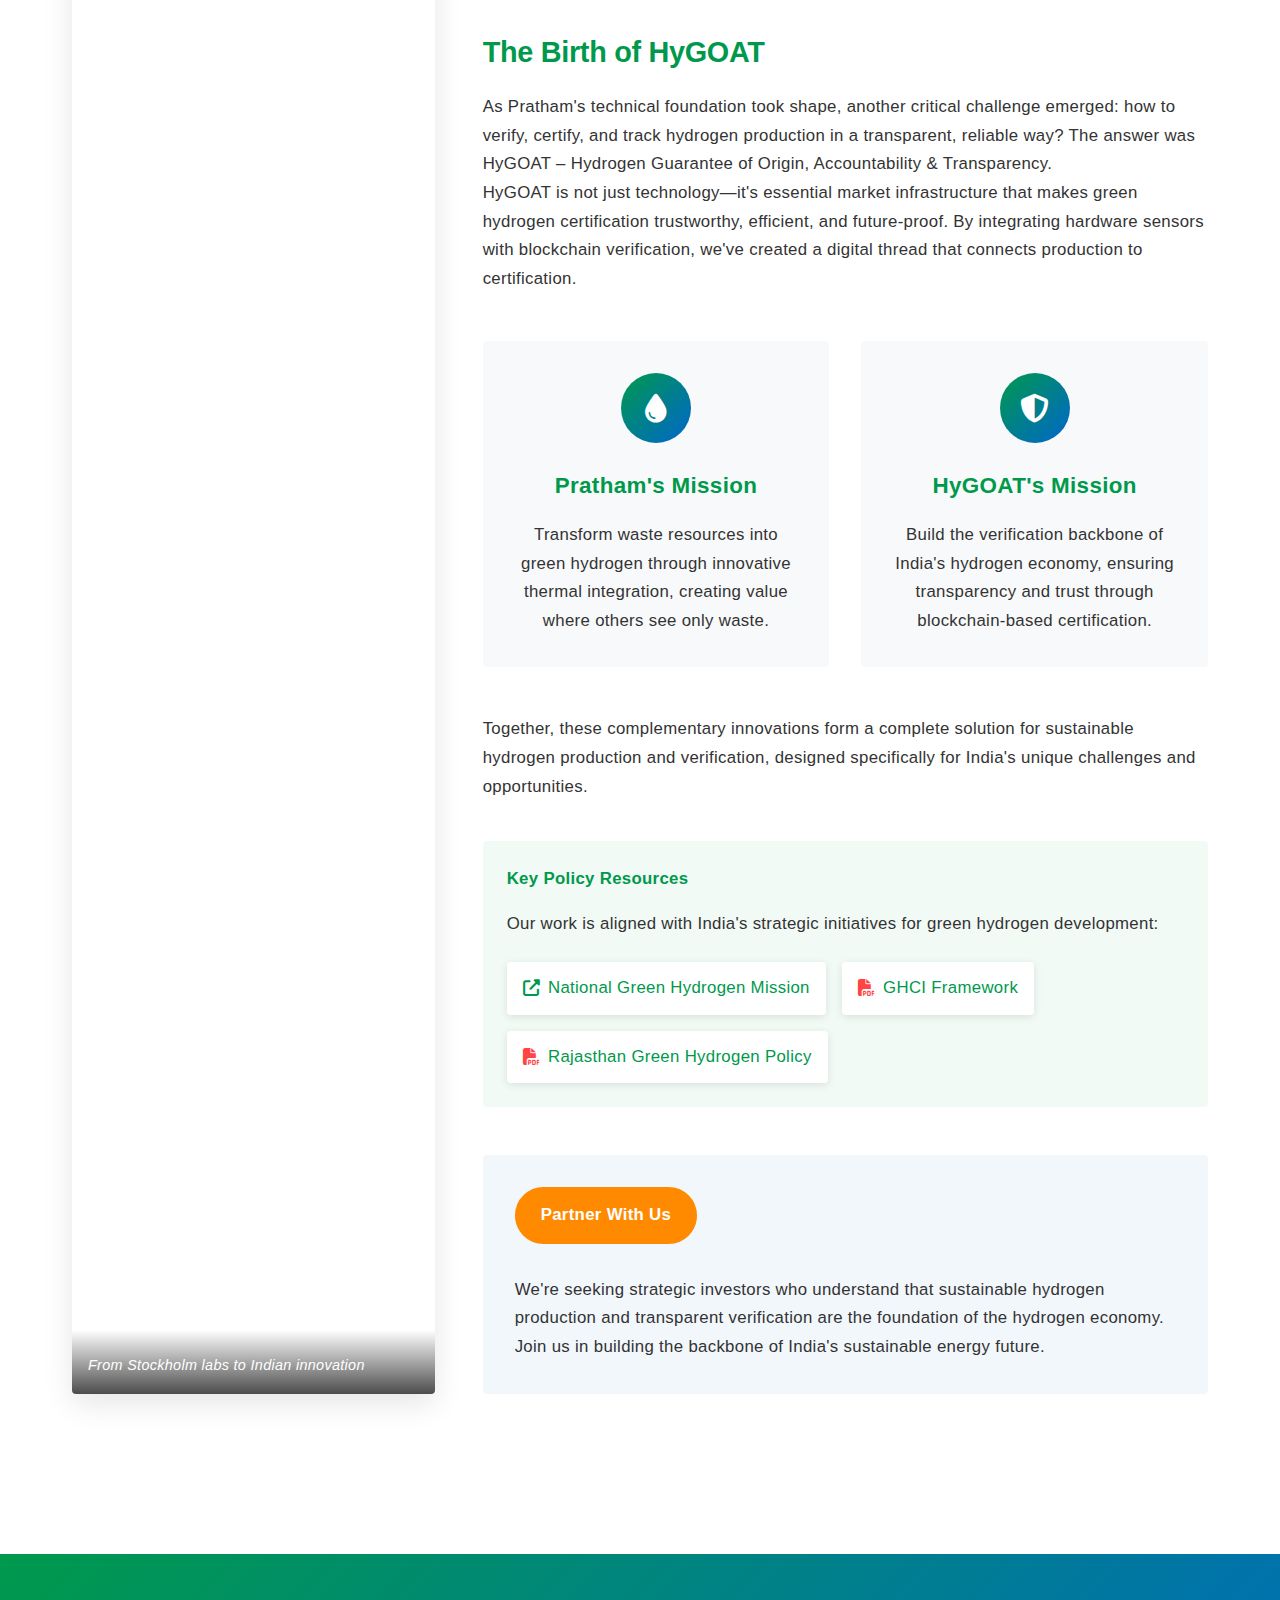
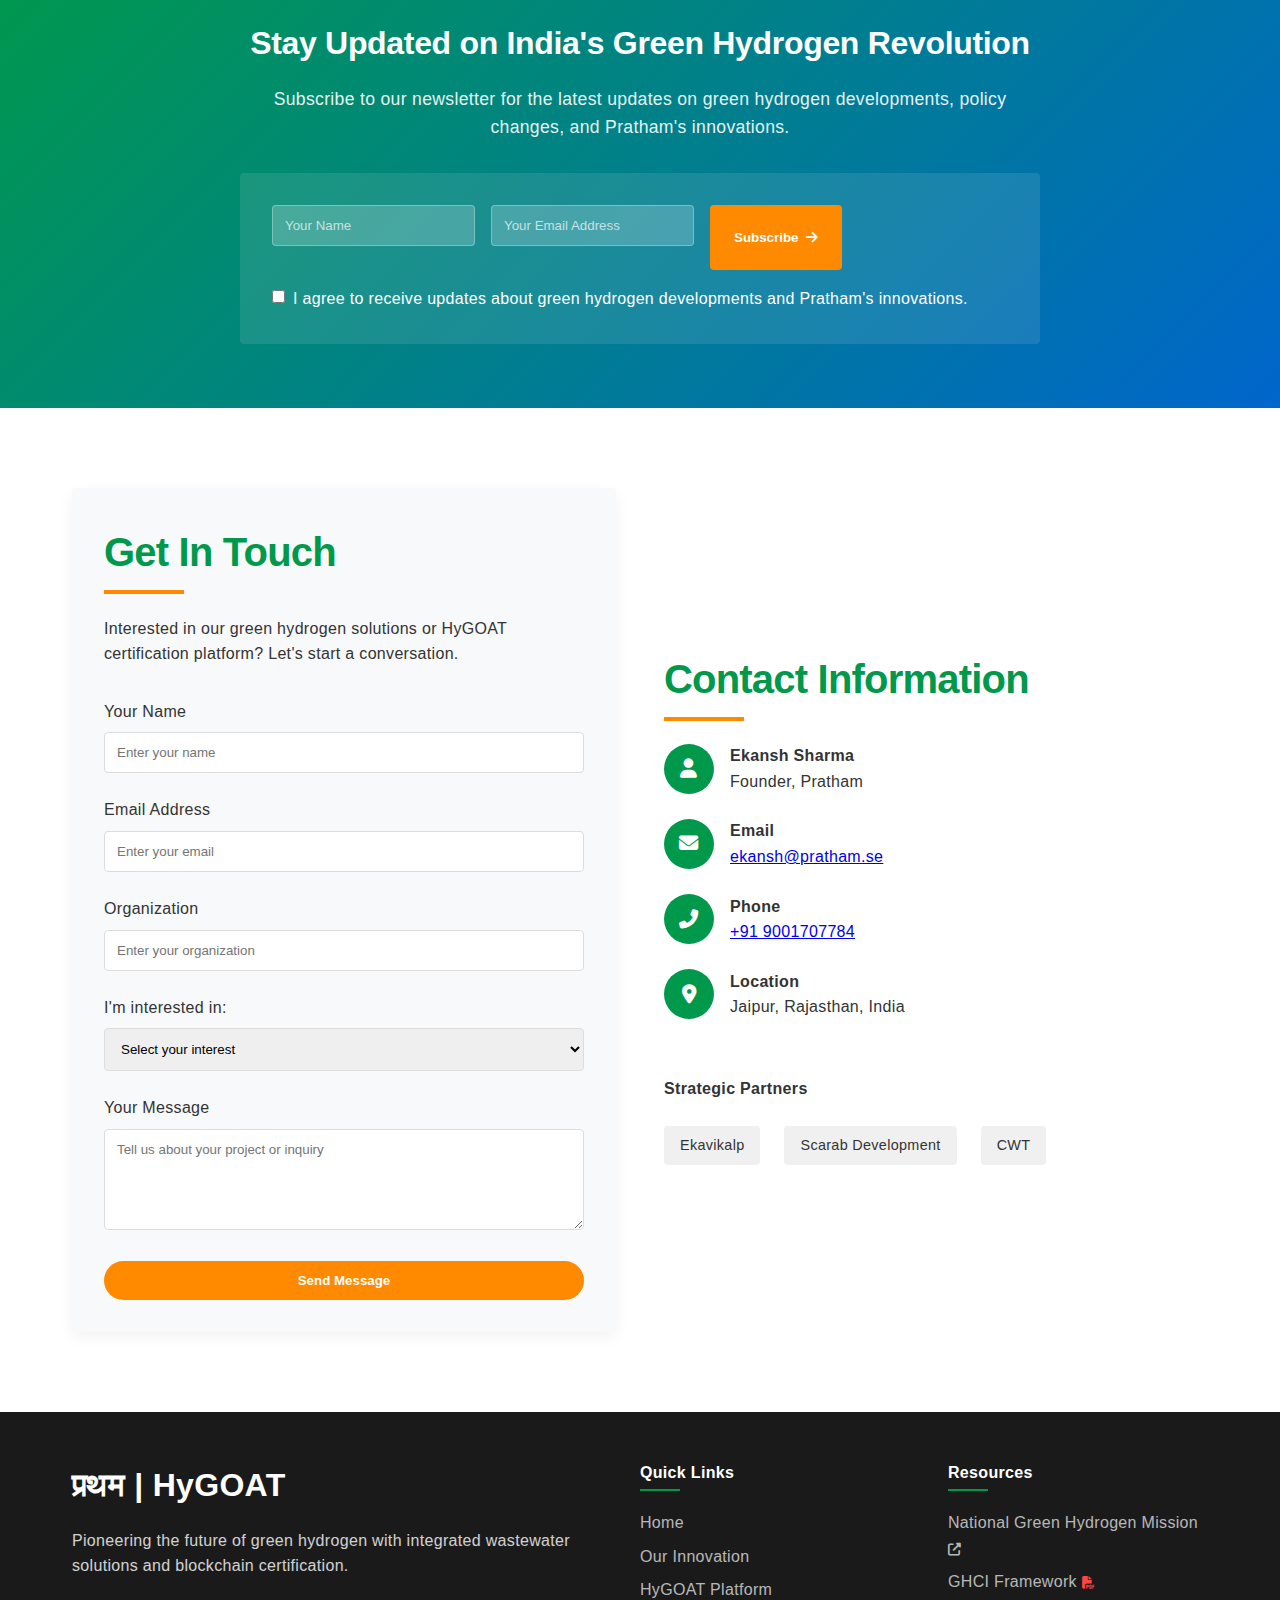
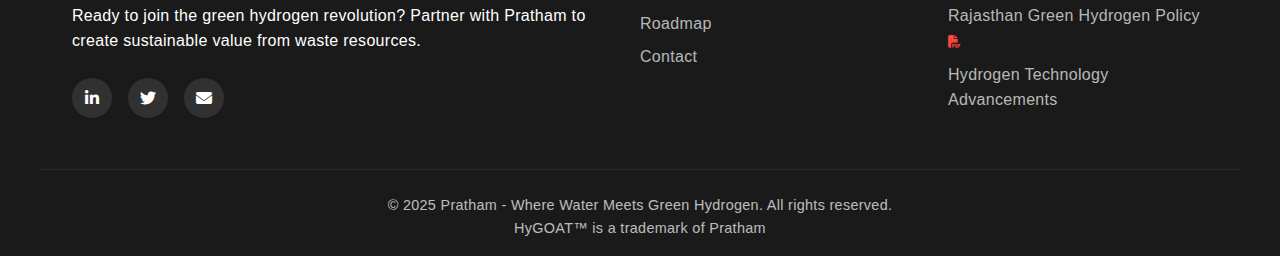
==== commit b1312cf0: "Fix Overlay form Loading" ====
--- a/index.html
+++ b/index.html
@@ -48,6 +48,7 @@
     <!-- Preload critical resources -->
     <link rel="preload" href="css/main.css" as="style">
     <link rel="preload" href="js/main.js" as="script">
+    <link rel="stylesheet" href="css/form-fix.css">
 </head>
 <body>
     <!-- Netlify Forms Detection - Hidden Form Placeholders -->
@@ -598,5 +599,6 @@
         }
     </script>
     <script src="js/form-handler.js" defer></script>
+    <script src="js/loading-overlay-fix.js"></script>
 </body>
 </html>
--- a/css/form-fix.css
+++ b/css/form-fix.css
@@ -0,0 +1,44 @@
+/**
+ * CSS fixes for the form loading overlay issue
+ * Include this after main.css to ensure these styles take precedence
+ */
+
+/* Ensure loading overlays are hidden by default */
+.form-loading {
+    display: none !important; /* Use !important to override any inline styles */
+    position: absolute;
+    top: 0;
+    left: 0;
+    width: 100%;
+    height: 100%;
+    background-color: rgba(255, 255, 255, 0.8);
+    align-items: center;
+    justify-content: center;
+    border-radius: 4px;
+    z-index: 10;
+}
+
+/* Only JavaScript should control the visibility */
+.form-loading.visible {
+    display: flex !important;
+}
+
+/* Ensure forms are not in disabled state */
+form[data-netlify="true"] {
+    opacity: 1 !important;
+    pointer-events: auto !important;
+}
+
+/* Fix for any form submit buttons that might be disabled */
+form[data-netlify="true"] button[type="submit"],
+.newsletter-button {
+    pointer-events: auto !important;
+    opacity: 1 !important;
+    cursor: pointer !important;
+}
+
+/* Fix for the form-submitted class which might be applied incorrectly */
+.form-submitted {
+    opacity: 1 !important;
+    pointer-events: auto !important;
+}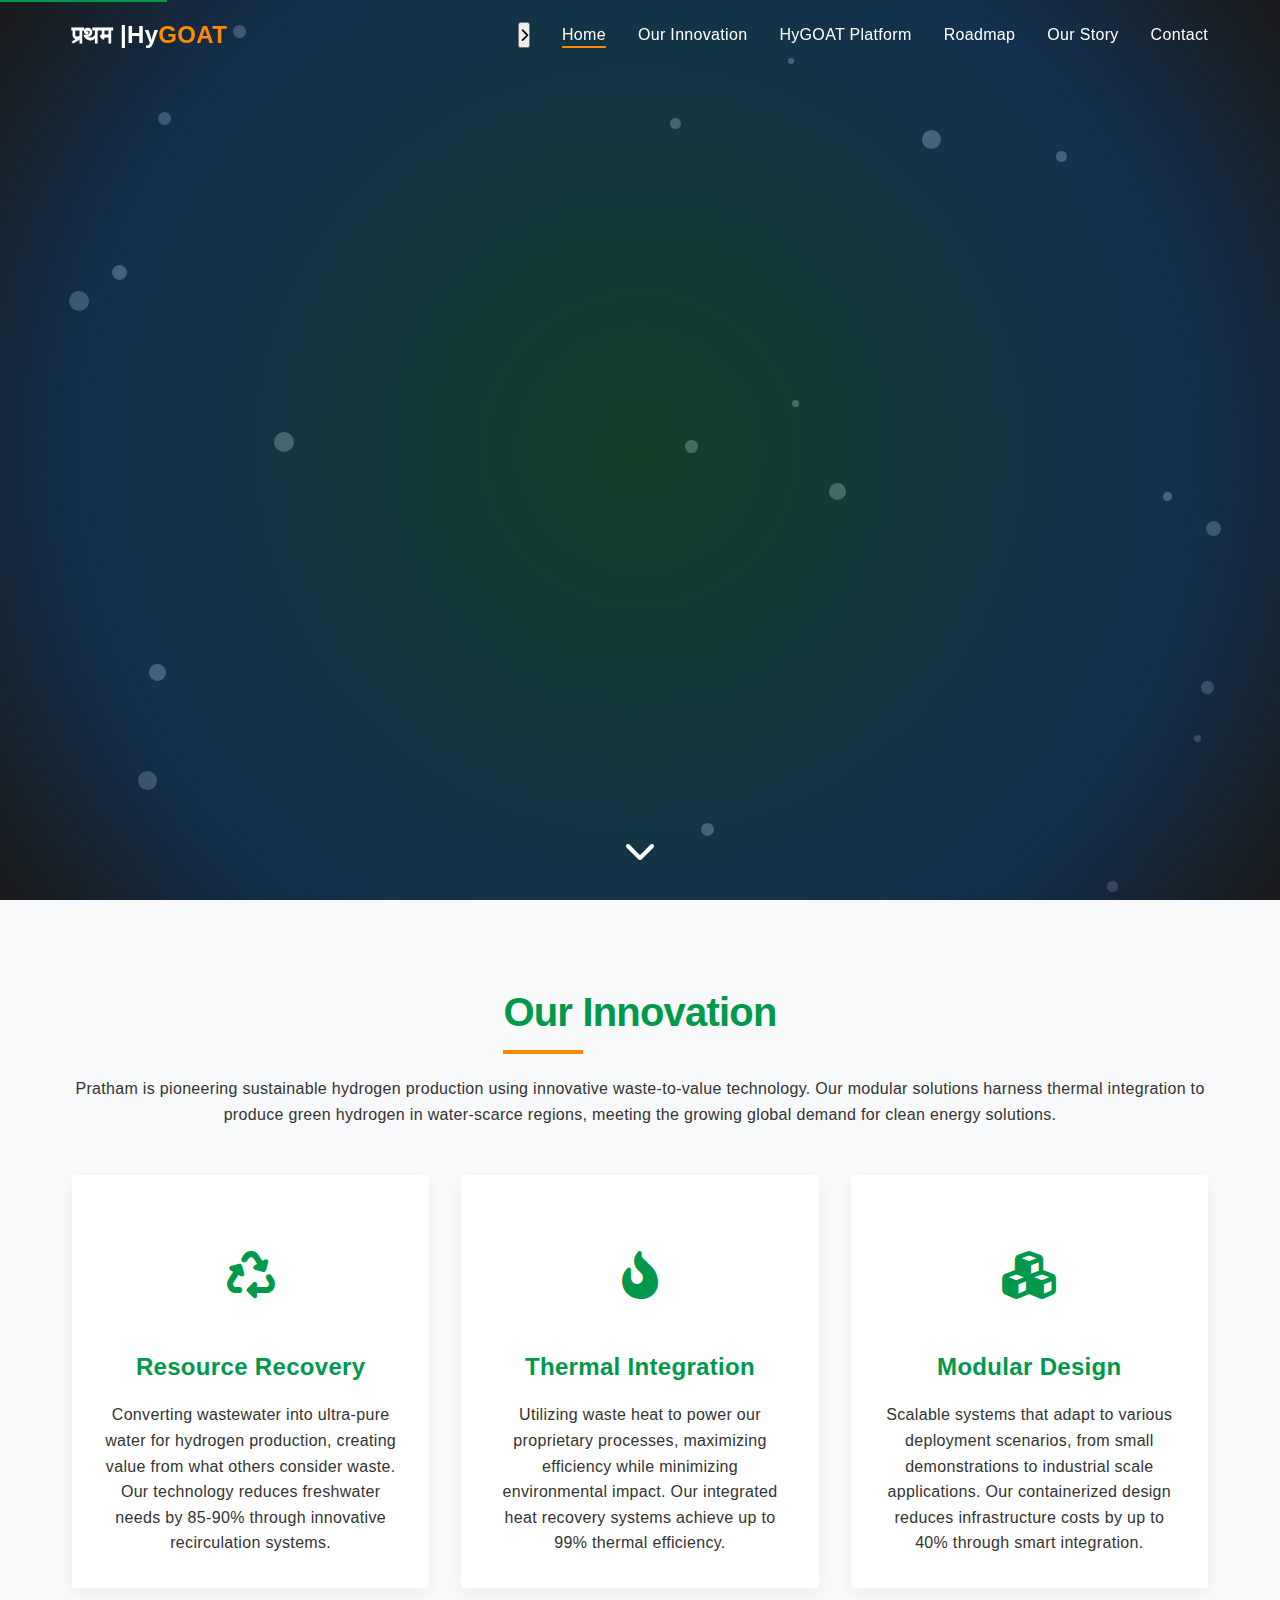
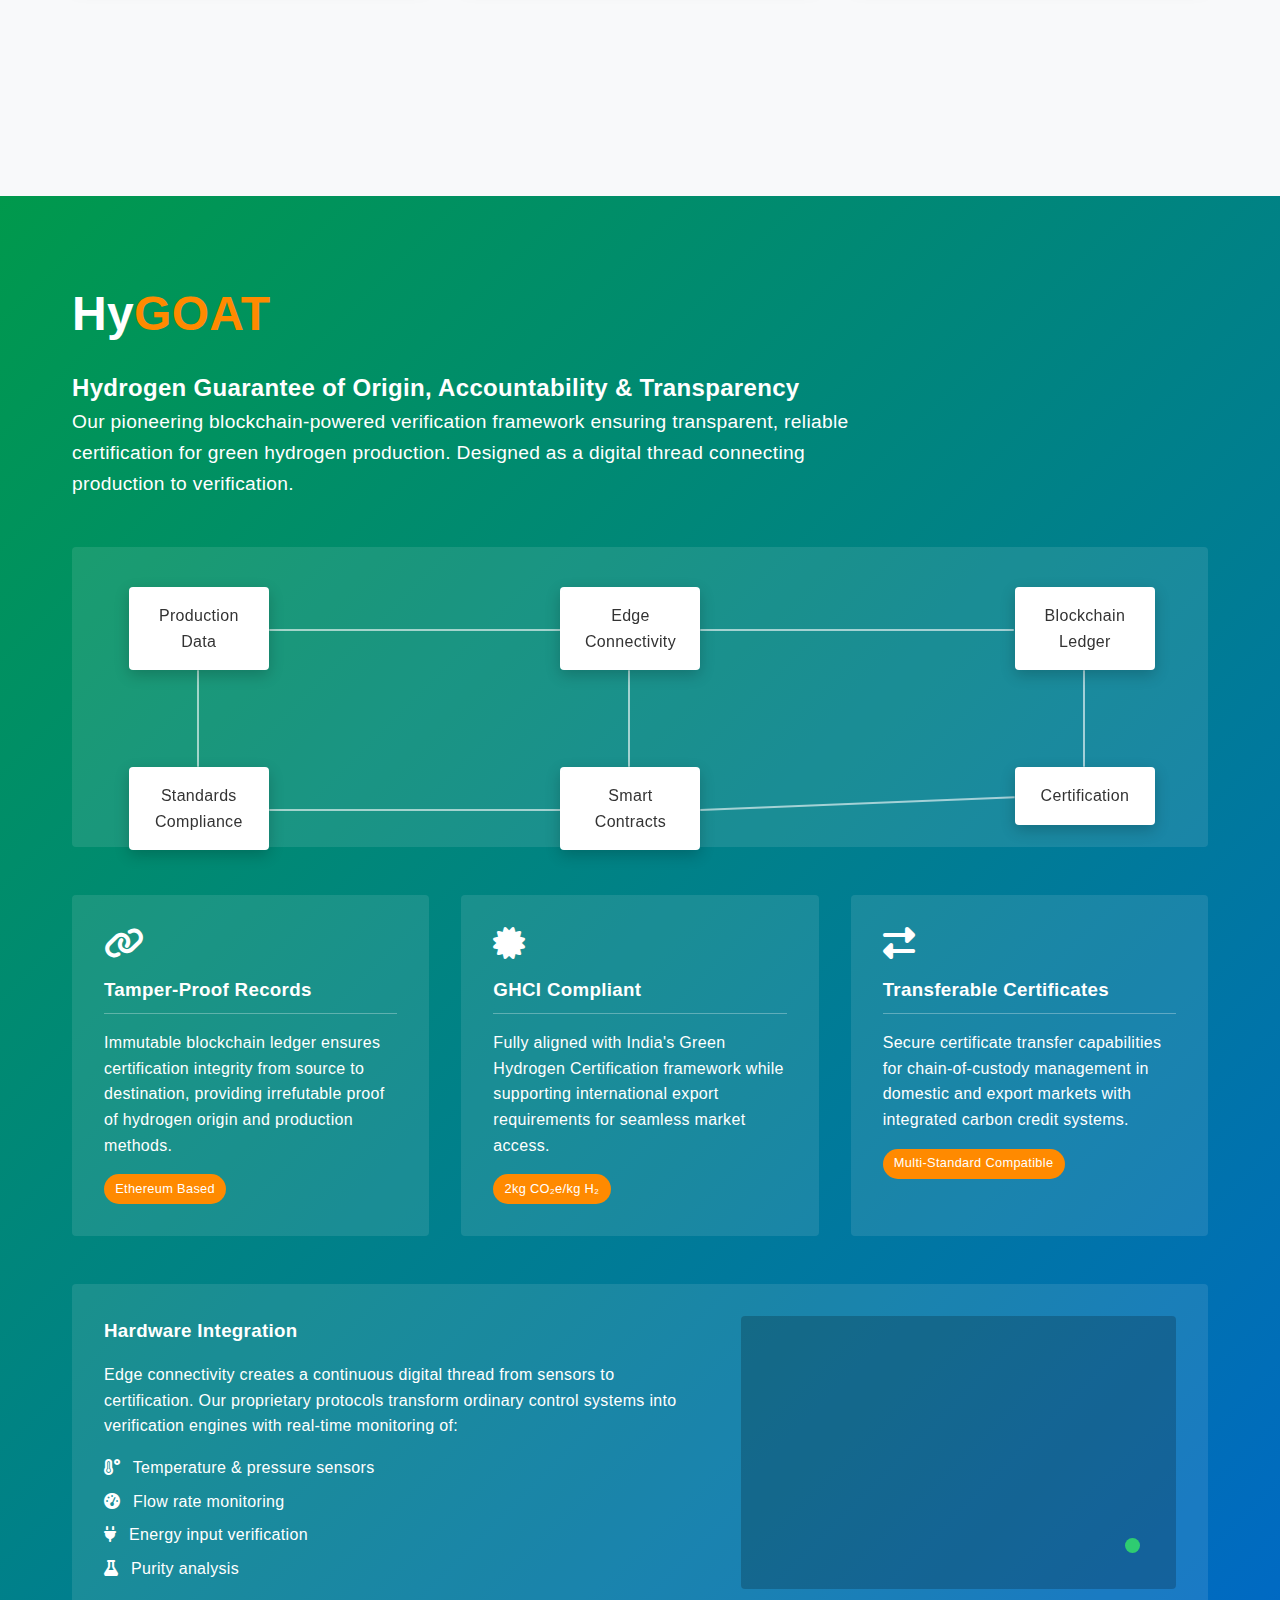
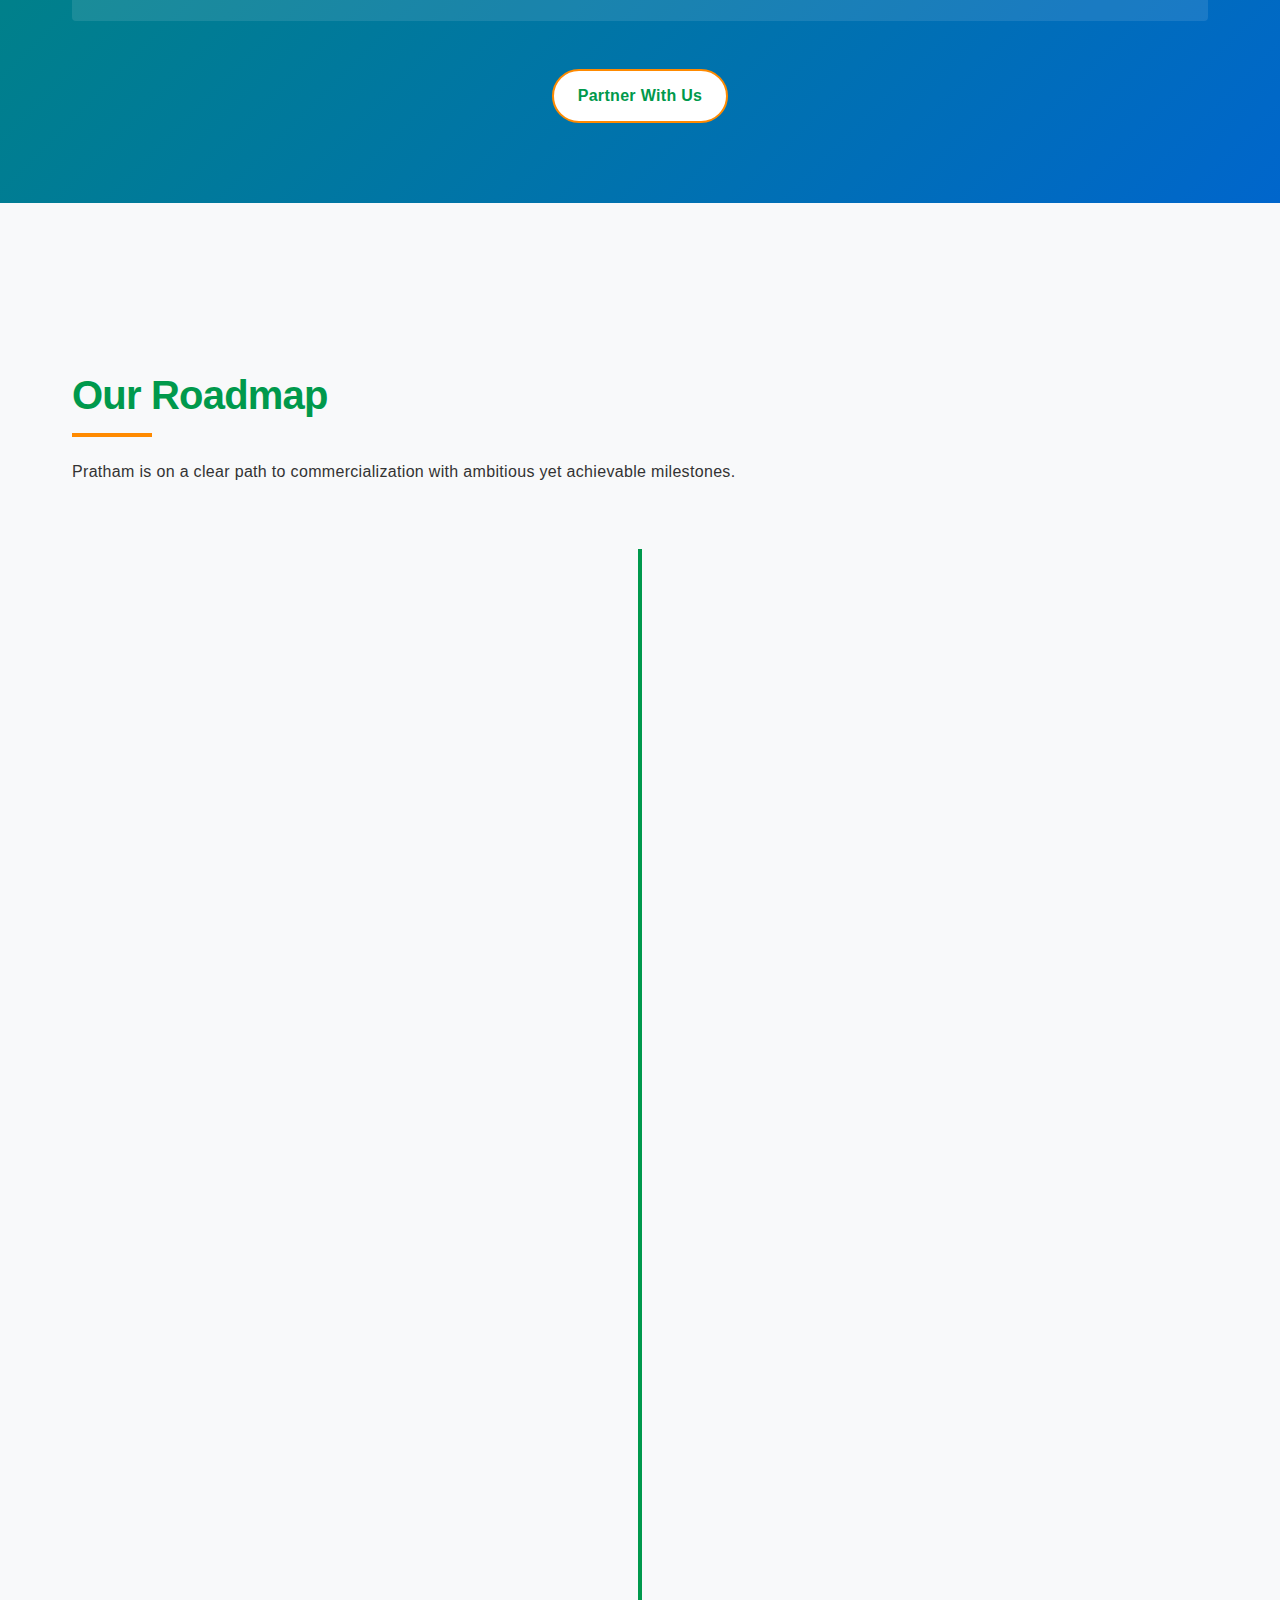
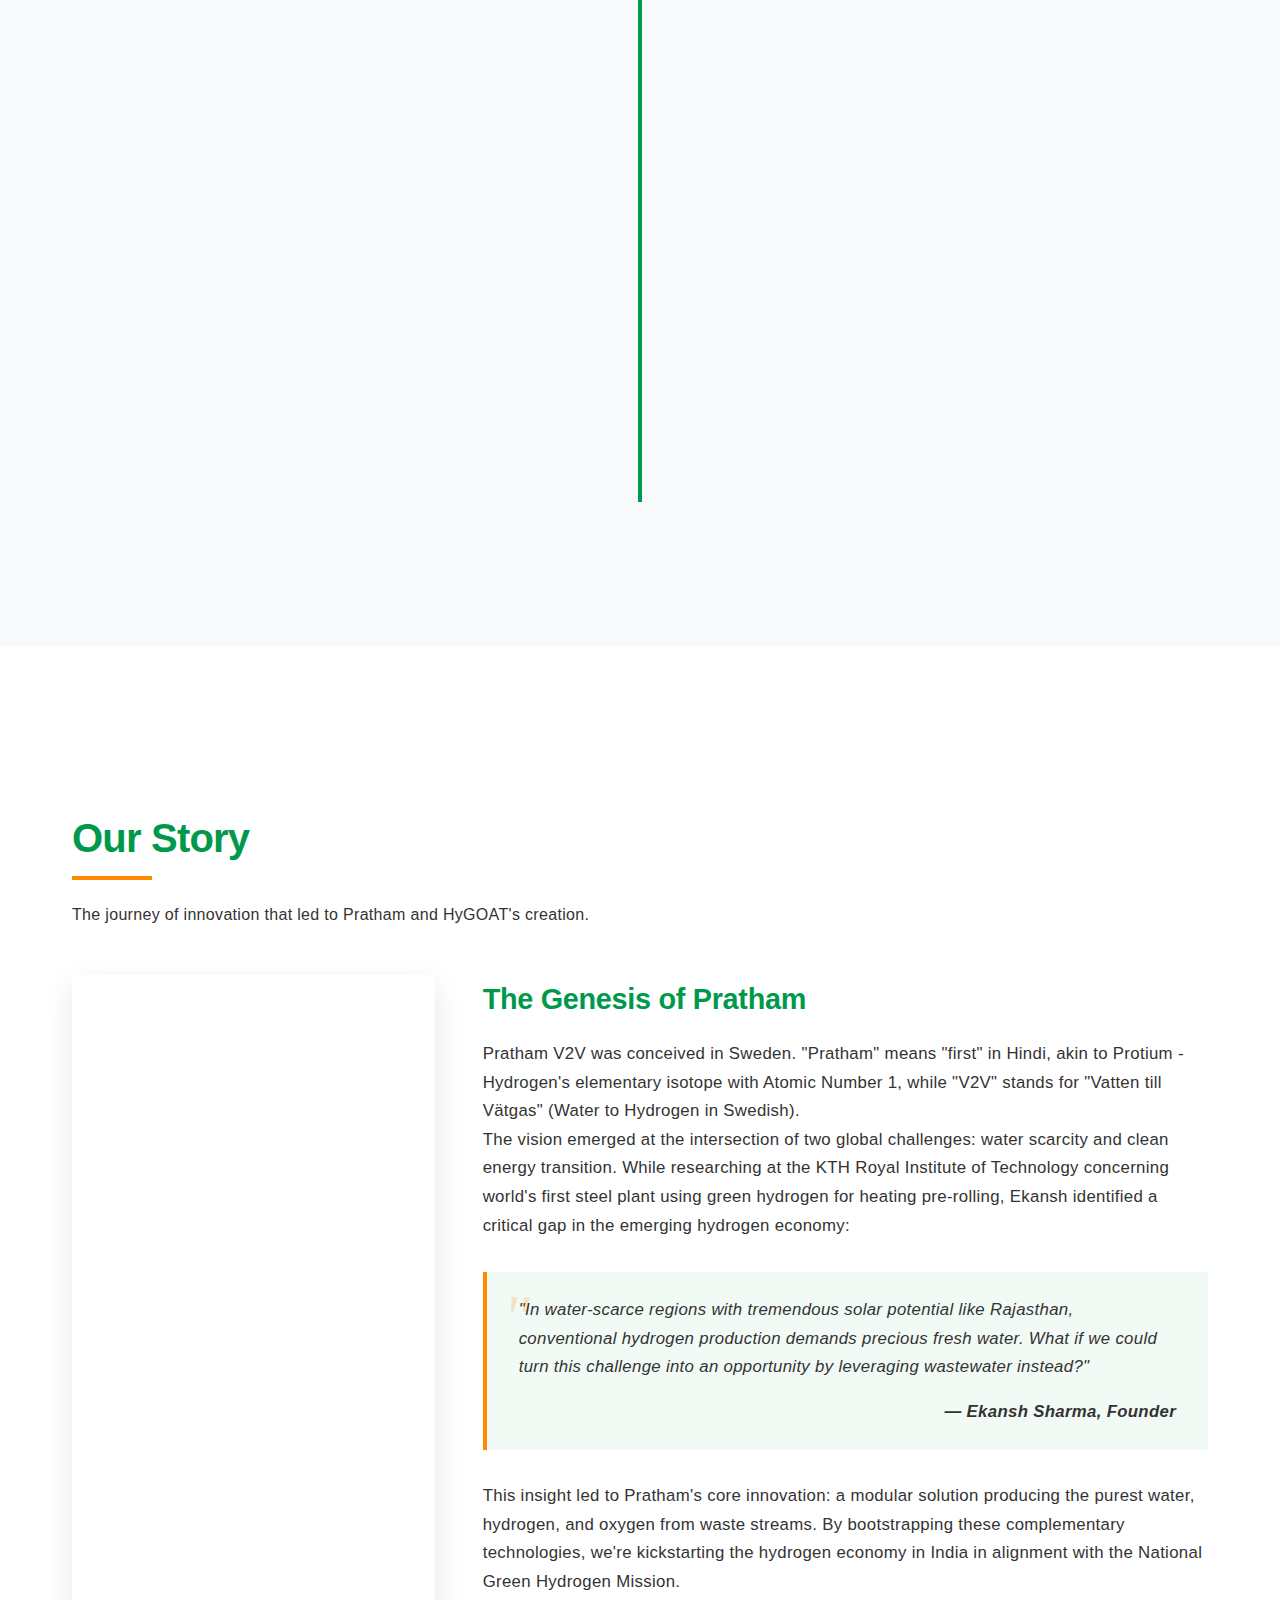
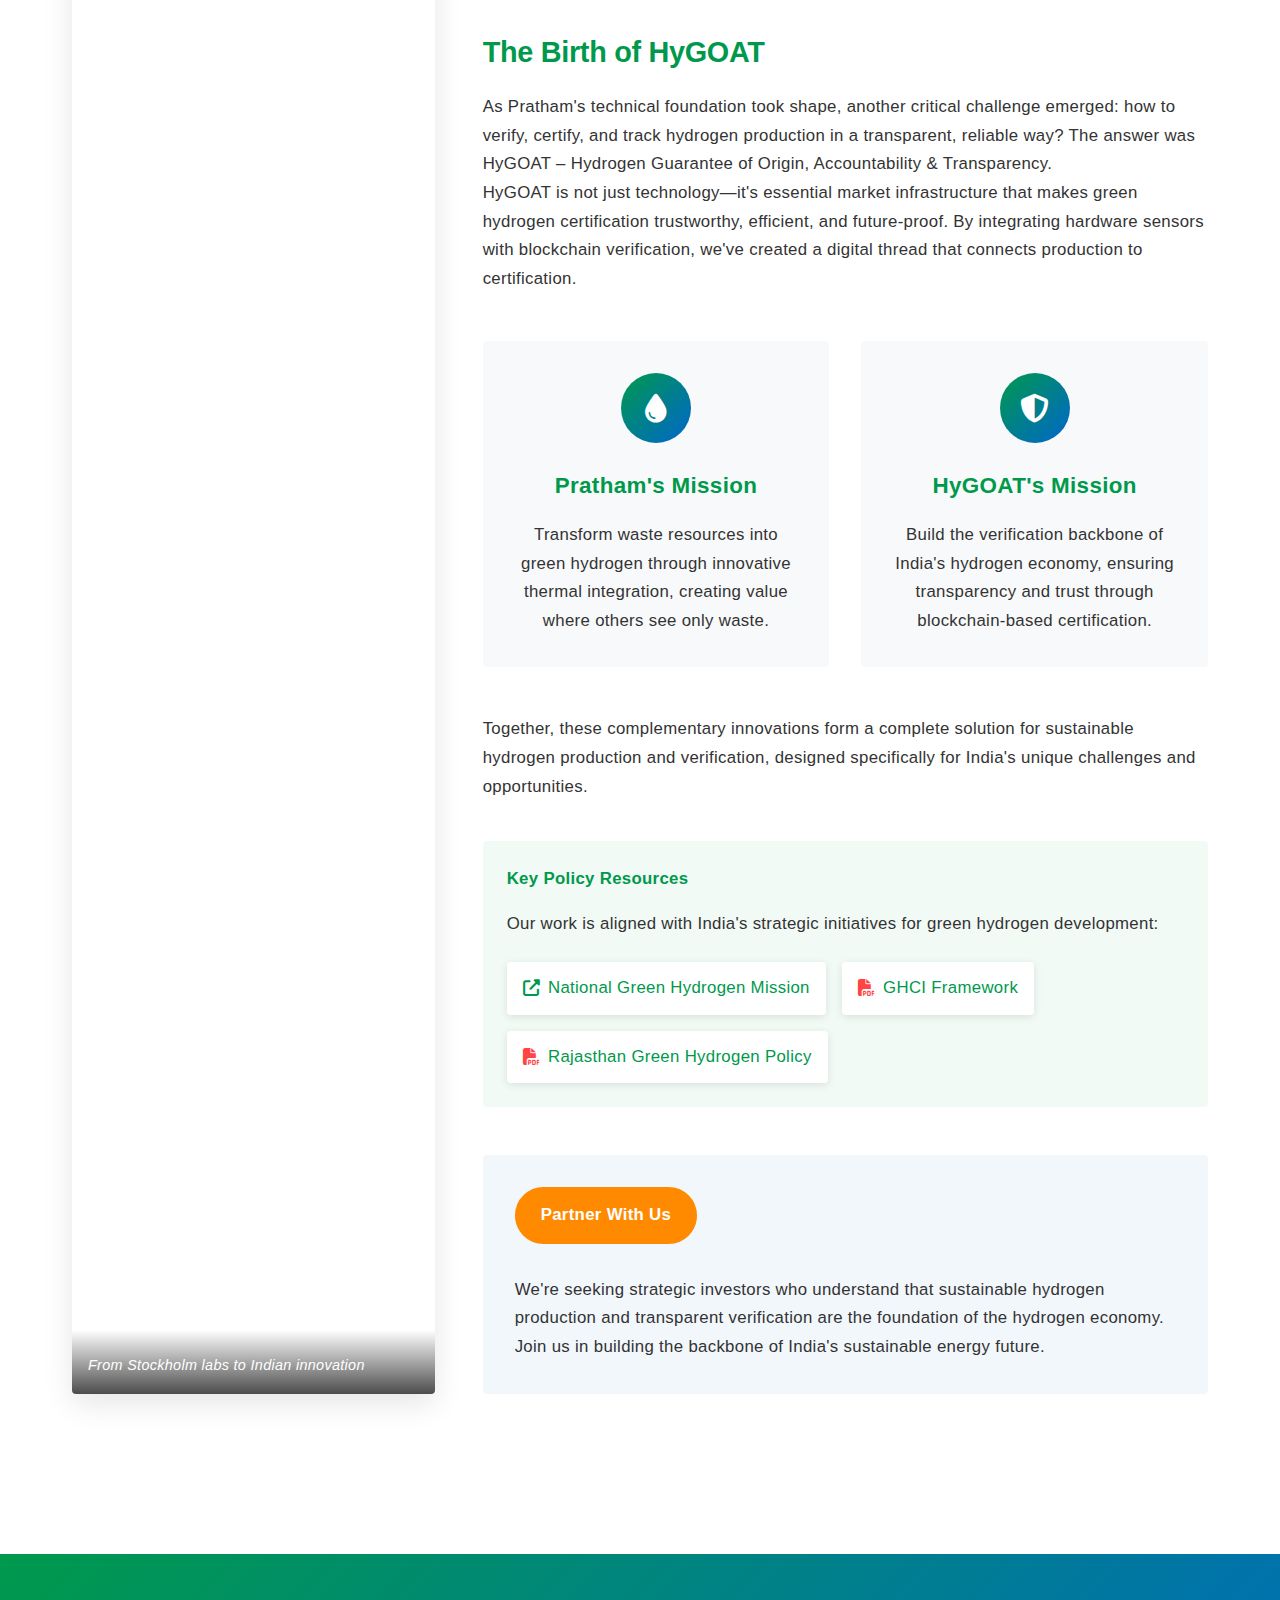
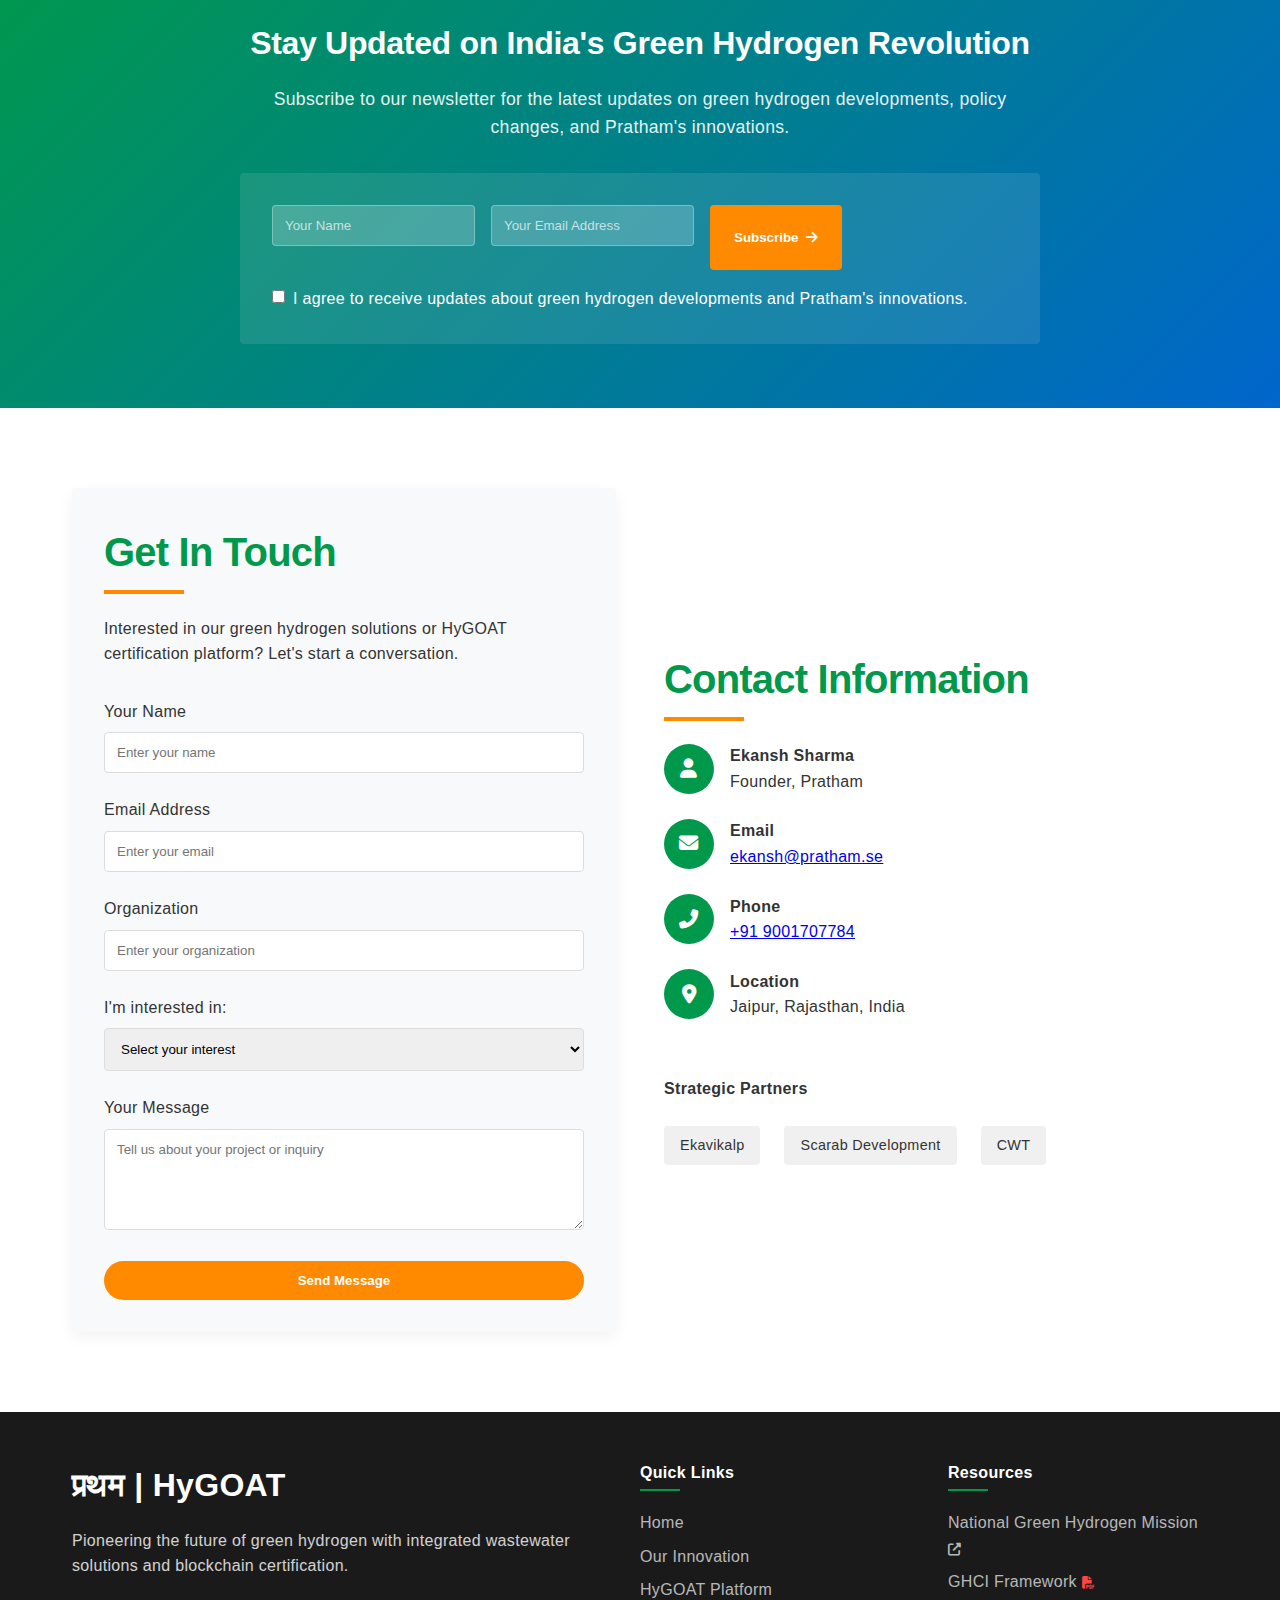
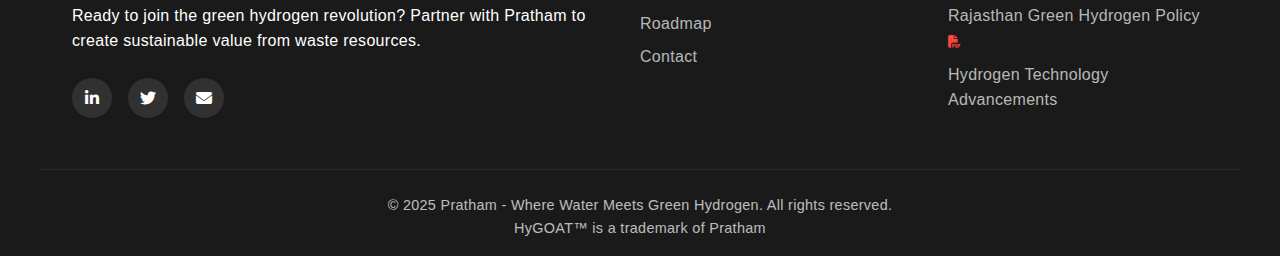
==== commit ac592a91: "Ajaxformfix.js" ====
--- a/index.html
+++ b/index.html
@@ -598,7 +598,7 @@
             });
         }
     </script>
-    <script src="js/form-handler.js" defer></script>
+    <script src="js/ajax-form-fix.js" defer></script>
     <script src="js/loading-overlay-fix.js"></script>
 </body>
 </html>
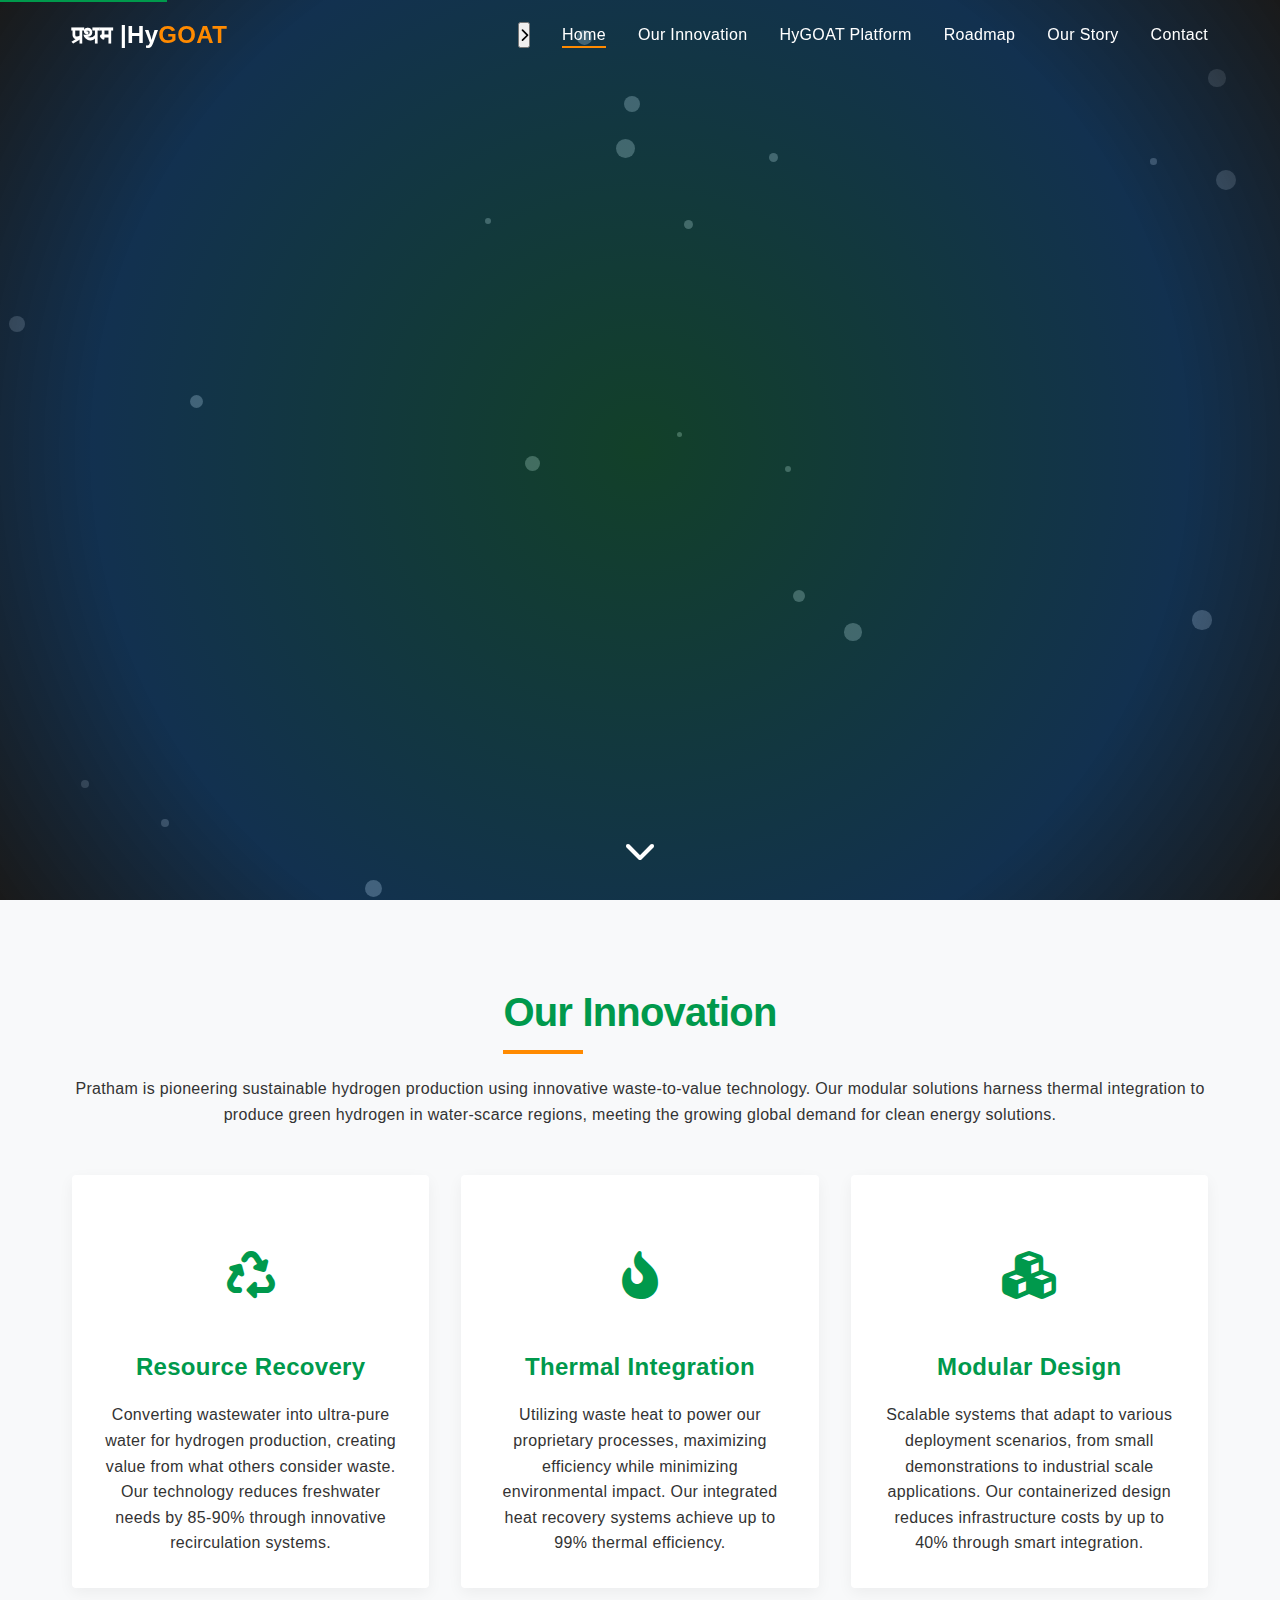
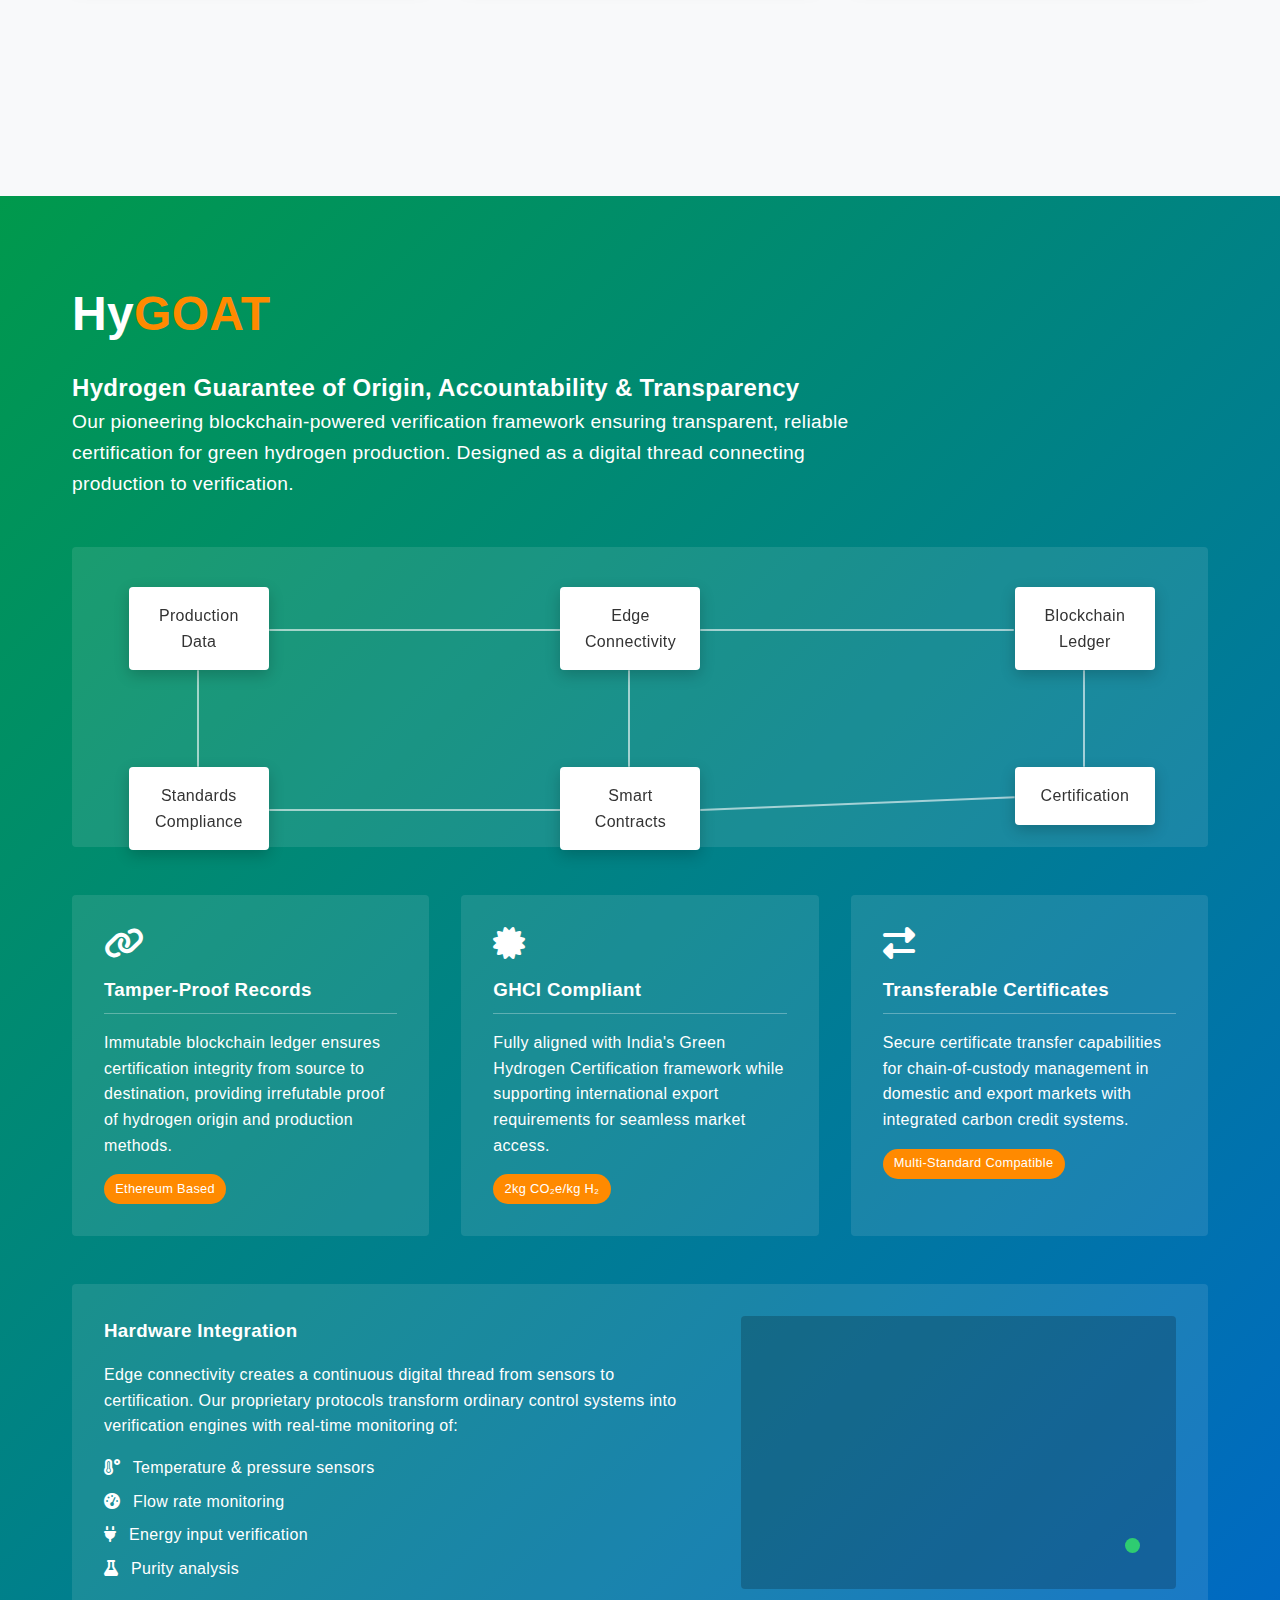
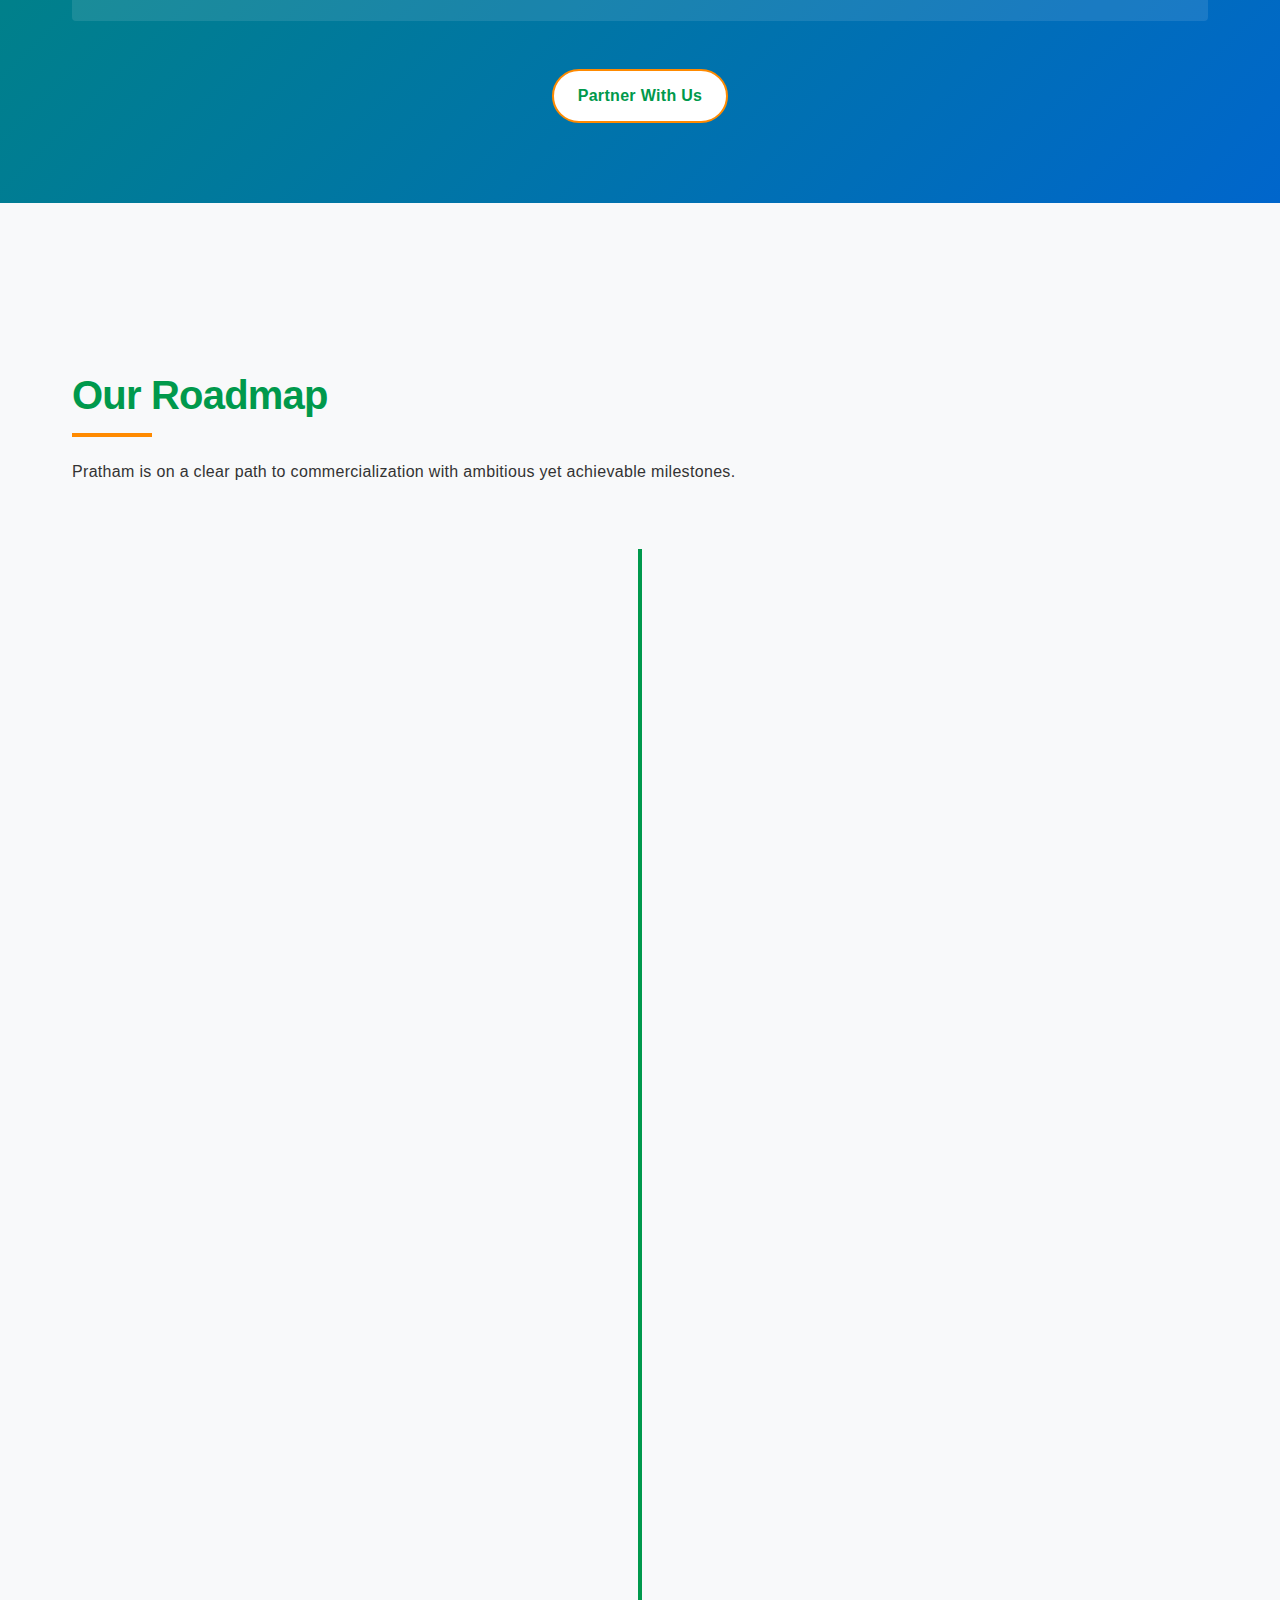
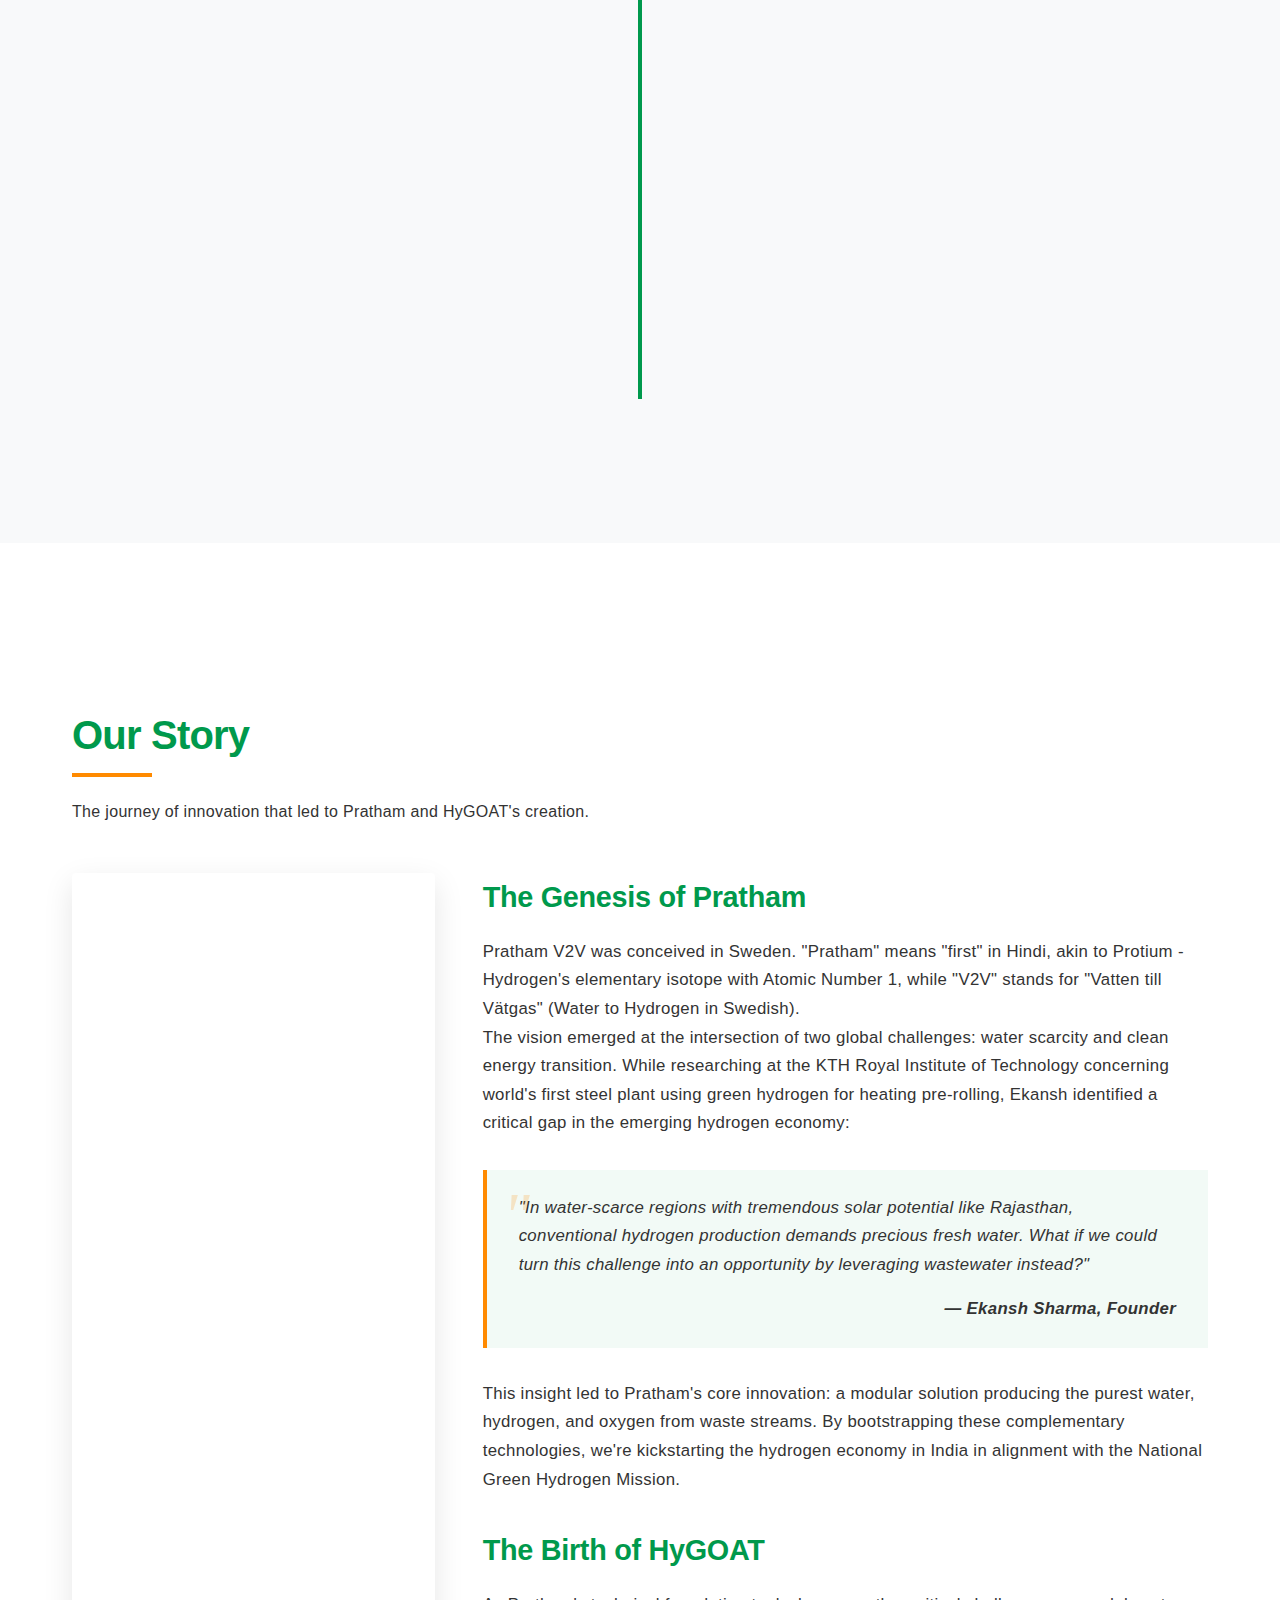
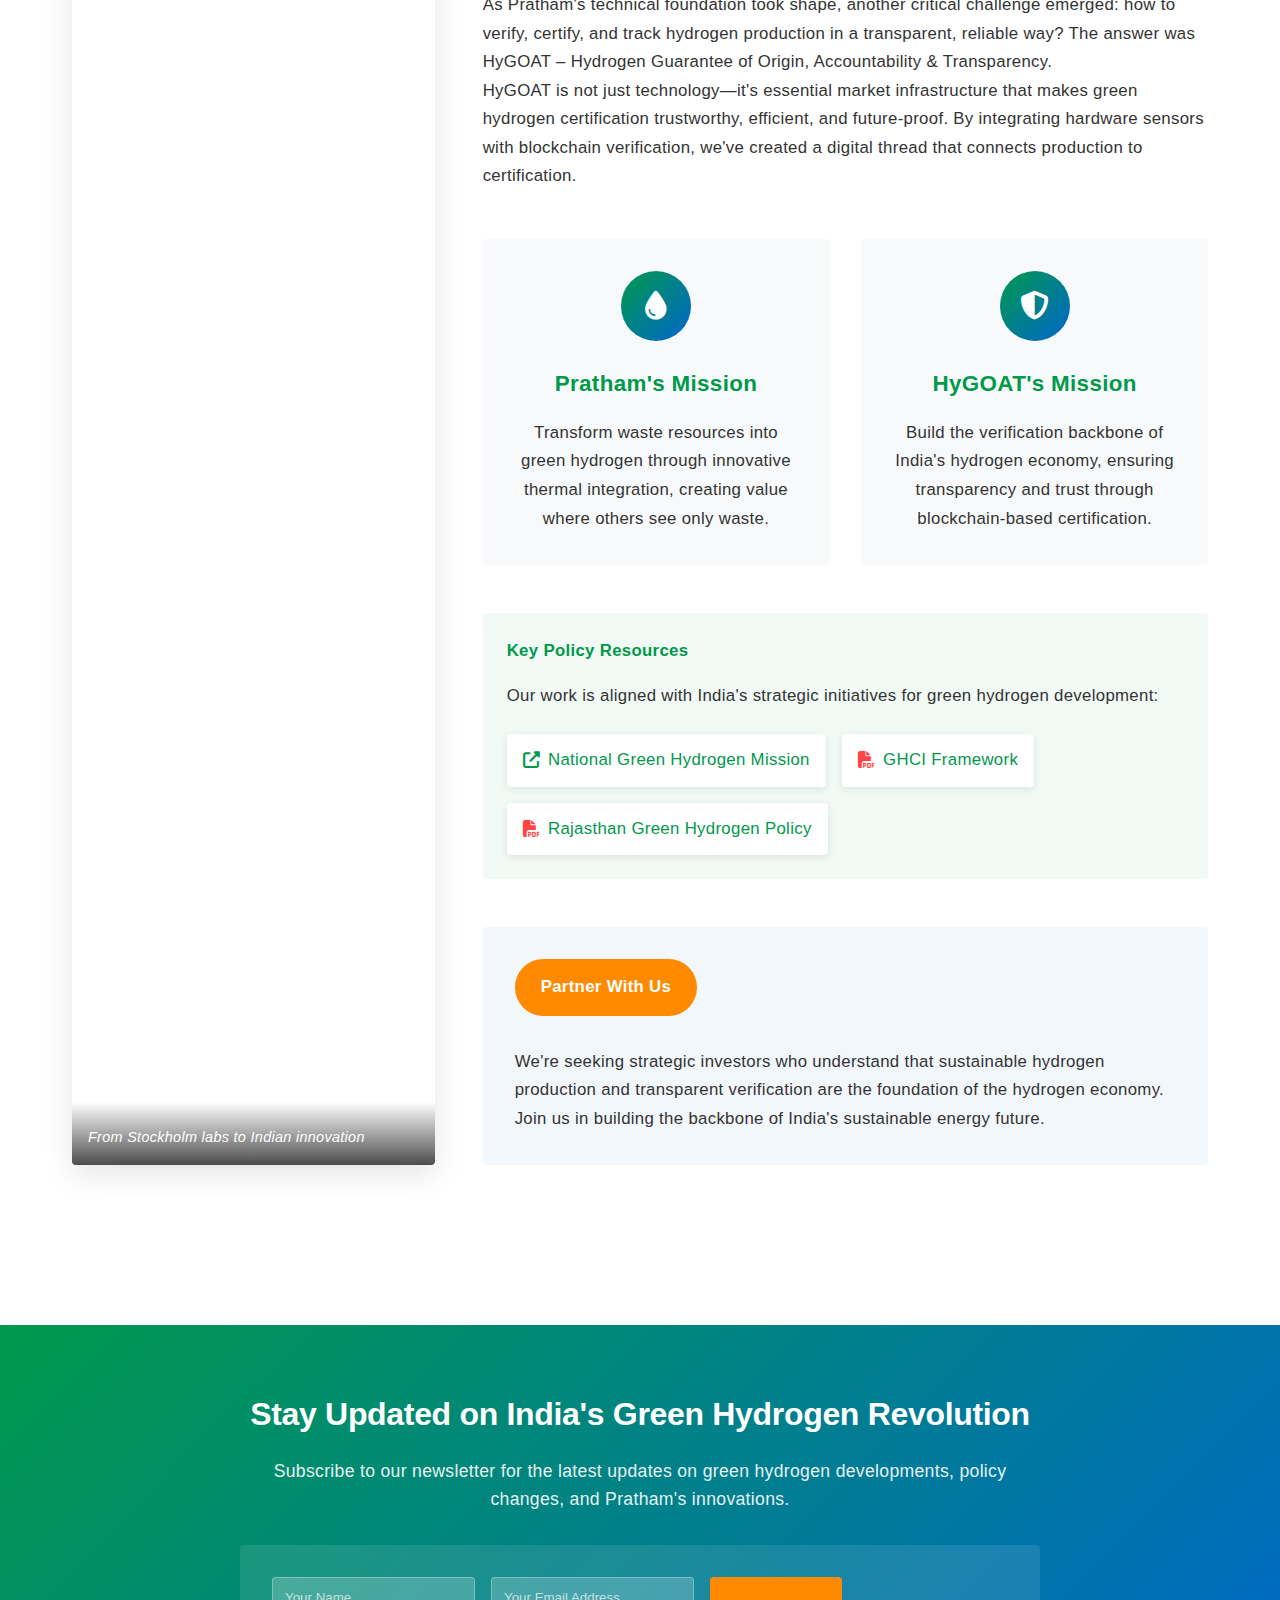
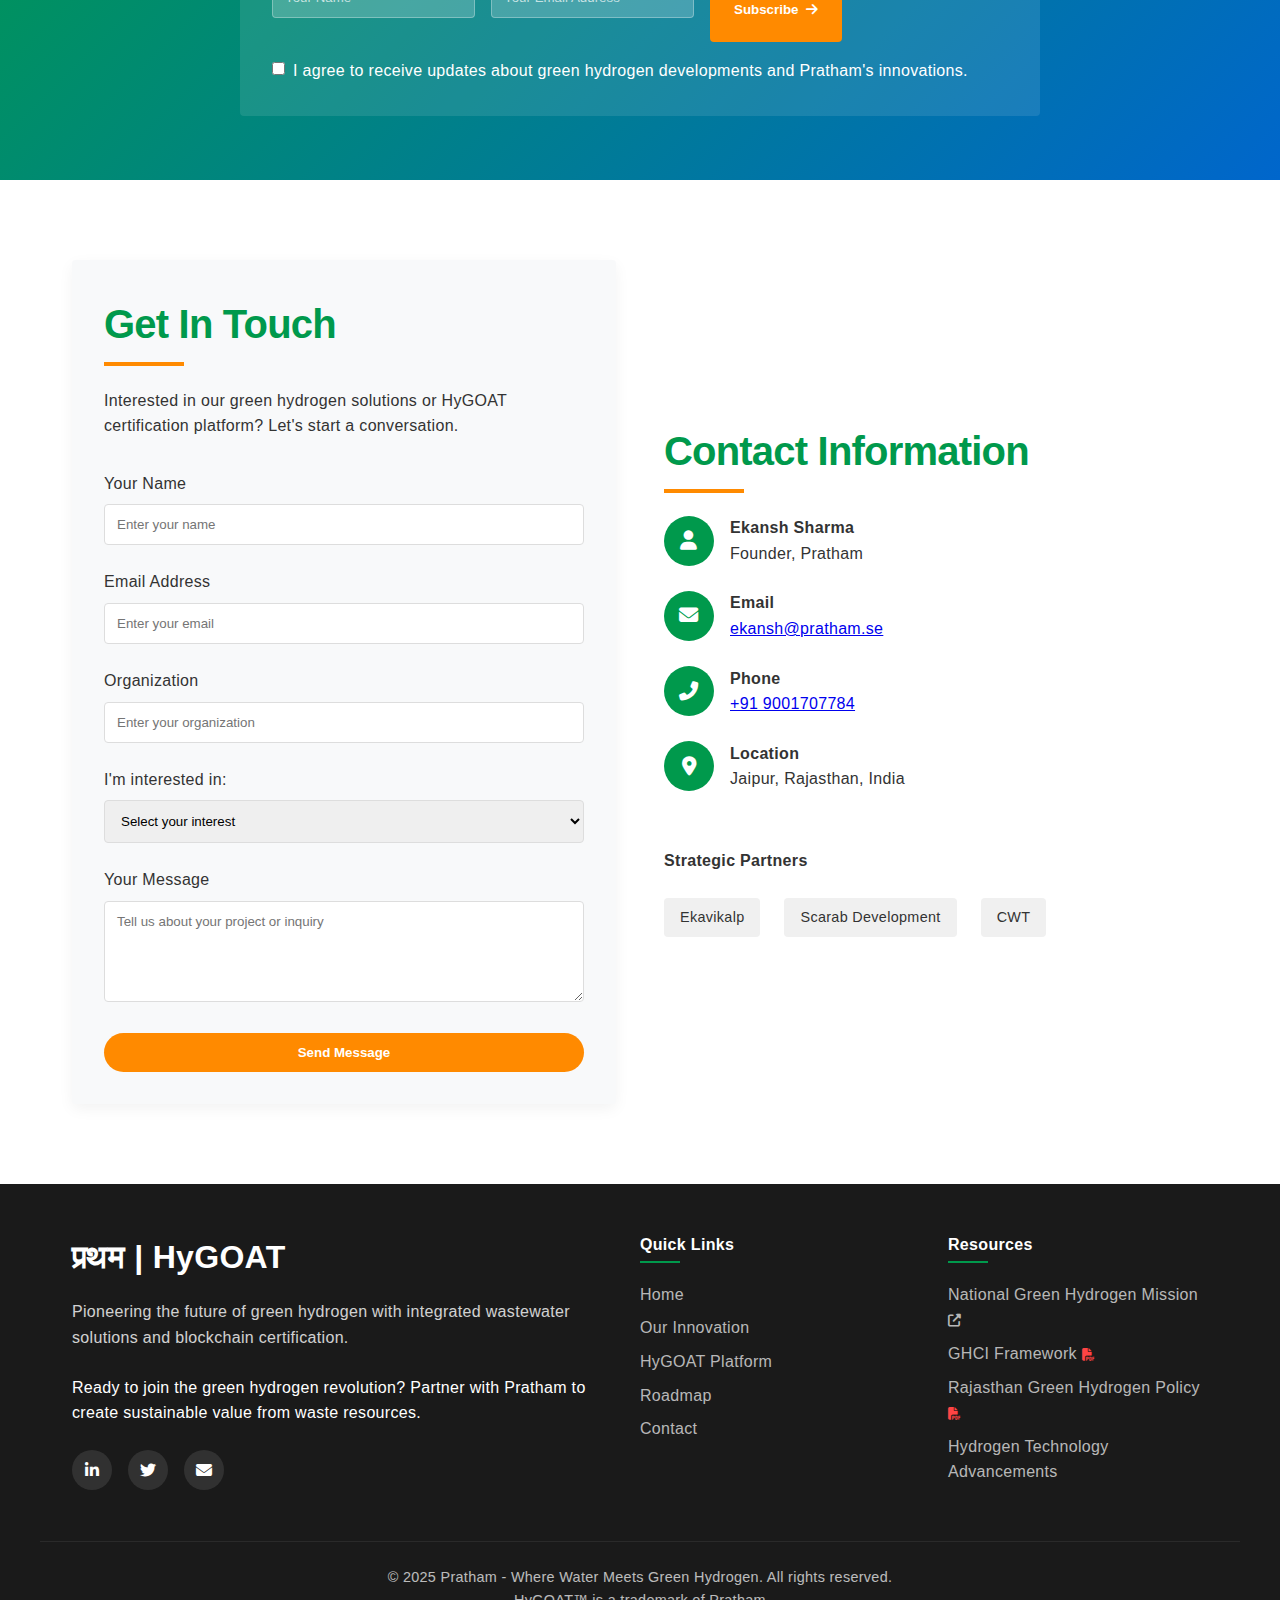
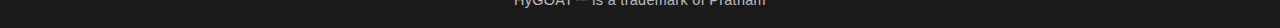
==== commit c5c9792f: "TRL Textual Removal" ====
--- a/index.html
+++ b/index.html
@@ -261,7 +261,7 @@
                         <div class="timeline-year">2025</div>
                         <div class="timeline-content">
                             <h3>Incorporation & Validation</h3>
-                            <p>Pratham's formal incorporation and proof of concept development with TRL5 technology readiness.</p>
+                            <p>Pratham's formal incorporation and proof of concept development</p>
                             <ul style="margin-top: 1rem; list-style-type: none;">
                                 <li style="margin-bottom: 0.5rem;"><i class="fas fa-check-circle" style="color: var(--primary-color); margin-right: 0.5rem;" aria-hidden="true"></i> Alignment with National Green Hydrogen Mission</li>
                                 <li style="margin-bottom: 0.5rem;"><i class="fas fa-check-circle" style="color: var(--primary-color); margin-right: 0.5rem;" aria-hidden="true"></i> V2V integration architecture</li>
@@ -274,7 +274,7 @@
                         <div class="timeline-year">2026</div>
                         <div class="timeline-content">
                             <h3>Pilot Launch in Barmer</h3>
-                            <p>Prototype piloting at Barmer, Rajasthan with TRL6 technology readiness. Comprehensive stress testing under real-world conditions and launch of HyGOAT certification platform.</p>
+                            <p>Prototype piloting at Barmer(Rajasthan), Comprehensive stress testing under real-world conditions and launch of HyGOAT certification platform.</p>
                             <ul style="margin-top: 1rem; list-style-type: none;">
                                 <li style="margin-bottom: 0.5rem;"><i class="fas fa-hourglass-half" style="color: var(--accent-color); margin-right: 0.5rem;" aria-hidden="true"></i> Environmental performance validation</li>
                                 <li style="margin-bottom: 0.5rem;"><i class="fas fa-hourglass-half" style="color: var(--accent-color); margin-right: 0.5rem;" aria-hidden="true"></i> HyGOAT platform rollout</li>
@@ -287,7 +287,7 @@
                         <div class="timeline-year">2027</div>
                         <div class="timeline-content">
                             <h3>Commercial Deployment</h3>
-                            <p>Launch of commercial product with TRL7 technology readiness. Initial deployment and expansion into key industrial sectors.</p>
+                            <p>Launch of commercial product, Initial deployment and expansion into key industrial sectors.</p>
                             <ul style="margin-top: 1rem; list-style-type: none;">
                                 <li style="margin-bottom: 0.5rem;"><i class="fas fa-hourglass-half" style="color: var(--accent-color); margin-right: 0.5rem;" aria-hidden="true"></i> Commercial-scale operations</li>
                                 <li style="margin-bottom: 0.5rem;"><i class="fas fa-hourglass-half" style="color: var(--accent-color); margin-right: 0.5rem;" aria-hidden="true"></i> Chemical industry integration</li>
@@ -300,7 +300,7 @@
                         <div class="timeline-year">2030</div>
                         <div class="timeline-content">
                             <h3>Scale & Export</h3>
-                            <p>Full-scale implementation with TRL9 technology readiness. Target of capturing 5% of Rajasthan's market, equivalent to approximately ₹1400 Crores.</p>
+                            <p>Full-scale implementation, Target of capturing 5% of Rajasthan's market, equivalent to approximately ₹1400 Crores.</p>
                             <ul style="margin-top: 1rem; list-style-type: none;">
                                 <li style="margin-bottom: 0.5rem;"><i class="fas fa-hourglass-half" style="color: var(--accent-color); margin-right: 0.5rem;" aria-hidden="true"></i> International export markets</li>
                                 <li style="margin-bottom: 0.5rem;"><i class="fas fa-hourglass-half" style="color: var(--accent-color); margin-right: 0.5rem;" aria-hidden="true"></i> Heavy transport applications</li>
@@ -360,9 +360,6 @@
                                 <p>Build the verification backbone of India's hydrogen economy, ensuring transparency and trust through blockchain-based certification.</p>
                             </div>
                         </div>
-                        
-                        <p>Together, these complementary innovations form a complete solution for sustainable hydrogen production and verification, designed specifically for India's unique challenges and opportunities.</p>
-                        
                         <div style="margin: 2.5rem 0; background-color: rgba(0, 153, 76, 0.05); padding: 1.5rem; border-radius: 4px;">
                             <h4 style="margin-bottom: 1rem; color: var(--primary-color);">Key Policy Resources</h4>
                             <p style="margin-bottom: 1rem;">Our work is aligned with India's strategic initiatives for green hydrogen development:</p>
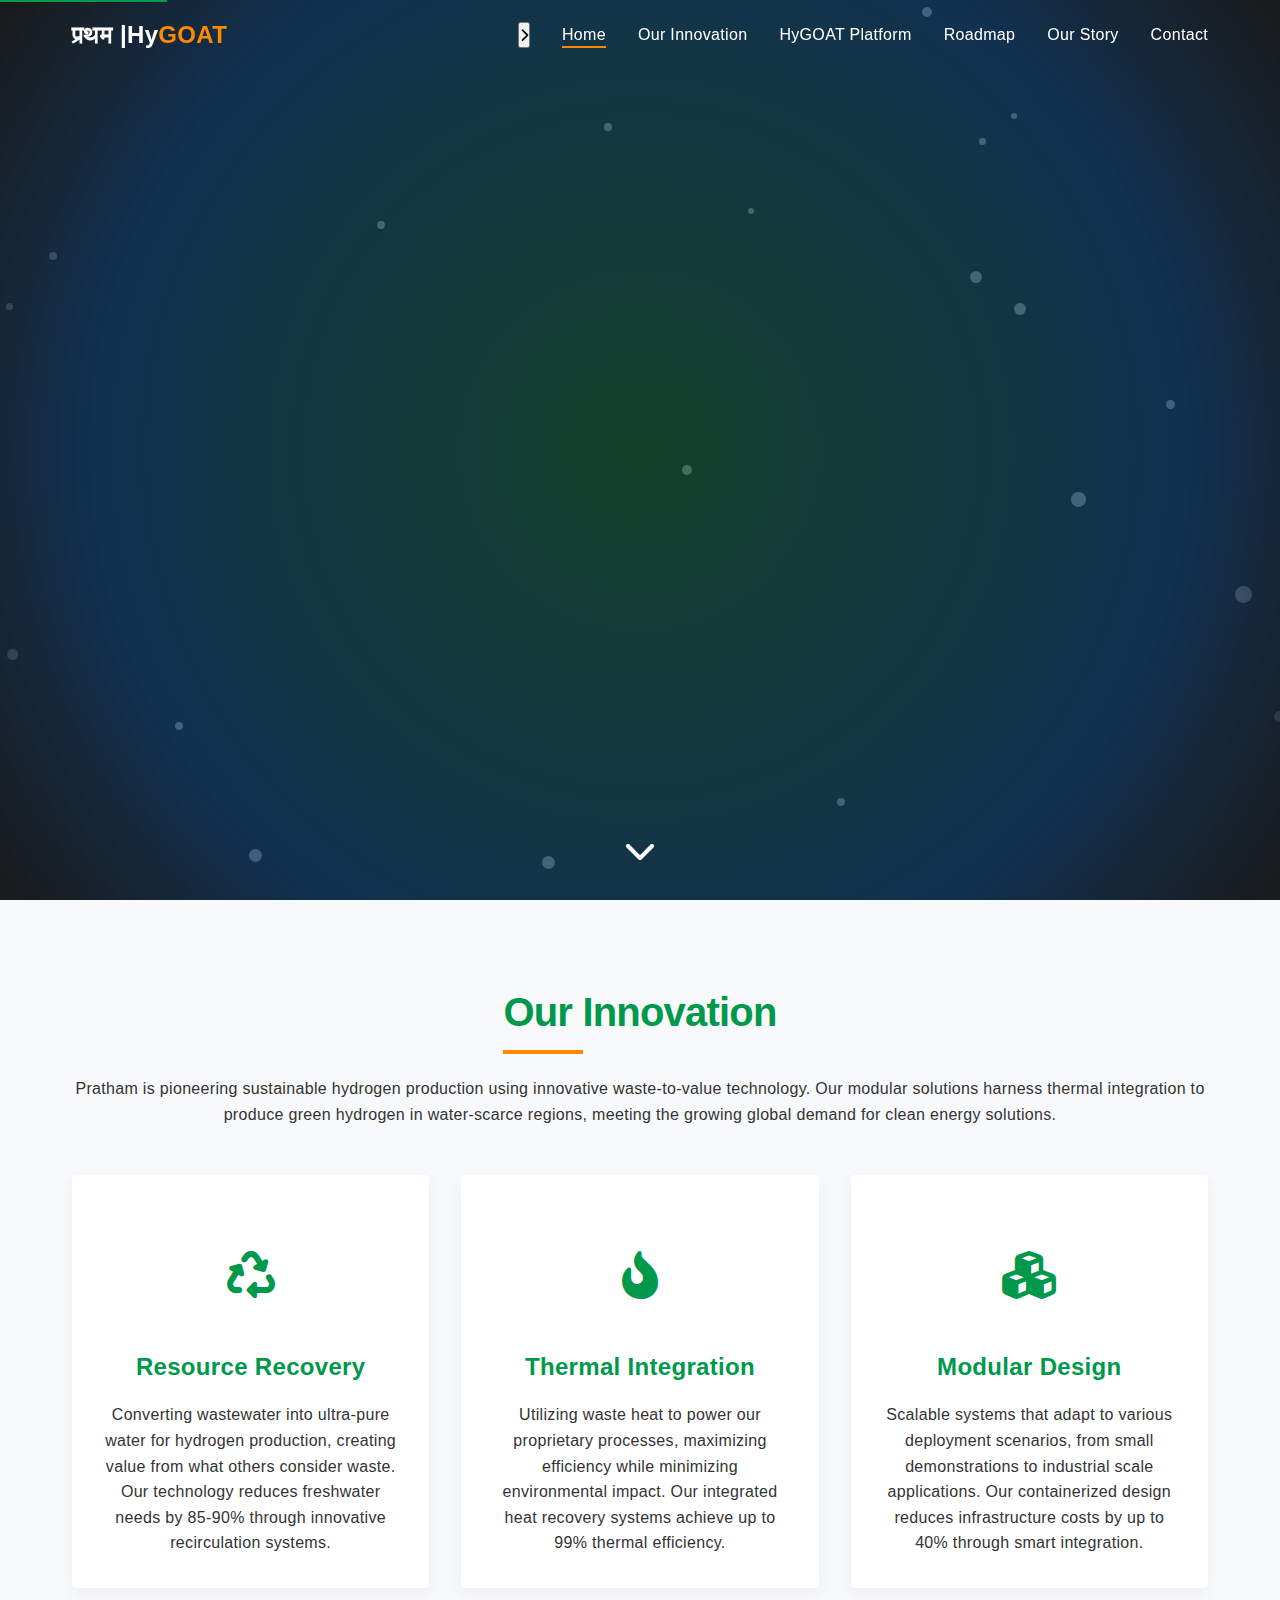
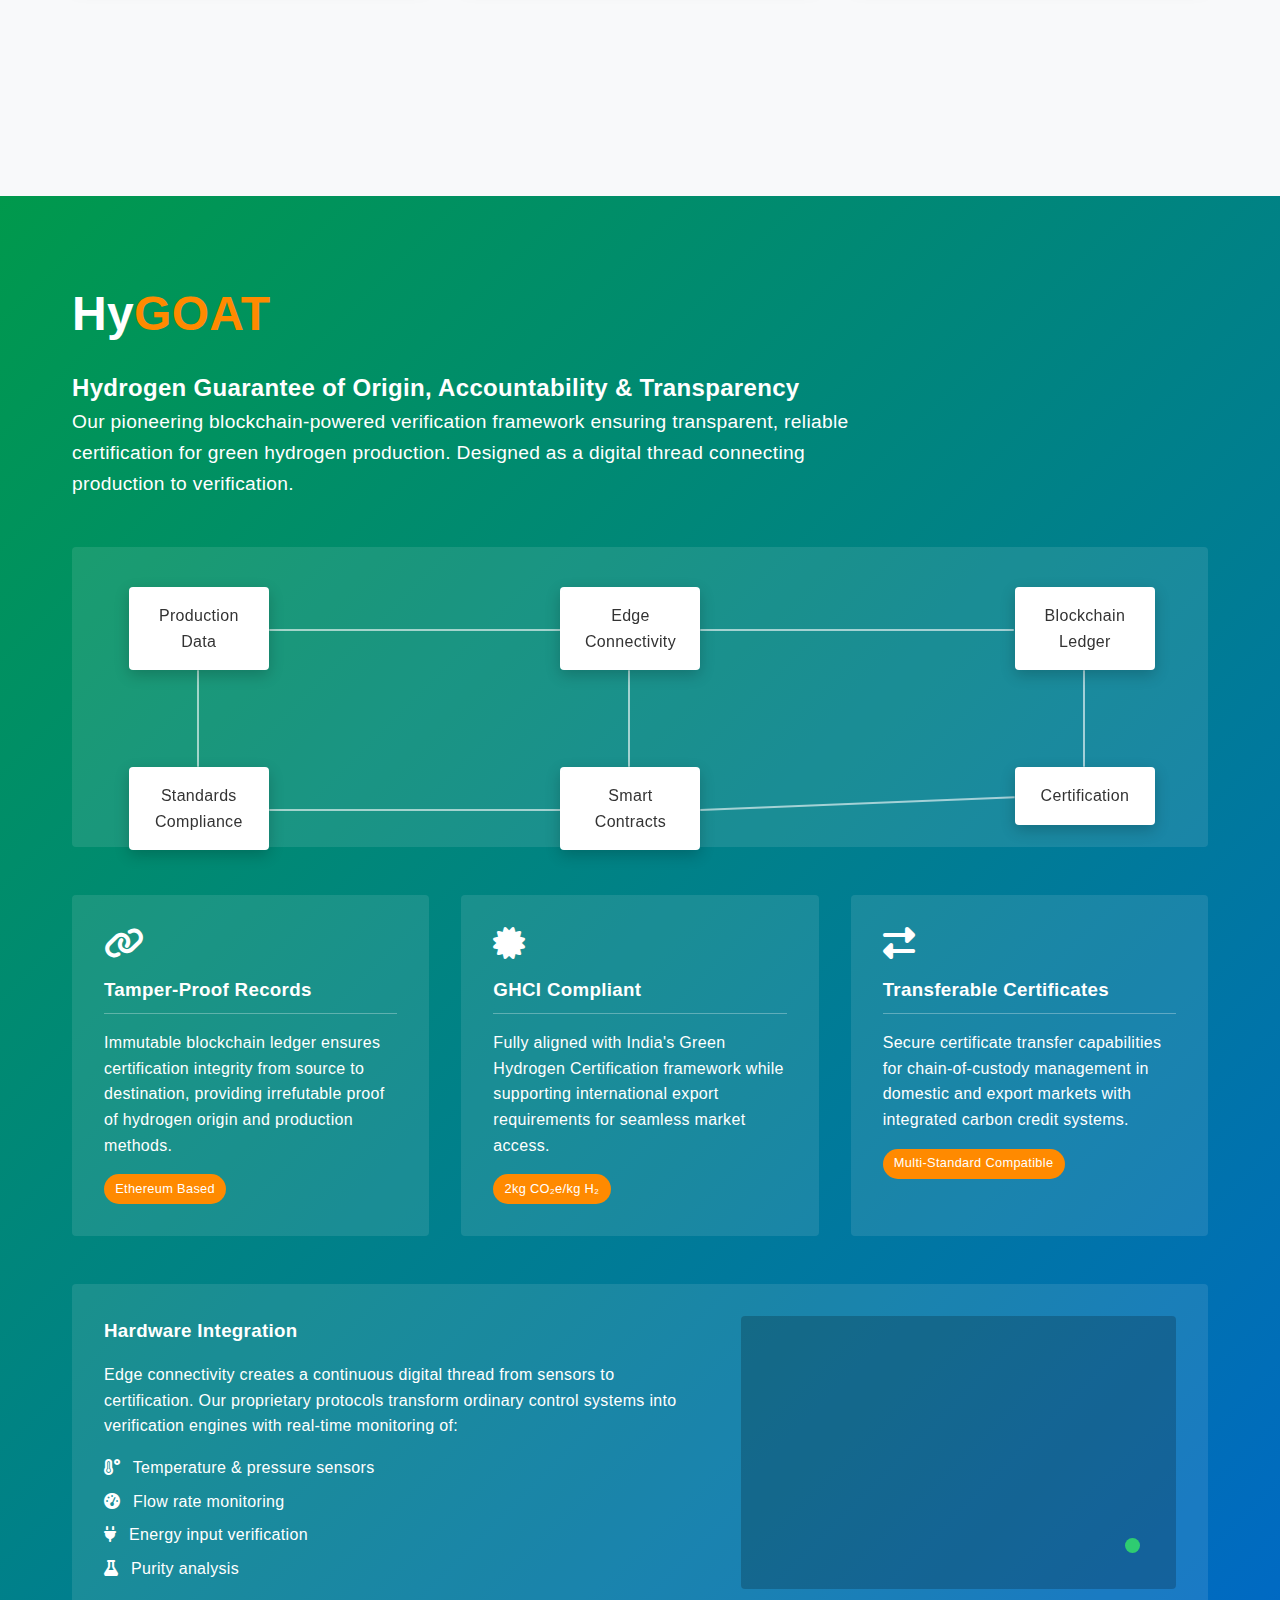
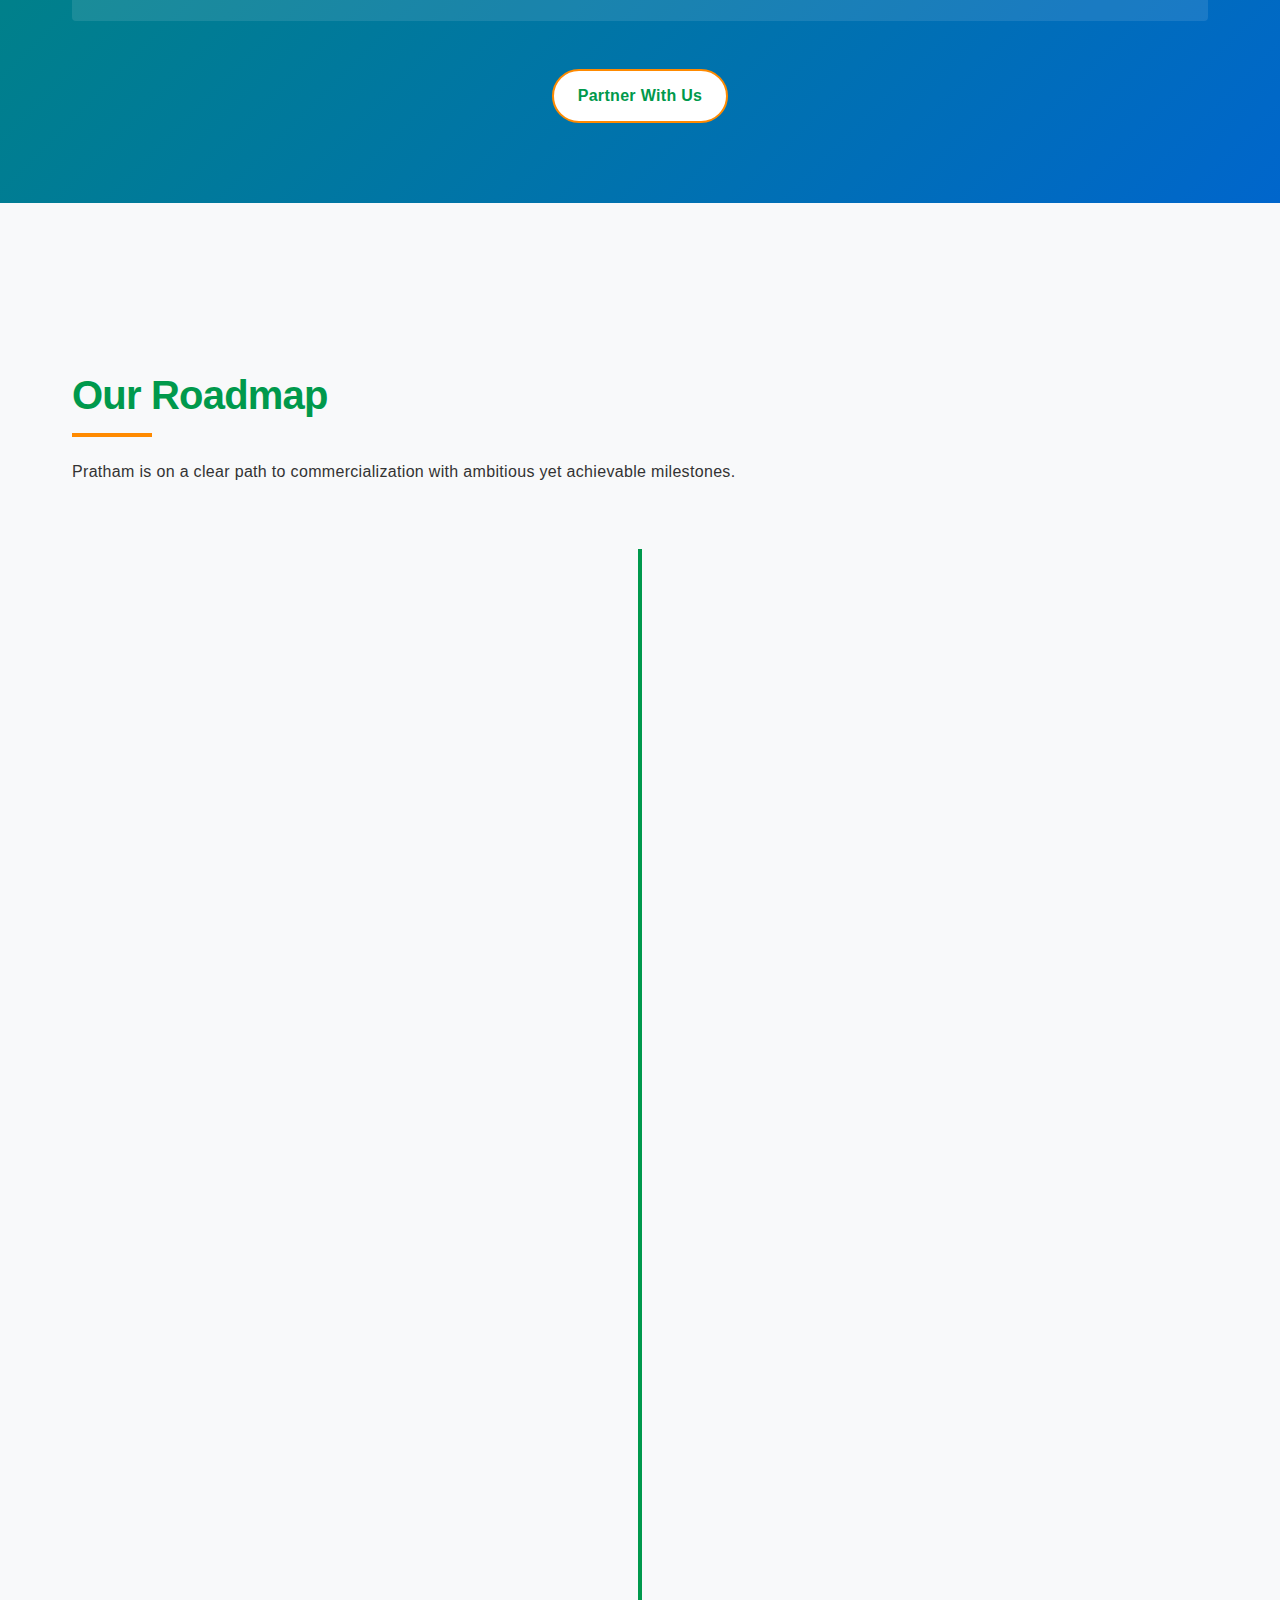
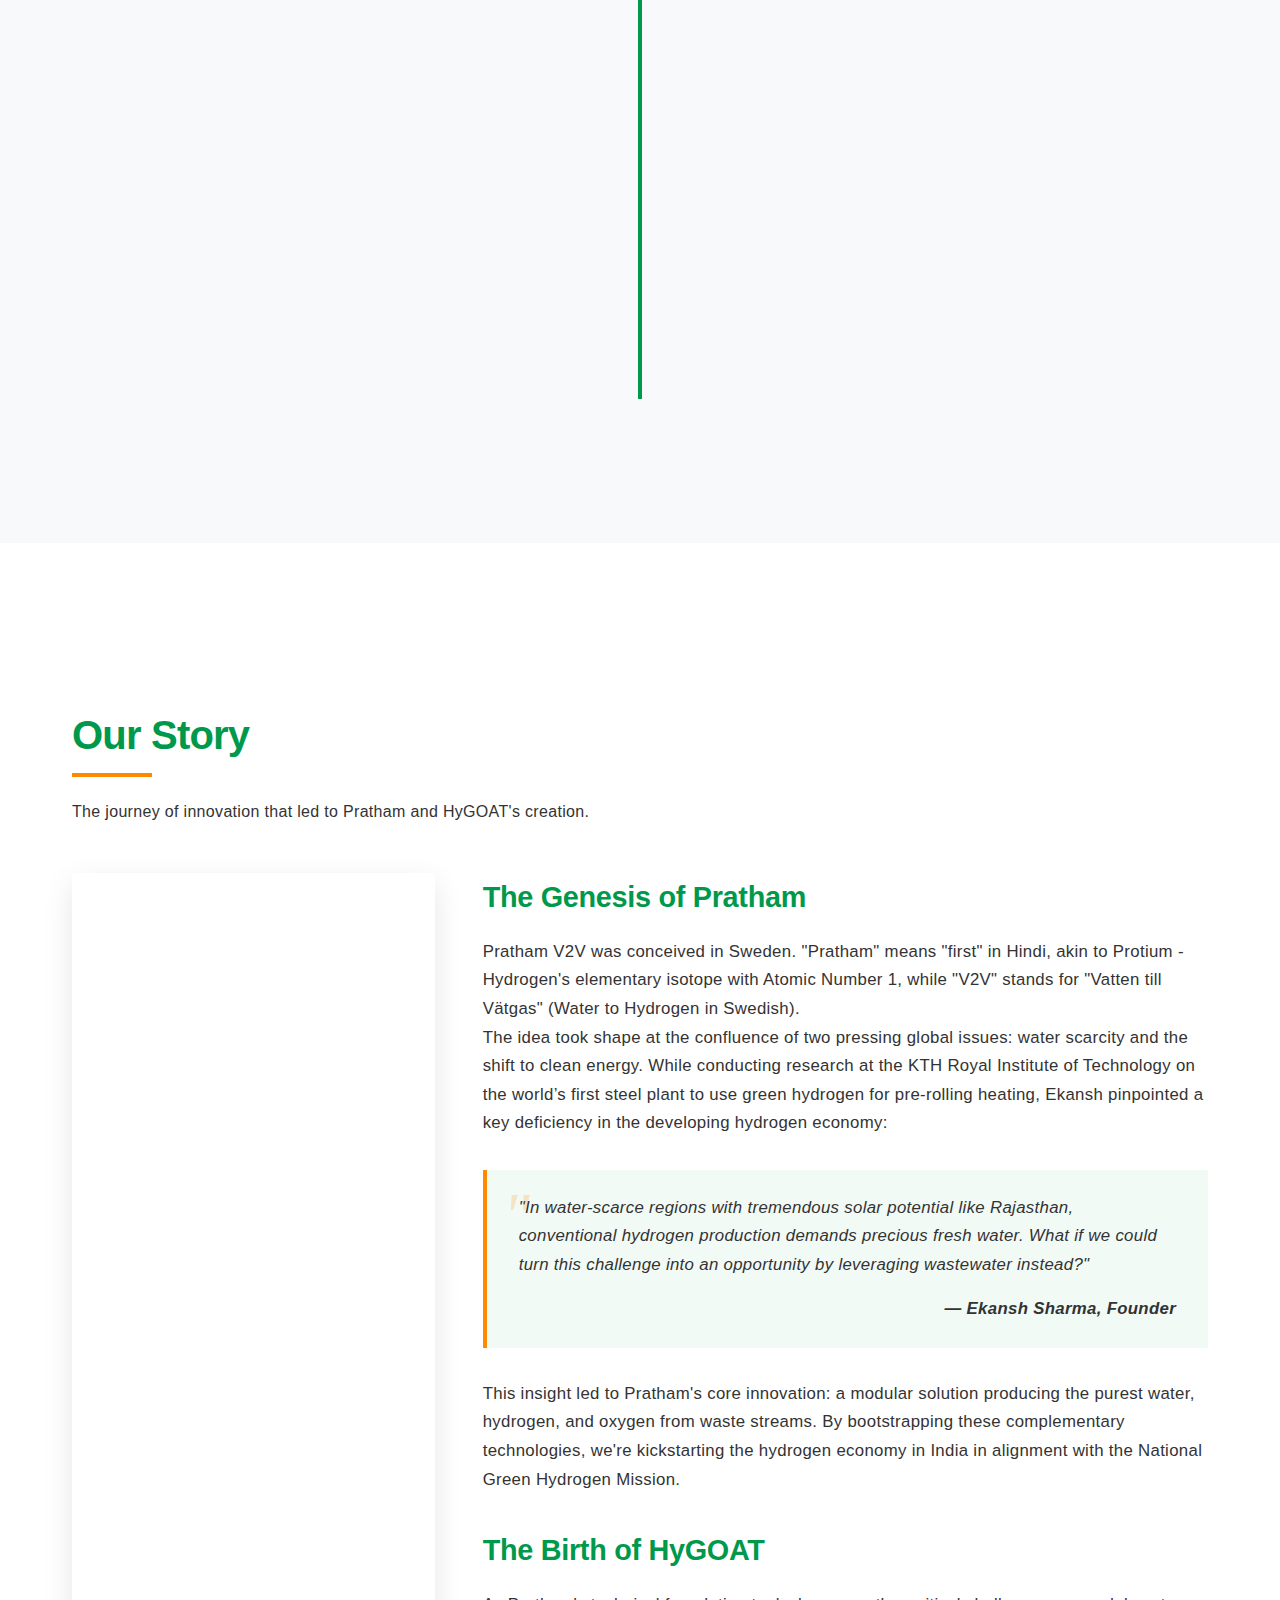
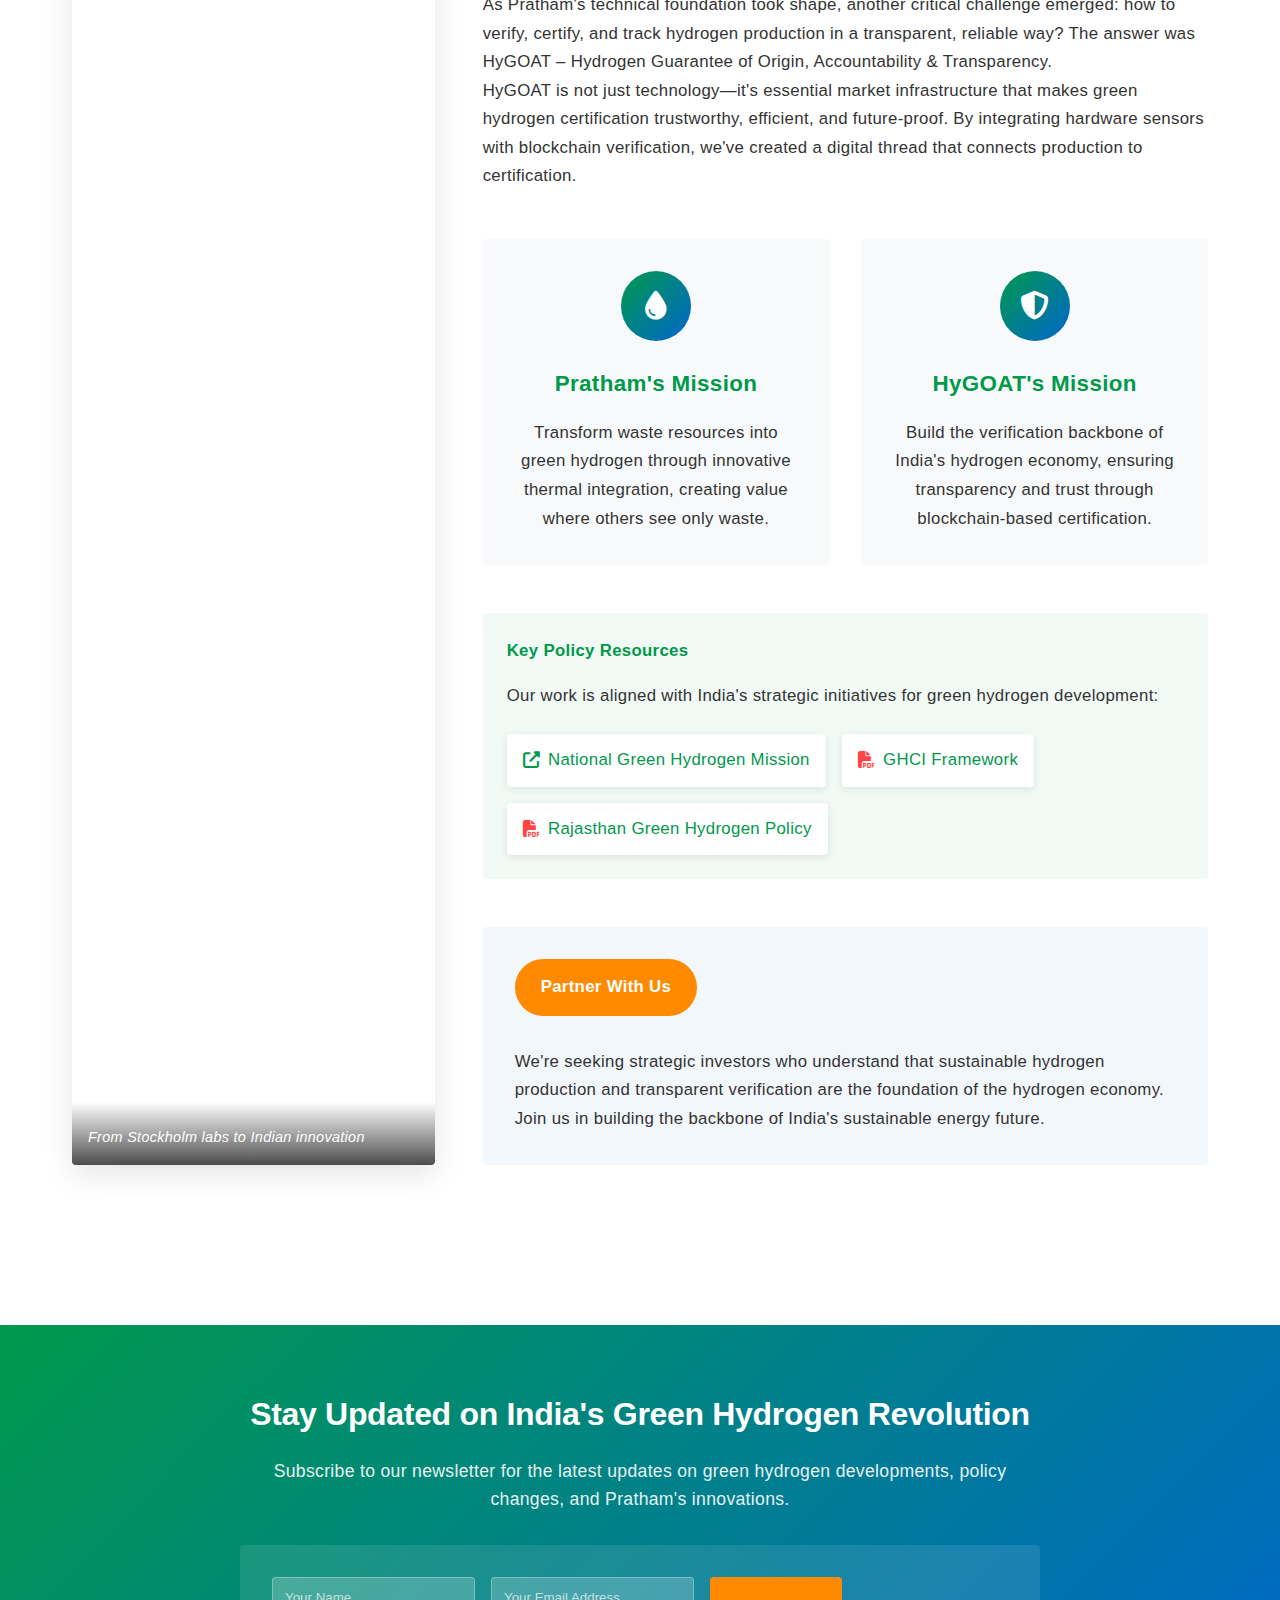
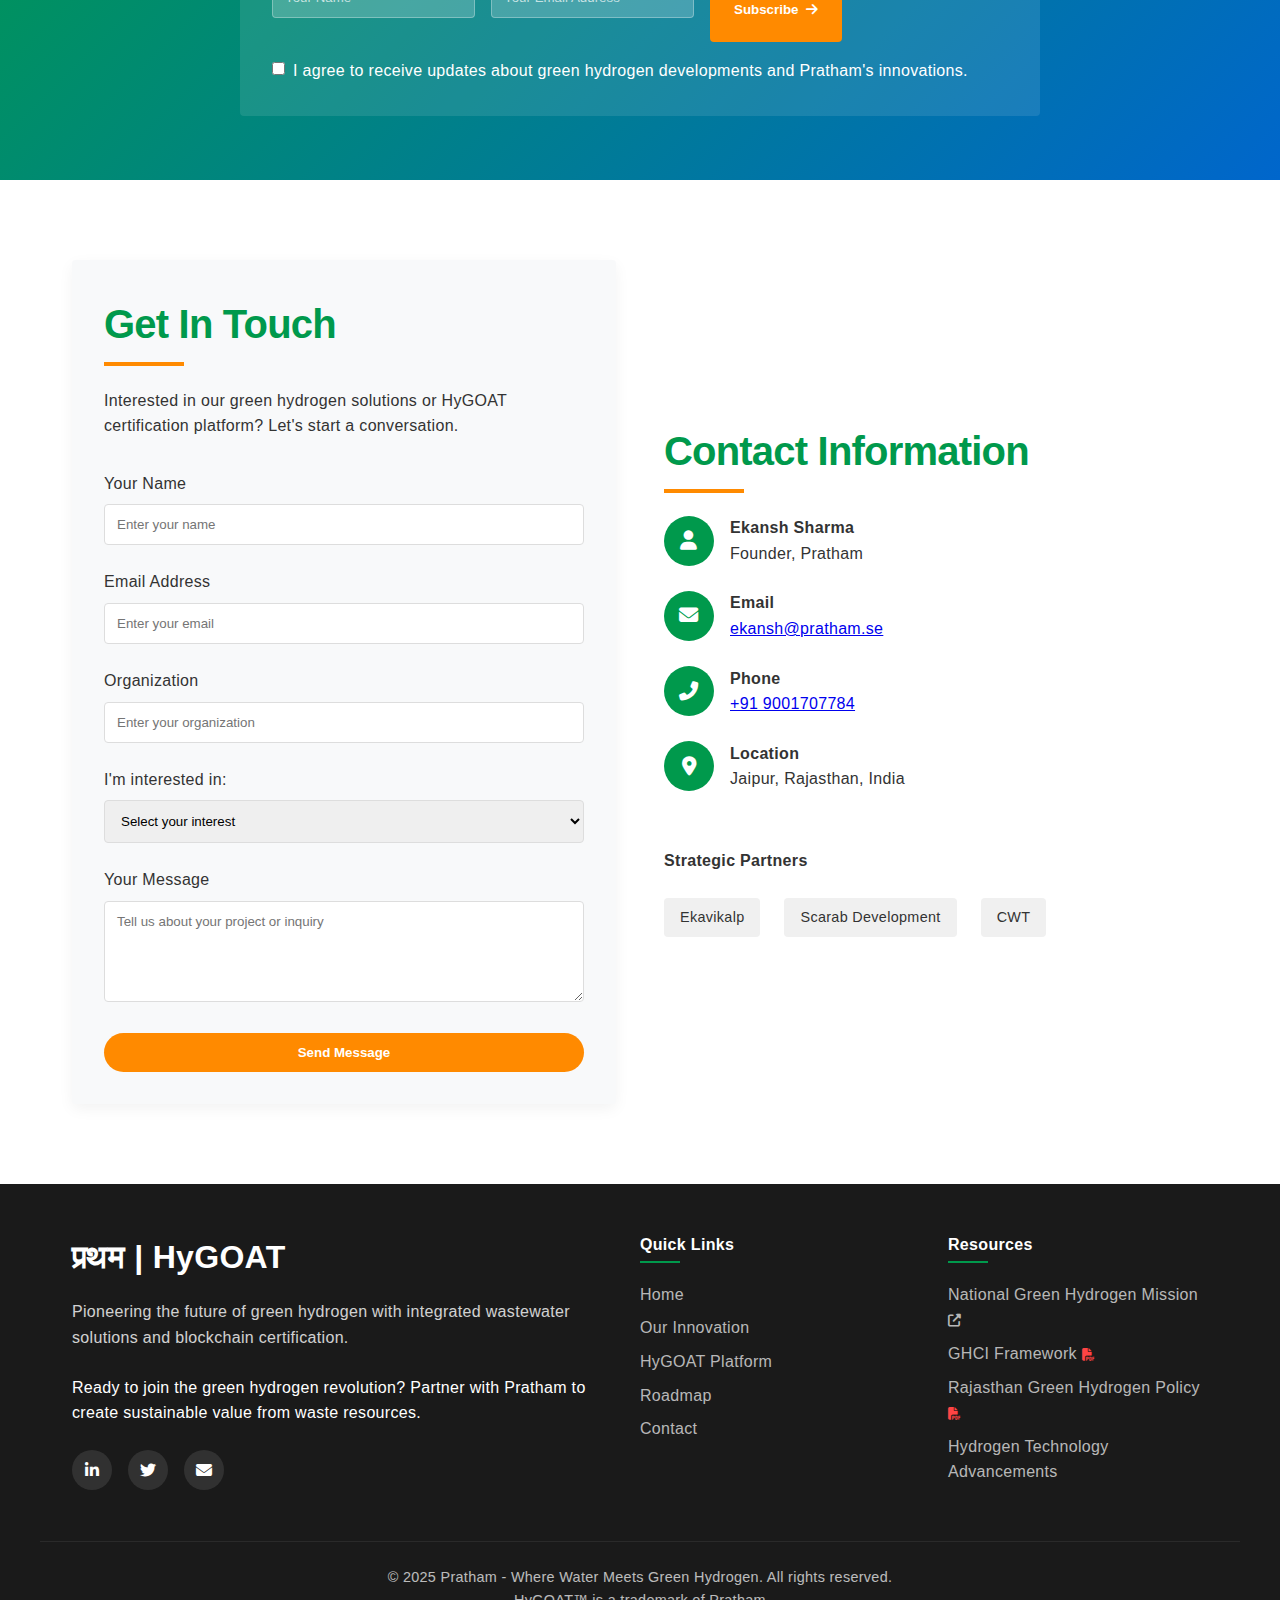
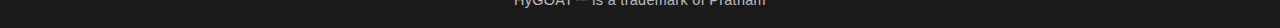
==== commit db88bad0: "Update index.html" ====
--- a/index.html
+++ b/index.html
@@ -329,7 +329,7 @@
                         <h3>The Genesis of Pratham</h3>
                         <p>Pratham V2V was conceived in Sweden. "Pratham" means "first" in Hindi, akin to Protium - Hydrogen's elementary isotope with Atomic Number 1, while "V2V" stands for "Vatten till Vätgas" (Water to Hydrogen in Swedish).</p>
                         
-                        <p>The vision emerged at the intersection of two global challenges: water scarcity and clean energy transition. While researching at the KTH Royal Institute of Technology concerning world's first steel plant using green hydrogen for heating pre-rolling, Ekansh identified a critical gap in the emerging hydrogen economy:</p>
+                        <p>The idea took shape at the confluence of two pressing global issues: water scarcity and the shift to clean energy. While conducting research at the KTH Royal Institute of Technology on the world’s first steel plant to use green hydrogen for pre-rolling heating, Ekansh pinpointed a key deficiency in the developing hydrogen economy:</p>
                         
                         <blockquote class="founder-quote">
                             "In water-scarce regions with tremendous solar potential like Rajasthan, conventional hydrogen production demands precious fresh water. What if we could turn this challenge into an opportunity by leveraging wastewater instead?"
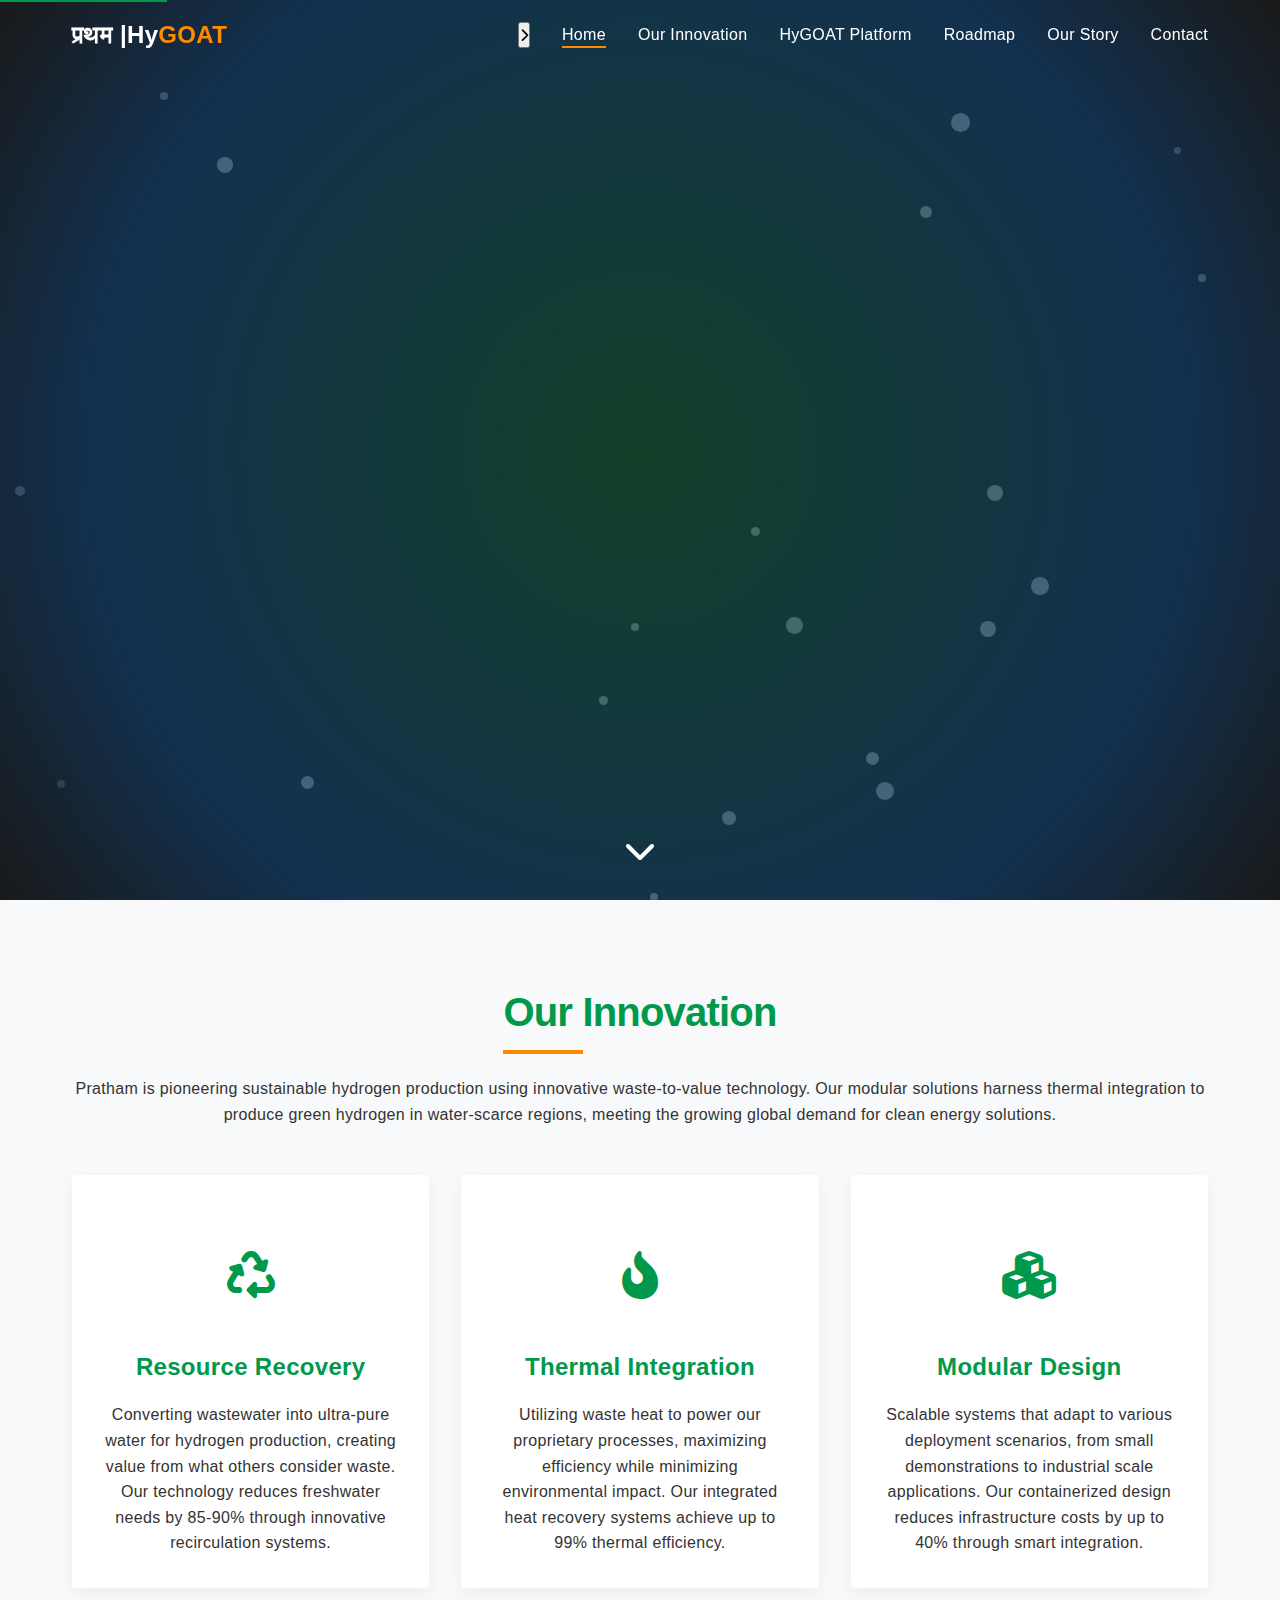
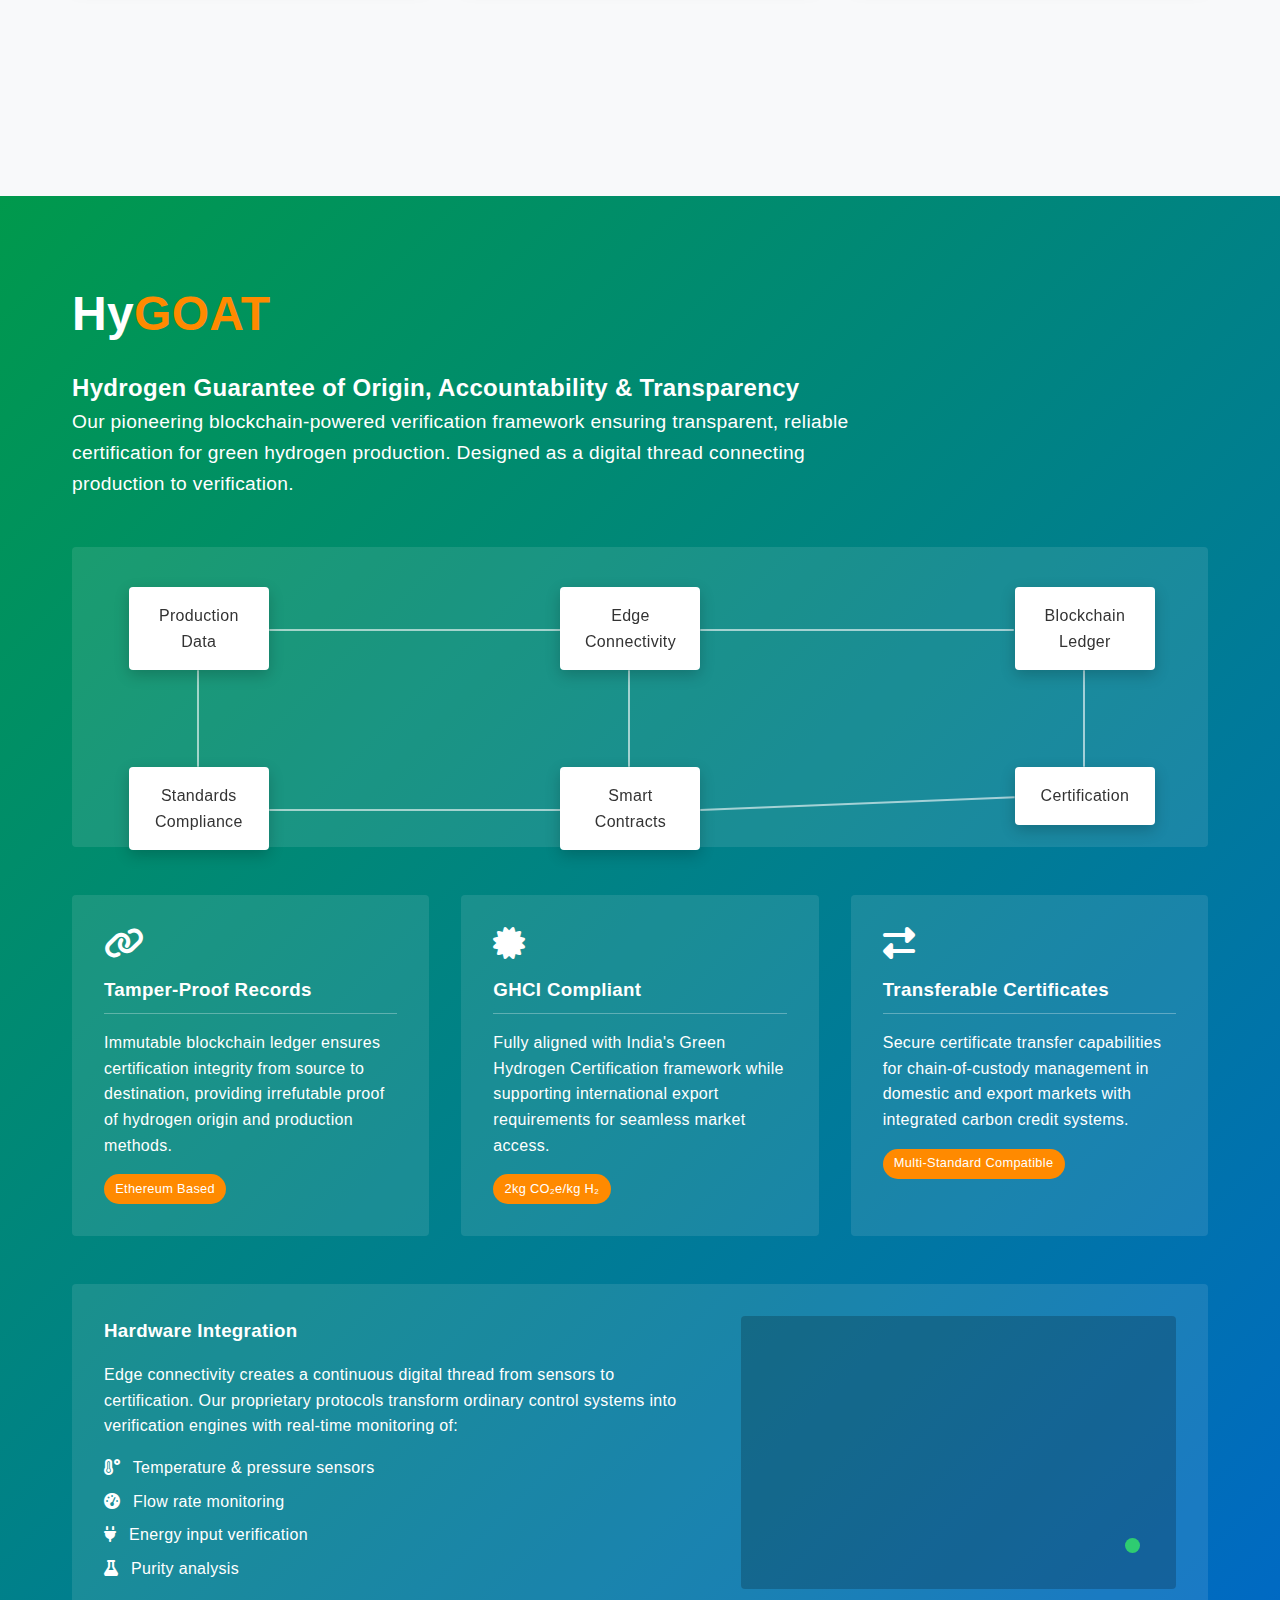
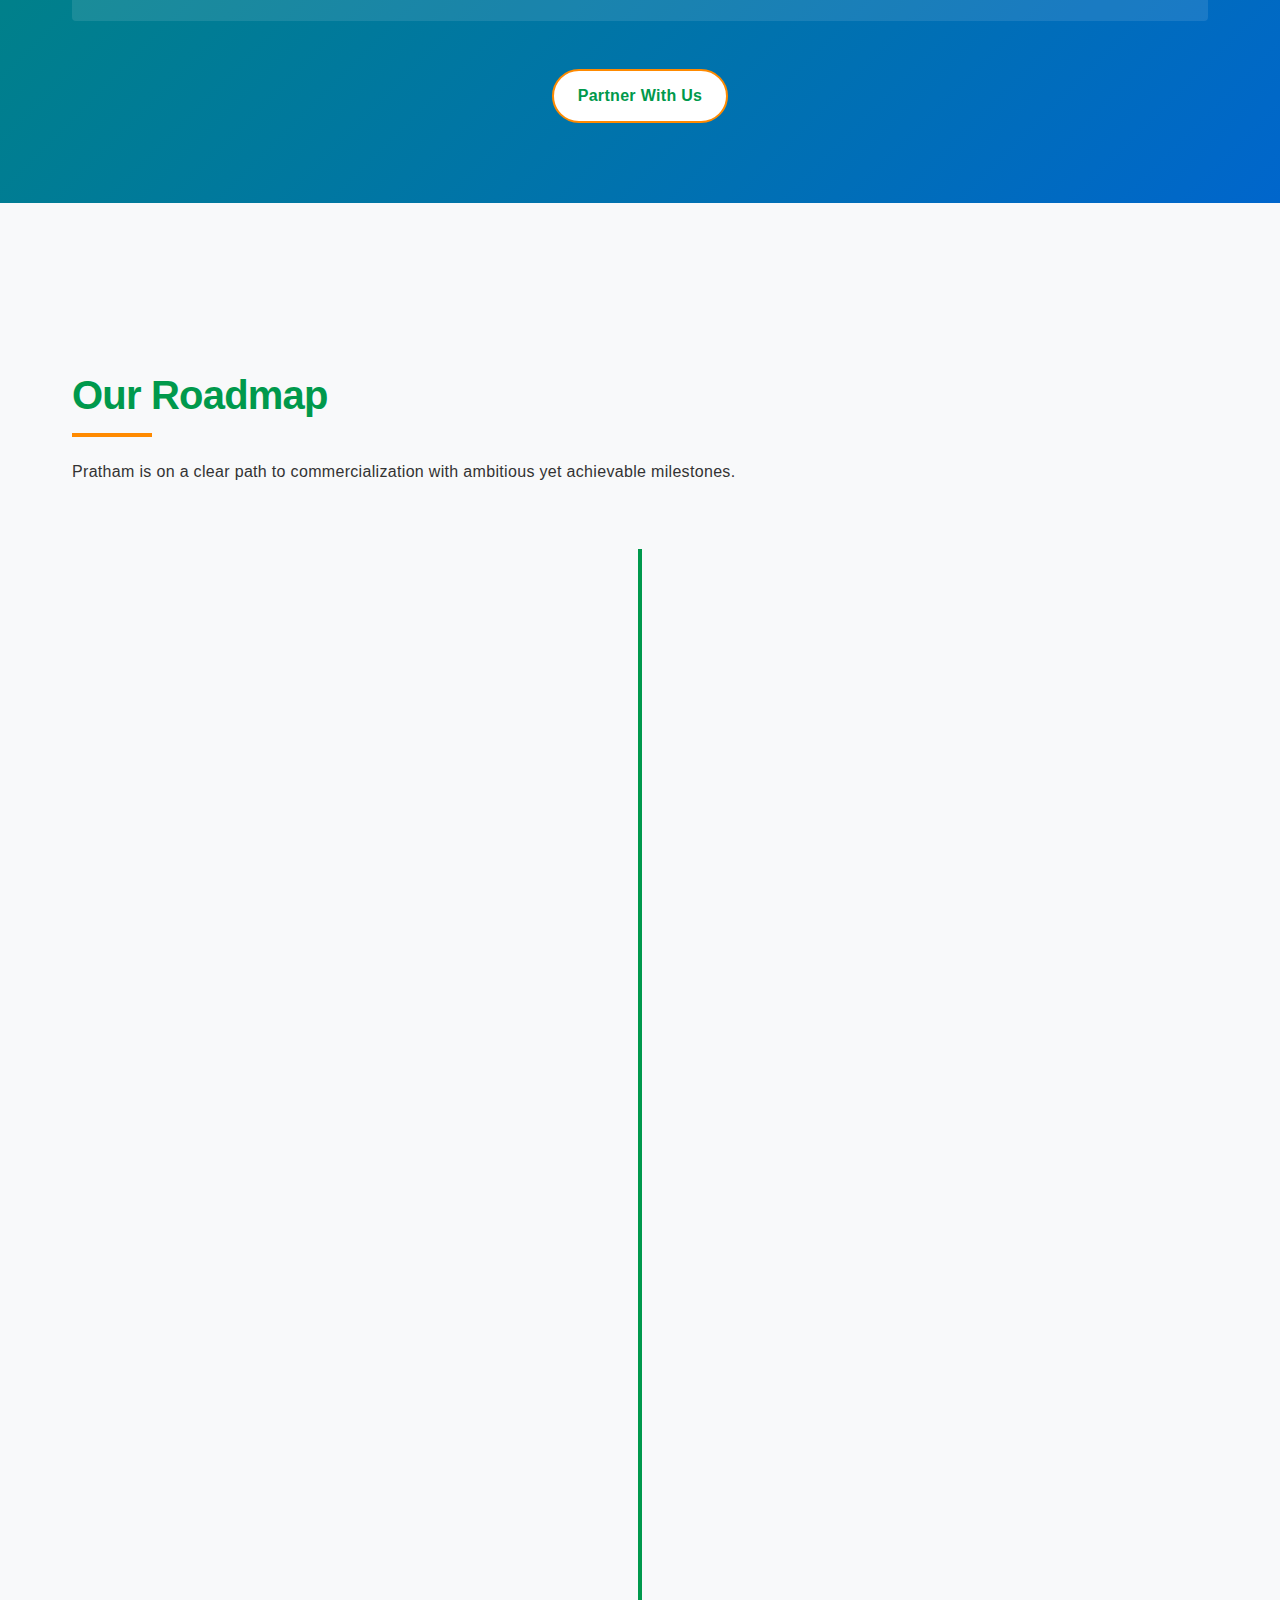
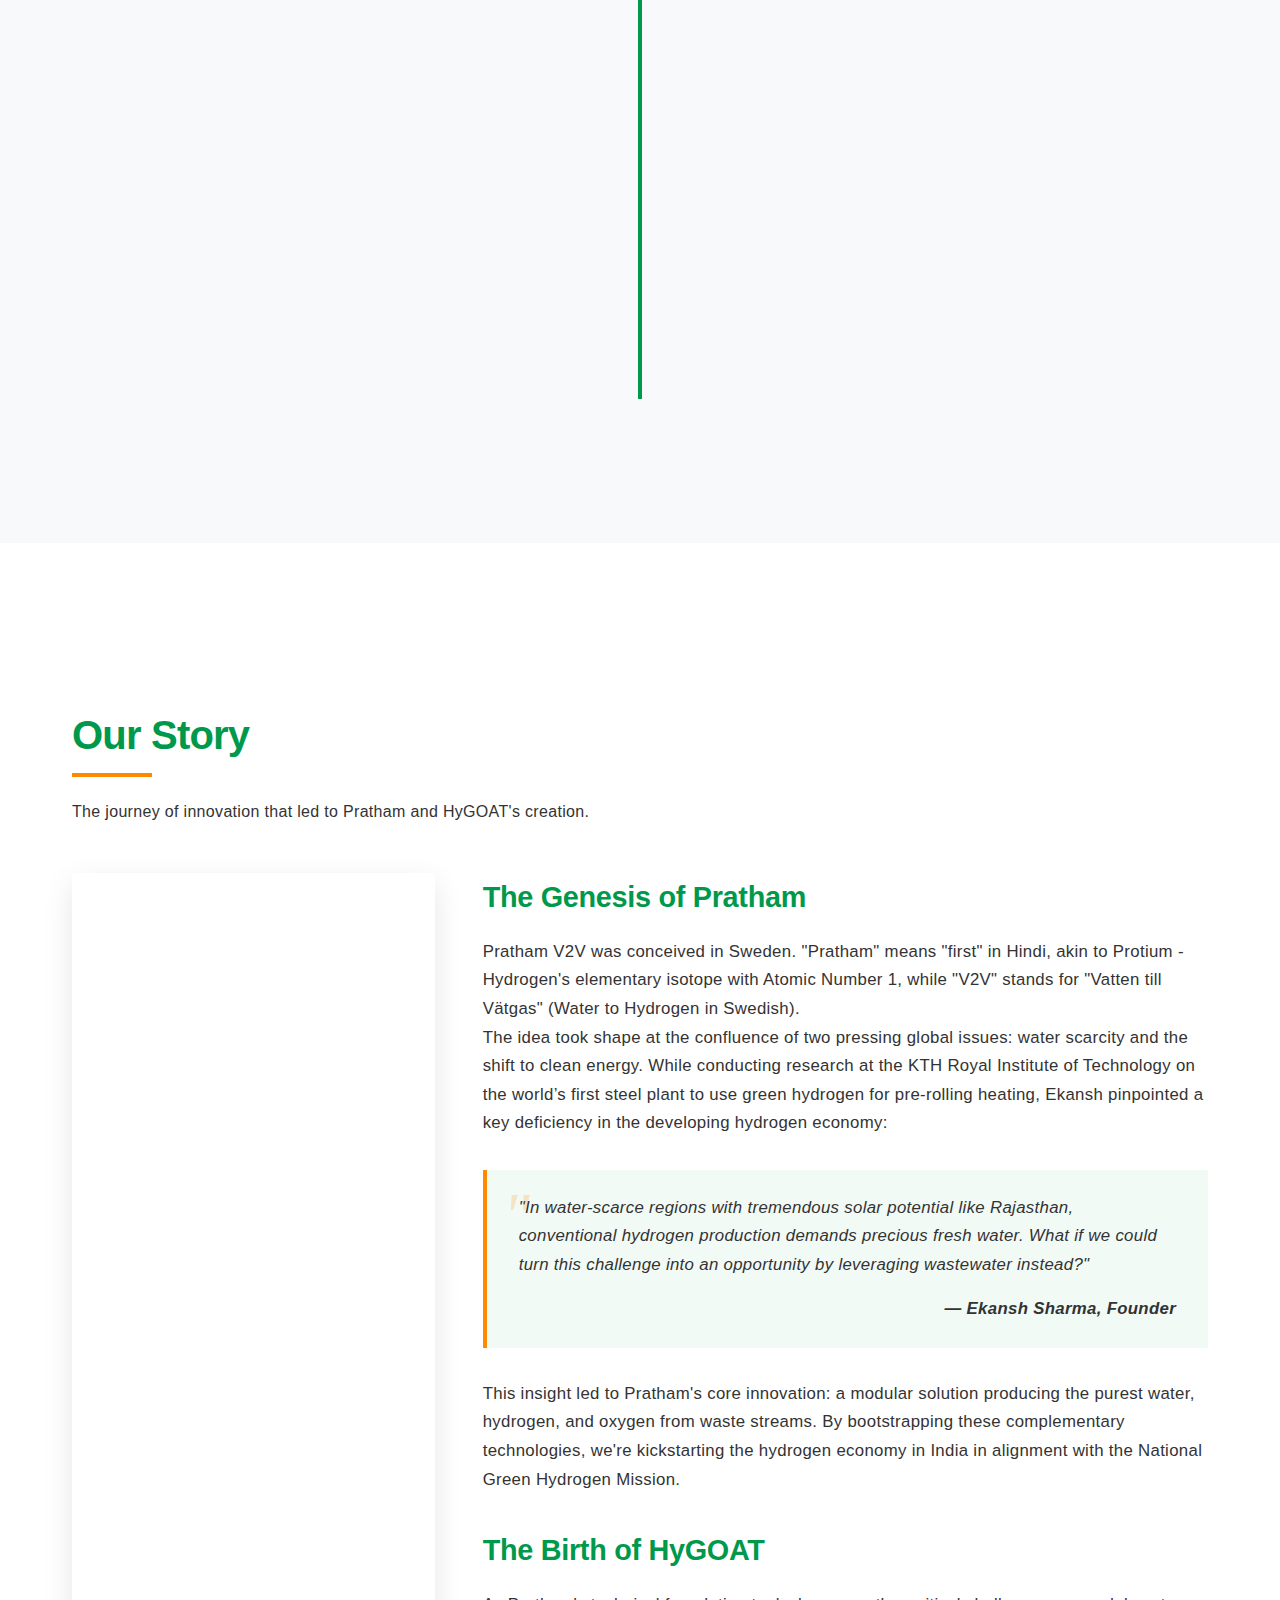
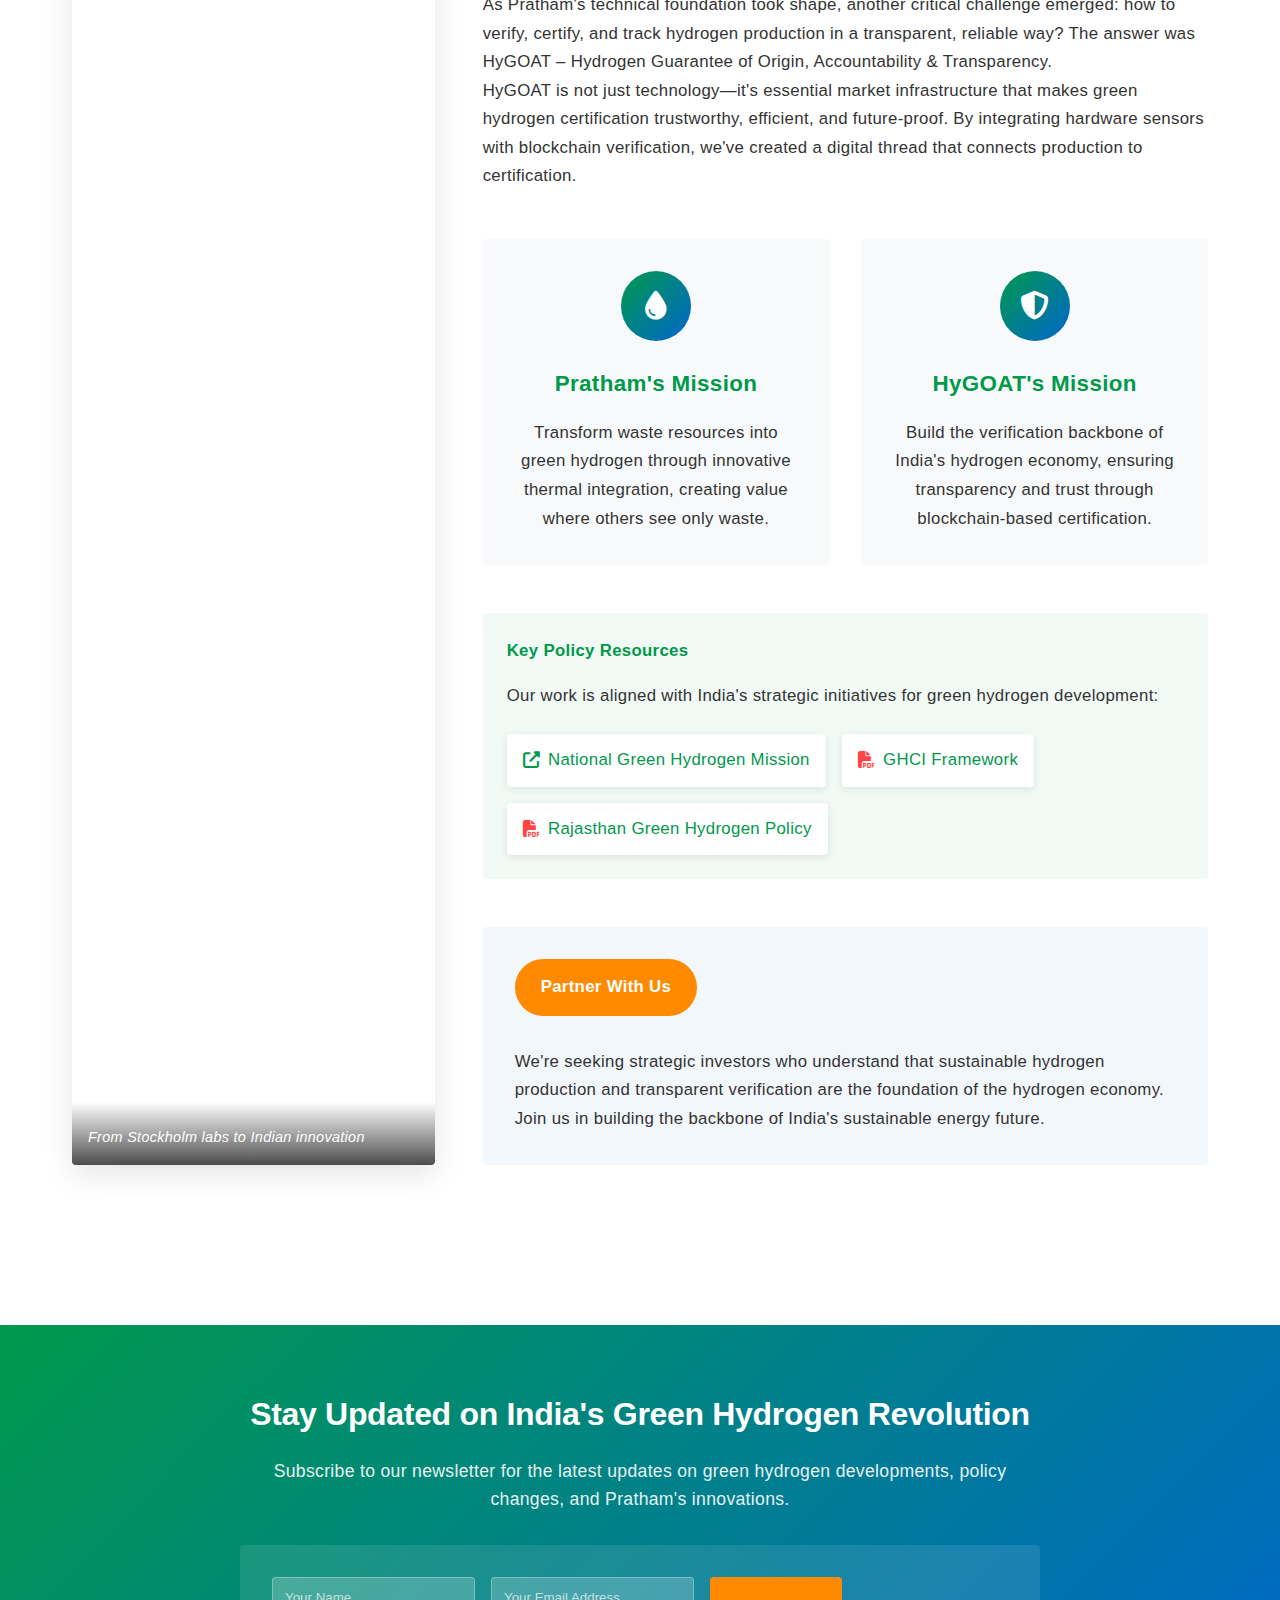
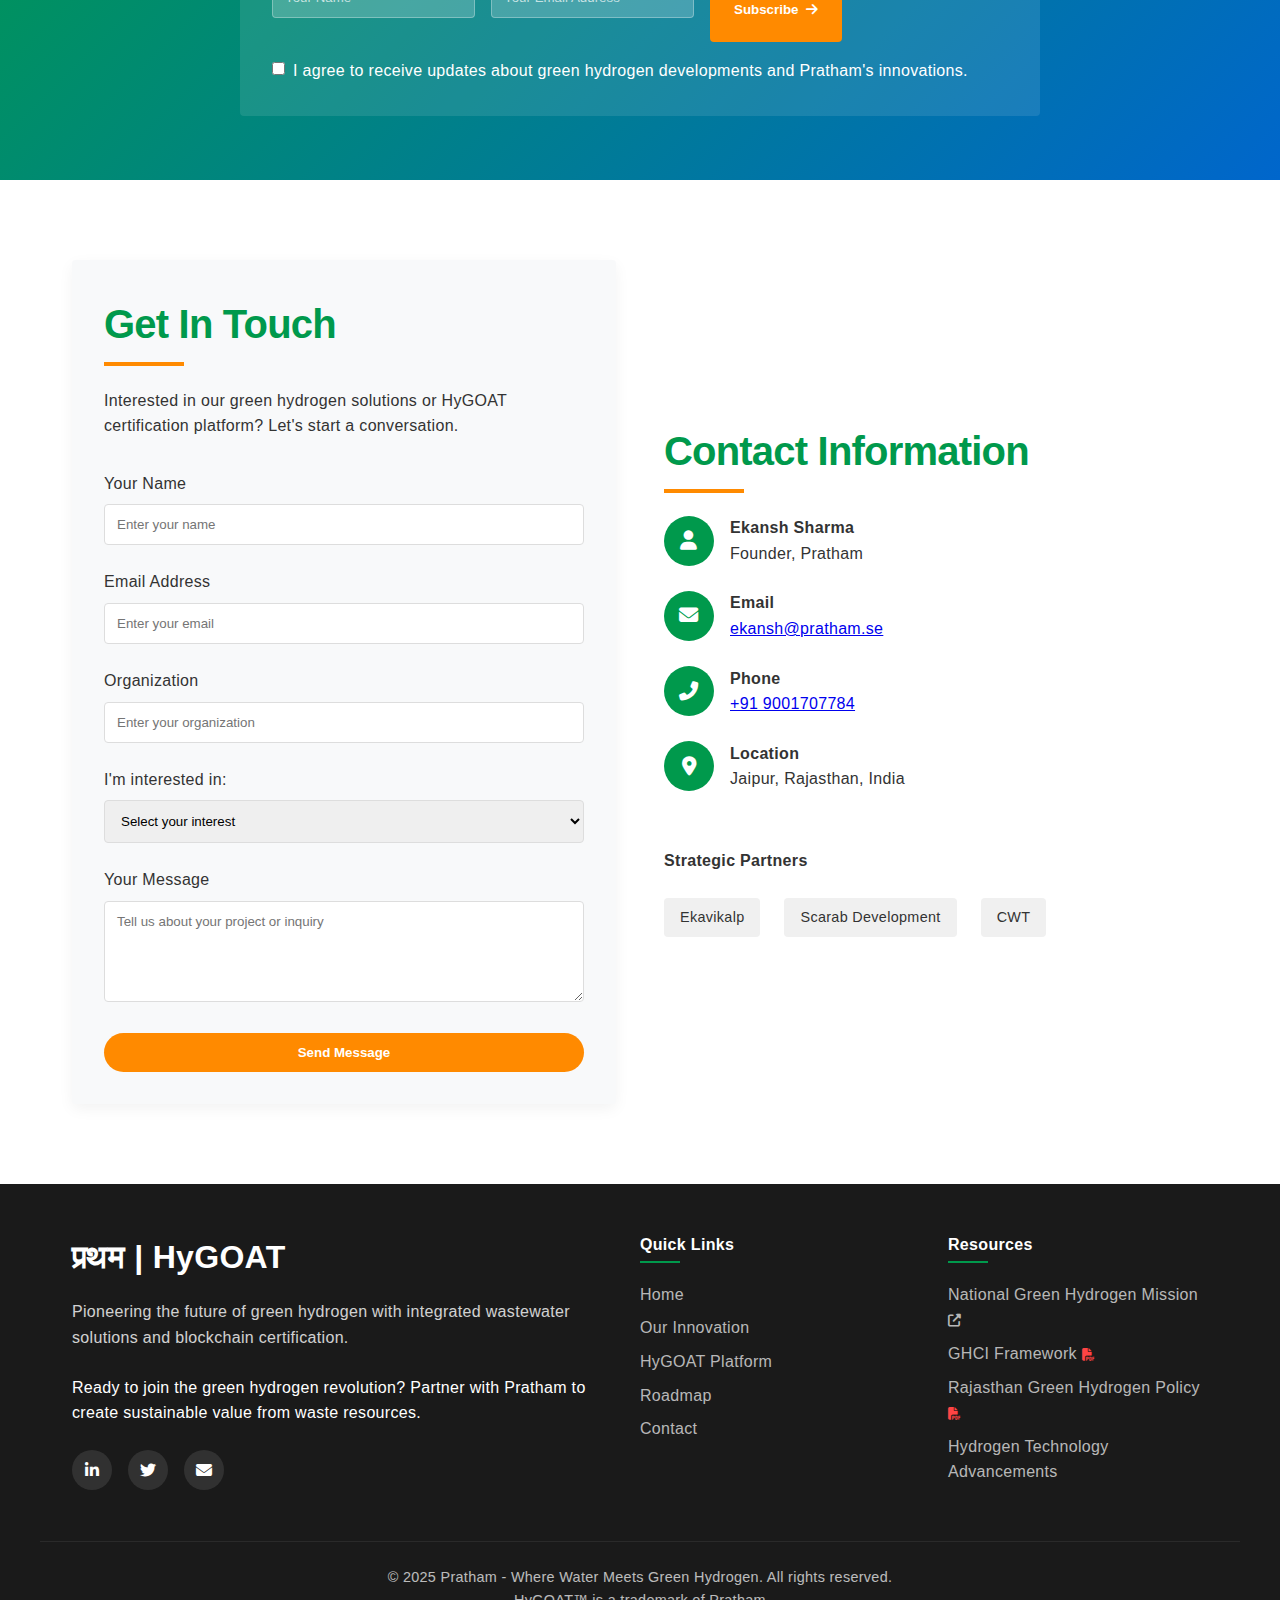
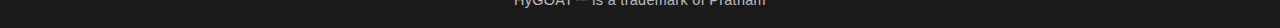
==== commit 3496b494: "form handler update" ====
--- a/index.html
+++ b/index.html
@@ -595,6 +595,7 @@
             });
         }
     </script>
+    <script src="js/form-handler.js" defer></script>
     <script src="js/ajax-form-fix.js" defer></script>
     <script src="js/loading-overlay-fix.js"></script>
 </body>
